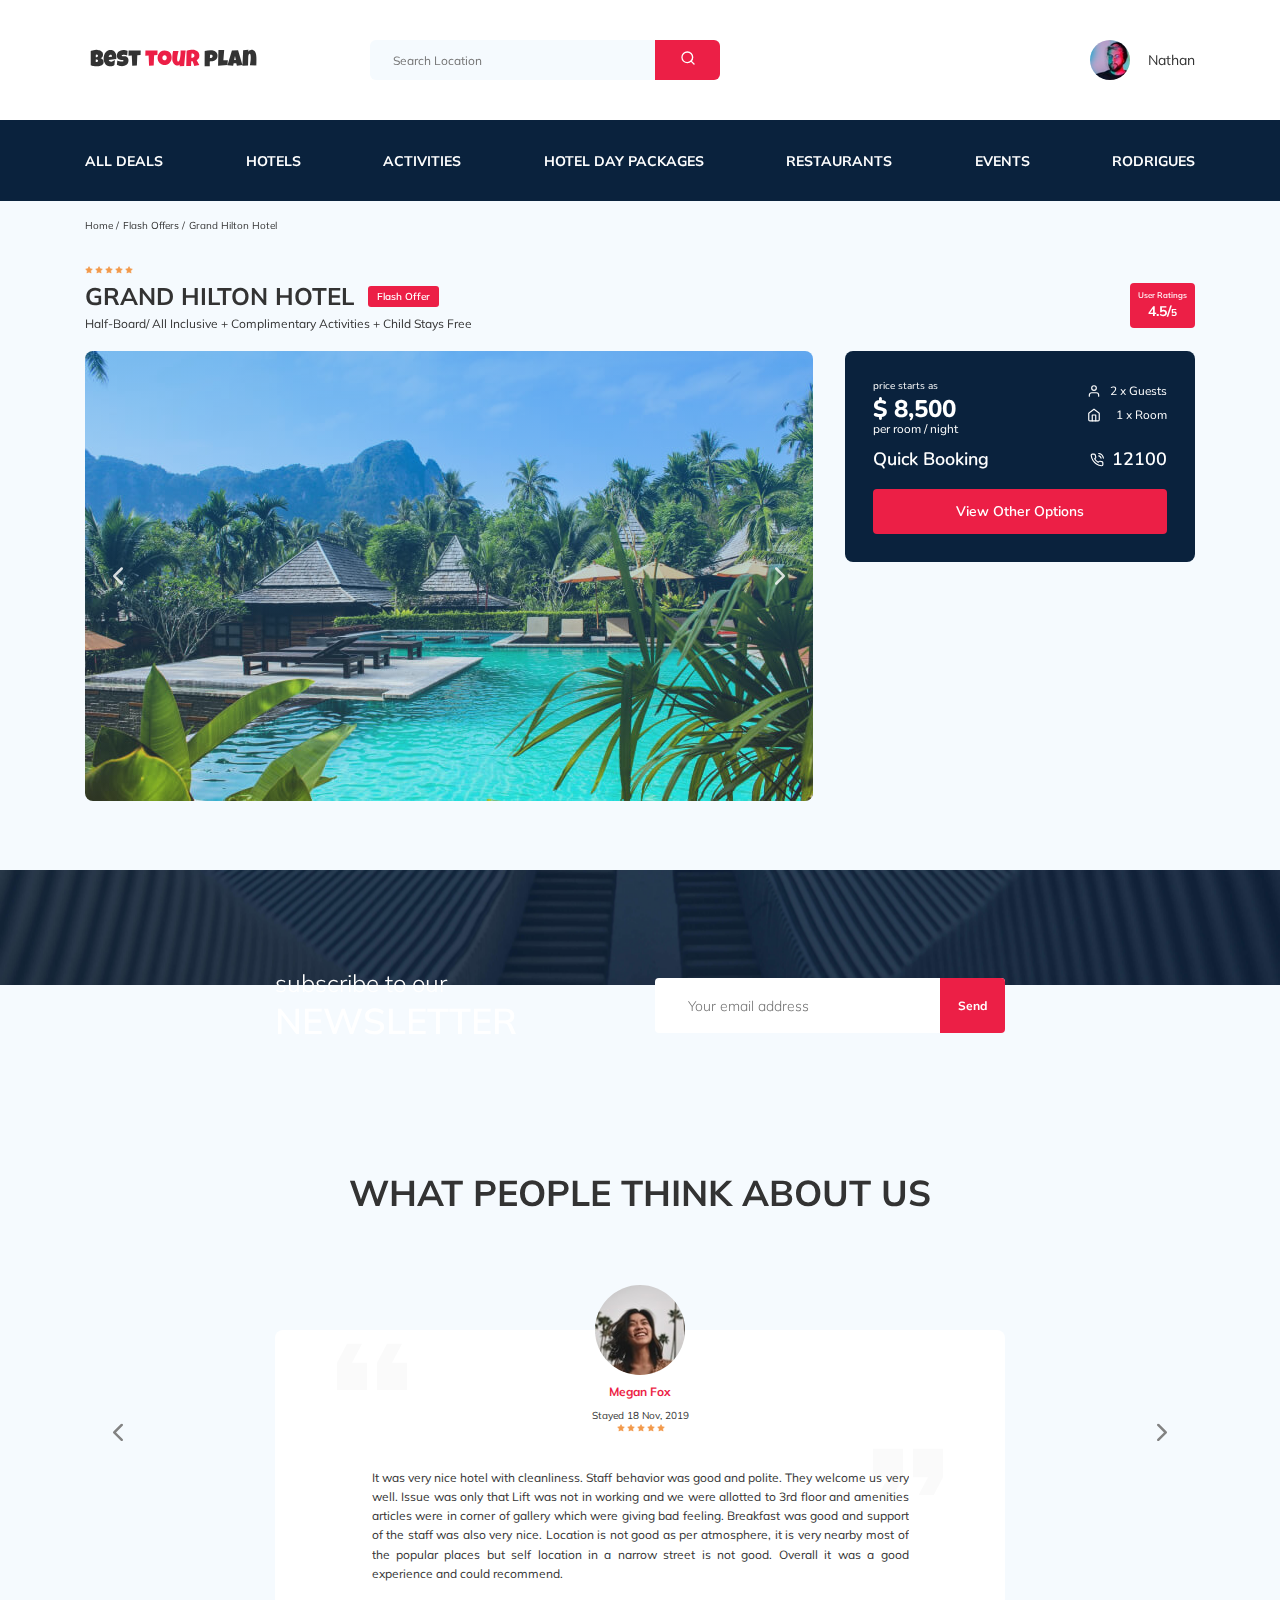
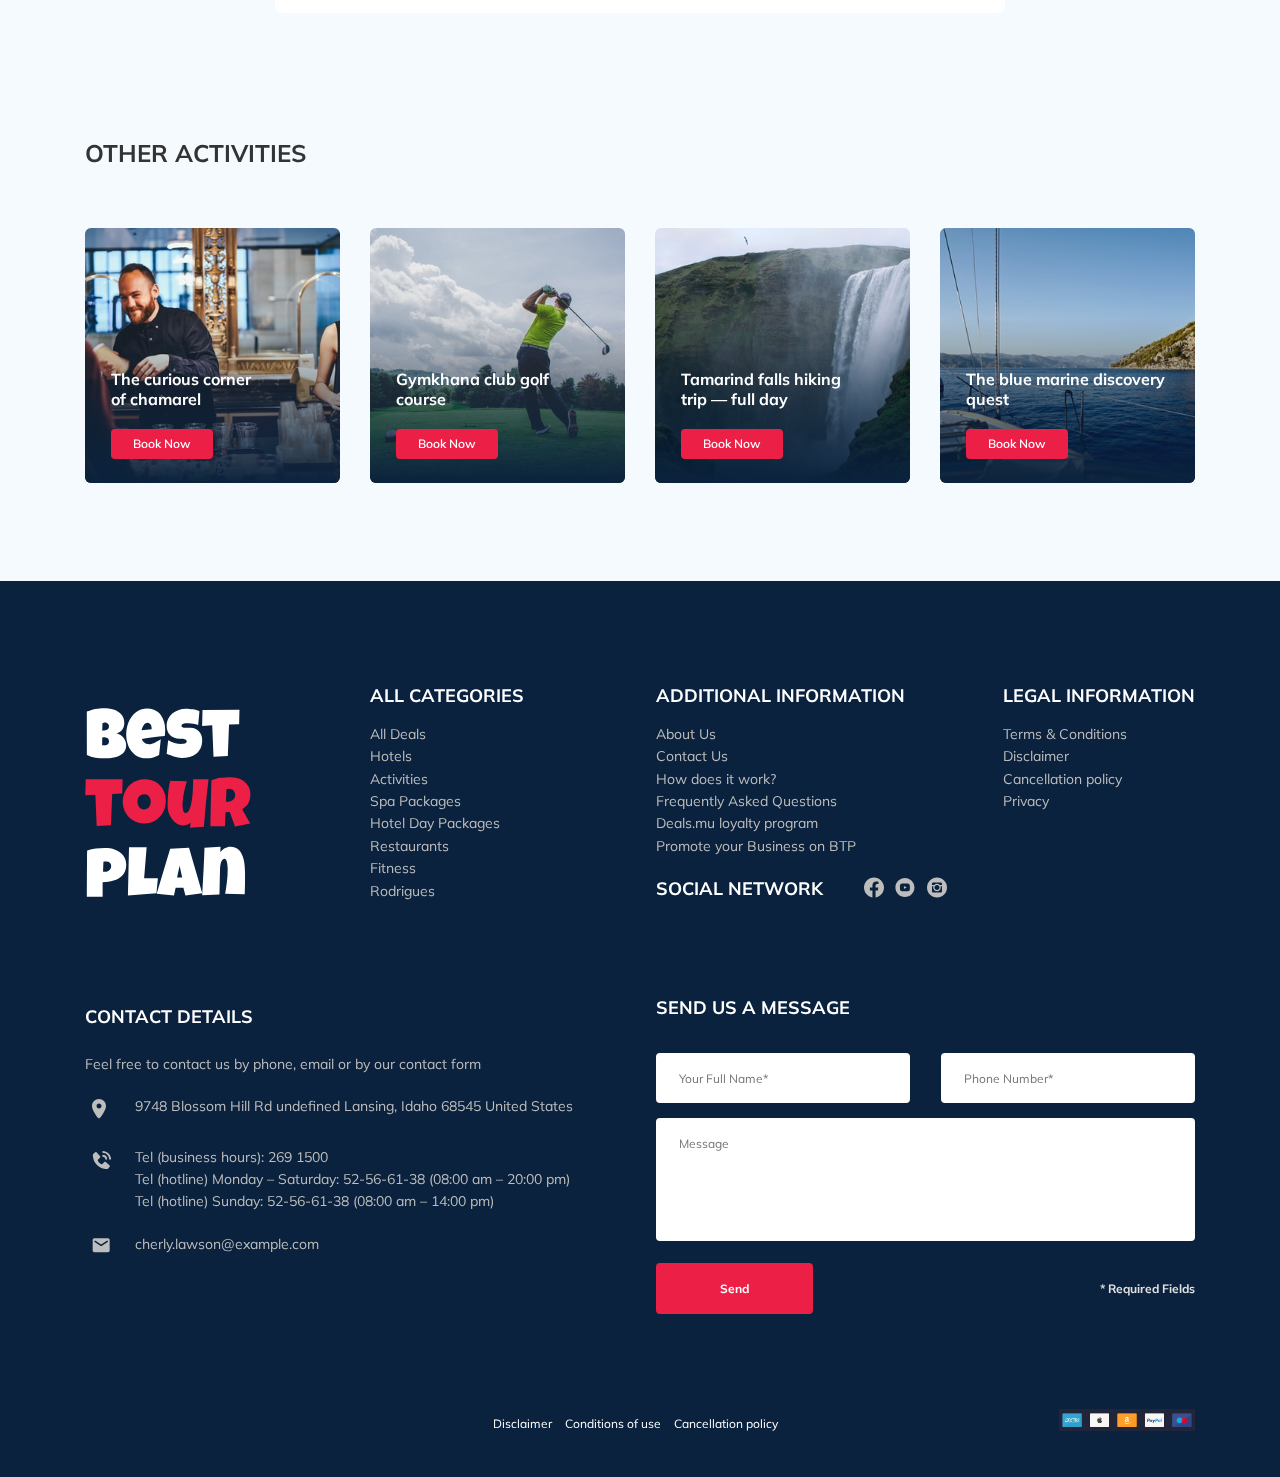
==== index.html @ 79c81428 "fix: fixed thankyou page & pop-up responsive" ====
<!DOCTYPE html>
<html lang="en">
  <head>
    <meta charset="UTF-8" />
    <meta http-equiv="X-UA-Compatible" content="IE=edge" />
    <meta name="viewport" content="width=device-width, initial-scale=1.0" />
    <title>Best Tour Plan - Hotel Booking</title>
    <link rel="preconnect" href="https://fonts.gstatic.com" />
    <link
      href="https://fonts.googleapis.com/css2?family=Mulish:wght@300;400;600;700&family=Nunito:wght@400;600;800&display=swap"
      rel="stylesheet"
    />
    <link rel="stylesheet" href="css/swiper-bundle.min.css" />
    <link rel="stylesheet" href="css/style.css" />
    <script
      src="https://api-maps.yandex.ru/2.1/?apikey=192e8a30-f552-4f1c-a9f3-b4cb4013a719&lang=ru_RU"
      type="text/javascript"
    ></script>
  </head>
  <body>
    <header class="navbar navbar--mobile-fixed">
      <div class="container">
        <div class="navbar-top">
          <a href="#" class="logo">
            <svg class="logo__horizontal">
              <use xlink:href="img/sprite.svg#horizontal-logo"></use>
            </svg>
          </a>

          <form
            action="#"
            class="search navbar__search navbar__search--mobile--hidden"
          >
            <input
              type="text"
              class="search__input"
              placeholder="Search Location"
            />
            <button class="search__button">
              <svg class="search__icon">
                <use xlink:href="img/sprite.svg#search"></use>
              </svg>
            </button>
          </form>

          <a href="#" class="user navbar__user navbar__user--mobile--hidden">
            <img
              src="img/user-avatar.jpeg"
              alt="Avatar: Nathan"
              class="user__avatar"
            />
            <span class="user__name">Nathan</span>
          </a>
          <!-- /.user -->
          <button class="menu-button navbar-top__menu-button">
            <span class="menu-button__line"></span>
            <span class="menu-button__line"></span>
            <span class="menu-button__line"></span>
          </button>
        </div>
        <!-- /.navbar-top -->
      </div>
      <!-- /.container -->
      <div class="navbar-bottom">
        <nav class="container">
          <ul class="navbar-menu">
            <li class="navbar-menu__item navbar-menu__item--mobile--visible">
              <a
                href="#"
                class="user navbar__user navbar__user--mobile--visible"
              >
                <img
                  src="img/user-avatar.jpeg"
                  alt="Avatar: Nathan"
                  class="user__avatar"
                />
                <span class="user__name user__name--light">Nathan</span>
              </a>
              <!-- /.user -->
            </li>
            <li class="navbar-menu__item navbar-menu__item--mobile--visible">
              <form
                action="#"
                class="search navbar__search navbar__search--mobile--visible"
              >
                <input
                  type="text"
                  class="search__input"
                  placeholder="Search Location"
                />
                <button class="search__button">
                  <svg class="search__icon">
                    <use xlink:href="img/sprite.svg#search"></use>
                  </svg>
                </button>
              </form>
            </li>
            <li class="navbar-menu__item">
              <a href="#" class="navbar-menu__link">All Deals</a>
            </li>
            <li class="navbar-menu__item">
              <a href="#" class="navbar-menu__link">Hotels</a>
            </li>
            <li class="navbar-menu__item">
              <a href="#" class="navbar-menu__link">Activities</a>
            </li>
            <li class="navbar-menu__item">
              <a href="#" class="navbar-menu__link">Hotel Day Packages</a>
            </li>
            <li class="navbar-menu__item">
              <a href="#" class="navbar-menu__link">Restaurants</a>
            </li>
            <li class="navbar-menu__item">
              <a href="#" class="navbar-menu__link">Events</a>
            </li>
            <li class="navbar-menu__item">
              <a href="#" class="navbar-menu__link">Rodrigues</a>
            </li>
          </ul>
          <!-- /.navbar-menu -->
        </nav>
        <!-- /.container -->
      </div>
      <!-- /.navbar-bottom -->
    </header>
    <nav class="breadcrumb">
      <div class="container">
        <ul class="breadcrumb-list">
          <li class="breadcrumb-list__item">
            <a href="#" class="breadcrumb-list__link">Home</a>
          </li>
          <li class="breadcrumb-list__item">
            <a href="#" class="breadcrumb-list__link">Flash Offers</a>
          </li>
          <li class="breadcrumb-list__item">Grand Hilton Hotel</li>
        </ul>
      </div>
      <!-- /.container -->
    </nav>
    <!-- /.breadcrumb -->
    <section class="hotel">
      <div class="container">
        <div class="hotel-info">
          <div class="hotel-info__text">
            <div class="hotel-wrapper">
              <div class="stars">
                <svg class="stars__icon">
                  <use xlink:href="img/sprite.svg#star"></use>
                </svg>
                <svg class="stars__icon">
                  <use xlink:href="img/sprite.svg#star"></use>
                </svg>
                <svg class="stars__icon">
                  <use xlink:href="img/sprite.svg#star"></use>
                </svg>
                <svg class="stars__icon">
                  <use xlink:href="img/sprite.svg#star"></use>
                </svg>
                <svg class="stars__icon">
                  <use xlink:href="img/sprite.svg#star"></use>
                </svg>
              </div>
              <!-- /.stars -->
              <h1 class="hotel-name hotel-info__name">GRAND HILTON HOTEL</h1>
              <span class="offer hotel-info__offer">Flash Offer</span>
            </div>
            <!-- /.hotel-wrapper -->
            <p class="hotel-description hotel-info__description">
              Half-Board/ All Inclusive + Complimentary Activities + Child Stays
              Free
            </p>
          </div>
          <!-- /.hotel-info__text -->
          <div class="rating hotel-info__rating">
            <span class="rating__text">User Ratings</span>
            <span class="rating__counter">4.5/</span>
          </div>
          <!-- /.hotel-info__right -->
        </div>
        <!-- /.hotel-info -->
        <div class="hotel-grid">
          <!-- Slider main container -->
          <div class="swiper-container hotel-slider hotel__slider">
            <!-- Additional required wrapper -->
            <div class="swiper-wrapper">
              <!-- Slides -->
              <div class="swiper-slide hotel-slider__item">
                <img
                  class="hotel-slider__image"
                  src="img/slide-1.jpg"
                  alt="slide-1"
                />
              </div>
              <div class="swiper-slide hotel-slider__item">
                <img
                  class="hotel-slider__image"
                  src="img/slide-2.jpg"
                  alt="slide-2"
                />
              </div>
              <div class="swiper-slide hotel-slider__item">
                <img
                  class="hotel-slider__image"
                  src="img/slide-3.jpg"
                  alt="slide-3"
                />
              </div>
              <div class="swiper-slide hotel-slider__item">
                <img
                  class="hotel-slider__image"
                  src="img/slide-4.jpg"
                  alt="slide-4"
                />
              </div>
              <div class="swiper-slide hotel-slider__item">
                <img
                  class="hotel-slider__image"
                  src="img/slide-5.jpg"
                  alt="slide-5"
                />
              </div>
            </div>
            <!-- If we need navigation buttons -->
            <button
              class="hotel-slider__button hotel-slider__button--prev"
            ></button>
            <button
              class="hotel-slider__button hotel-slider__button--next"
            ></button>
          </div>
          <!-- /.swiper-container -->

          <div class="hotel-bookandmap">
            <div class="booking">
              <div class="booking__info">
                <div class="booking__price">
                  <span class="booking__start">price starts as</span>
                  <strong class="booking__pricetag">$ 8,500</strong>
                  <span class="booking__per-room">per room / night</span>
                </div>
                <!-- /.booking__price -->
                <div class="booking__room">
                  <div class="booking__text">
                    <svg class="booking__icon">
                      <use xlink:href="img/sprite.svg#user"></use>
                    </svg>
                    <span class="booking__description">2 x Guests</span>
                  </div>
                  <div class="booking__text">
                    <svg class="booking__icon">
                      <use xlink:href="img/sprite.svg#home"></use>
                    </svg>
                    <span class="booking__description">1 x Room</span>
                  </div>
                  <!-- /.booking__text -->
                </div>
                <!-- /.booking__room -->
              </div>
              <!-- /.booking__info -->
              <div class="booking__call-center">
                <span class="booking__heading">Quick Booking</span>
                <a href="tel:12100" class="booking__number">
                  <svg class="booking__icon">
                    <use xlink:href="img/sprite.svg#phone-call"></use>
                  </svg>
                  <span class="booking__num">12100</span>
                </a>
              </div>
              <!-- /.booking__call-center -->
              <button data-toggle="modal" class="button booking__button">
                View Other Options
              </button>
            </div>
            <!-- /.booking -->
            <div class="map" id="map"></div>
            <!-- /.map -->
          </div>
          <!-- /.hotel-bookandmap -->
        </div>
        <!-- /.hotel-grid -->
      </div>
      <!-- /.container -->
    </section>
    <section
      class="newsletter"
      data-parallax="scroll"
      data-image-src="img/newsletter-bg-2.jpg"
    >
      <div class="newsletter-wrapper">
        <h2 class="newsletter-title newsletter__title">
          subscribe to our
          <span class="newsletter-title__strong">Newsletter</span>
        </h2>
        <form
          action="send.php"
          method="POST"
          class="subscribe newsletter__subscribe"
        >
          <input
            type="text"
            class="subscribe__input"
            placeholder="Your email address"
            name="email"
          />
          <button class="subscribe__button" name="send">Send</button>
        </form>
      </div>
      <!-- /.newsletter-wrapper -->
    </section>
    <section class="reviews">
      <div class="container">
        <h2 class="reviews__title">What people think about us</h2>
        <div class="swiper-container reviews-slider">
          <div class="swiper-wrapper">
            <div class="swiper-slide">
              <div class="reviews-slider__item">
                <div class="reviews-slider__profile">
                  <img
                    src="img/reviews-avatar.jpeg"
                    alt="Photo: Megan Fox"
                    class="reviews-slider__avatar"
                  />
                  <h3 class="reviews-slider__username">Megan Fox</h3>
                  <span class="reviews-slider__date">Stayed 18 Nov, 2019</span>
                  <div class="reviews-slider__rating">
                    <svg class="reviews-slider__icon">
                      <use xlink:href="img/sprite.svg#star"></use>
                    </svg>
                    <svg class="reviews-slider__icon">
                      <use xlink:href="img/sprite.svg#star"></use>
                    </svg>
                    <svg class="reviews-slider__icon">
                      <use xlink:href="img/sprite.svg#star"></use>
                    </svg>
                    <svg class="reviews-slider__icon">
                      <use xlink:href="img/sprite.svg#star"></use>
                    </svg>
                    <svg class="reviews-slider__icon">
                      <use xlink:href="img/sprite.svg#star"></use>
                    </svg>
                  </div>
                  <!-- /.reviews-slider__rating -->
                </div>
                <!-- /.reviews-slider__profile -->
                <p class="reviews-slider__text">
                  It was very nice hotel with cleanliness. Staff behavior was
                  good and polite. They welcome us very well. Issue was only
                  that Lift was not in working and we were allotted to 3rd floor
                  and amenities articles were in corner of gallery which were
                  giving bad feeling. Breakfast was good and support of the
                  staff was also very nice. Location is not good as per
                  atmosphere, it is very nearby most of the popular places but
                  self location in a narrow street is not good. Overall it was a
                  good experience and could recommend.
                </p>
              </div>
              <!-- /.reviews-slider__item -->
            </div>
            <!-- /.swiper-slide -->
            <div class="swiper-slide">
              <div class="reviews-slider__item">
                <div class="reviews-slider__profile">
                  <img
                    src="img/reviews-avatar-2.jpeg"
                    alt="Photo: John Lebowski"
                    class="reviews-slider__avatar"
                  />
                  <h3 class="reviews-slider__username">John Lebowski</h3>
                  <span class="reviews-slider__date">Stayed 23 Feb, 2020</span>
                  <div class="reviews-slider__rating">
                    <svg class="reviews-slider__icon">
                      <use xlink:href="img/sprite.svg#star"></use>
                    </svg>
                    <svg class="reviews-slider__icon">
                      <use xlink:href="img/sprite.svg#star"></use>
                    </svg>
                    <svg class="reviews-slider__icon">
                      <use xlink:href="img/sprite.svg#star"></use>
                    </svg>
                    <svg class="reviews-slider__icon">
                      <use xlink:href="img/sprite.svg#star"></use>
                    </svg>
                    <svg class="reviews-slider__icon">
                      <use xlink:href="img/sprite.svg#star"></use>
                    </svg>
                  </div>
                  <!-- /.reviews-slider__rating -->
                </div>
                <!-- /.reviews-slider__profile -->
                <p class="reviews-slider__text">
                  The location was excellent, the pool and the pool bar were
                  very nice. The decoration was outstanding, simple but also
                  elegant and very appropriate for a beach front hotel. Very
                  clean hotel with everything well put together.
                </p>
              </div>
              <!-- /.reviews-slider__item -->
            </div>
            <!-- /.swiper-slide -->
            <div class="swiper-slide">
              <div class="reviews-slider__item">
                <div class="reviews-slider__profile">
                  <img
                    src="img/reviews-avatar-3.jpeg"
                    alt="Photo: Mohit Khan"
                    class="reviews-slider__avatar"
                  />
                  <h3 class="reviews-slider__username">Mohit Khan</h3>
                  <span class="reviews-slider__date">Stayed 29 May, 2020</span>
                  <div class="reviews-slider__rating">
                    <svg class="reviews-slider__icon">
                      <use xlink:href="img/sprite.svg#star"></use>
                    </svg>
                    <svg class="reviews-slider__icon">
                      <use xlink:href="img/sprite.svg#star"></use>
                    </svg>
                    <svg class="reviews-slider__icon">
                      <use xlink:href="img/sprite.svg#star"></use>
                    </svg>
                    <svg class="reviews-slider__icon">
                      <use xlink:href="img/sprite.svg#star"></use>
                    </svg>
                    <svg class="reviews-slider__icon">
                      <use xlink:href="img/sprite.svg#star"></use>
                    </svg>
                  </div>
                  <!-- /.reviews-slider__rating -->
                </div>
                <!-- /.reviews-slider__profile -->
                <p class="reviews-slider__text">
                  The hotel is ideally located on Patong beach. On checking in
                  we were upgraded to a pool access room which was great. We
                  also asked to stay an additional night which the staff did for
                  us at the discounted rate that we had booked for the original
                  stay. The room was very spacious with a fantastic bathroom and
                  the best rain shower I have experienced in Thailand as it had
                  great water temperature and pressure. The staff throughout the
                  hotel could not have been more friendly and helpful and went
                  out of their way to ensure we enjoyed our stay
                </p>
              </div>
              <!-- /.reviews-slider__item -->
            </div>
            <!-- /.swiper-slide -->
            <div class="swiper-slide">
              <div class="reviews-slider__item">
                <div class="reviews-slider__profile">
                  <img
                    src="img/reviews-avatar-4.jpeg"
                    alt="Photo: Naomi Rolling"
                    class="reviews-slider__avatar"
                  />
                  <h3 class="reviews-slider__username">Naomi Rolling</h3>
                  <span class="reviews-slider__date">Stayed 31 Sep, 2020</span>
                  <div class="reviews-slider__rating">
                    <svg class="reviews-slider__icon">
                      <use xlink:href="img/sprite.svg#star"></use>
                    </svg>
                    <svg class="reviews-slider__icon">
                      <use xlink:href="img/sprite.svg#star"></use>
                    </svg>
                    <svg class="reviews-slider__icon">
                      <use xlink:href="img/sprite.svg#star"></use>
                    </svg>
                    <svg class="reviews-slider__icon">
                      <use xlink:href="img/sprite.svg#star"></use>
                    </svg>
                    <svg class="reviews-slider__icon">
                      <use xlink:href="img/sprite.svg#star"></use>
                    </svg>
                  </div>
                  <!-- /.reviews-slider__rating -->
                </div>
                <!-- /.reviews-slider__profile -->
                <p class="reviews-slider__text">
                  Location: Extremely well located been directly off the beach
                  (one alley 50m back), central in Patong making all the central
                  venues and restaurants etc well accessible by foot (my wife
                  walked and didn’t complain!). Room: I found the room very
                  quiet (Level 4/Floor 3, with balcony facing the pool),
                  couldn’t hear any noises from neighbouring rooms or pool side
                  at night. Breakfast: is decent, we went to outside breakfast
                  places all days except our last. Hotel breakfast was decent, I
                  wouldn’t complain about it, but have seen better.
                </p>
              </div>
              <!-- /.reviews-slider__item -->
            </div>
            <!-- /.swiper-slide -->
          </div>
          <!-- /.swiper-wrapper -->

          <button
            class="reviews-slider__button reviews-slider__button--prev"
          ></button>
          <button
            class="reviews-slider__button reviews-slider__button--next"
          ></button>
        </div>
        <!-- /.reviews-slider -->
      </div>
      <!-- /.container -->
    </section>
    <section class="activities">
      <div class="container">
        <h2 class="activities__title">Other Activities</h2>
        <div class="activities-wrapper">
          <div class="card activities__card card--first">
            <img
              class="card__image"
              src="img/activities-1.jpg"
              alt="The curious corner of chamarel"
            />
            <h3 class="card__title">The curious corner of&nbsp;chamarel</h3>
            <button data-toggle="modal" class="card__button">Book Now</button>
          </div>
          <!-- /.card -->
          <div class="card activities__card card--second">
            <img
              class="card__image"
              src="img/activities-2.jpg"
              alt="Gymkhana club golfcourse"
            />
            <h3 class="card__title">Gymkhana club golf course</h3>
            <button data-toggle="modal" class="card__button">Book Now</button>
          </div>
          <!-- /.card -->
          <div class="card activities__card card--third">
            <img
              class="card__image"
              src="img/activities-3.jpg"
              alt="Tamarind falls hiking trip - full day"
            />
            <h3 class="card__title">Tamarind falls hiking trip — full day</h3>
            <button data-toggle="modal" class="card__button">Book Now</button>
          </div>
          <!-- /.card -->
          <div class="card activities__card card--fourth">
            <img
              class="card__image"
              src="img/activities-4.jpg"
              alt="The blue marine discovery quest"
            />
            <h3 class="card__title">The blue marine discovery quest</h3>
            <button data-toggle="modal" class="card__button">Book Now</button>
          </div>
          <!-- /.card -->
        </div>
        <!-- /.activities-wrapper -->
      </div>
      <!-- /.container -->
    </section>
    <footer class="footer">
      <div class="container">
        <div class="footer-wrapper">
          <img
            src="img/vertical-logo.svg"
            alt="Logo: Best Tour Plan"
            class="logo footer__logo"
          />
          <div class="footer__list footer__categories">
            <h3 class="footer__title">ALL CATEGORIES</h3>
            <ul class="footer__ul">
              <li class="footer__item">
                <a href="#" class="footer__link">All Deals</a>
              </li>
              <li class="footer__item">
                <a href="#" class="footer__link">Hotels</a>
              </li>
              <li class="footer__item">
                <a href="#" class="footer__link">Activities</a>
              </li>
              <li class="footer__item">
                <a href="#" class="footer__link">Spa Packages</a>
              </li>
              <li class="footer__item">
                <a href="#" class="footer__link">Hotel Day Packages</a>
              </li>
              <li class="footer__item">
                <a href="#" class="footer__link">Restaurants</a>
              </li>
              <li class="footer__item">
                <a href="#" class="footer__link">Fitness</a>
              </li>
              <li class="footer__item">
                <a href="#" class="footer__link">Rodrigues</a>
              </li>
            </ul>
          </div>
          <!-- /.footer__list -->
          <div class="footer__list footer__additional">
            <h3 class="footer__title">ADDITIONAL INFORMATION</h3>
            <ul class="footer__ul">
              <li class="footer__item">
                <a href="#" class="footer__link">About Us</a>
              </li>
              <li class="footer__item">
                <a href="#" class="footer__link">Contact Us</a>
              </li>
              <li class="footer__item">
                <a href="#" class="footer__link">How does it work?</a>
              </li>
              <li class="footer__item">
                <a href="#" class="footer__link">Frequently Asked Questions</a>
              </li>
              <li class="footer__item">
                <a href="#" class="footer__link">Deals.mu loyalty program</a>
              </li>
              <li class="footer__item">
                <a href="#" class="footer__link">
                  Promote your Business on BTP
                </a>
              </li>
            </ul>
          </div>
          <!-- /.footer__list -->
          <div class="footer__social-network">
            <h3 class="footer__title footer__title--inline">Social Network</h3>
            <div class="footer__social-links">
              <a href="https://www.facebook.com/" class="footer__link">
                <svg class="footer__social-icon">
                  <use xlink:href="img/sprite.svg#facebook"></use>
                </svg>
              </a>
              <a href="https://www.youtube.com/" class="footer__link">
                <svg class="footer__social-icon">
                  <use xlink:href="img/sprite.svg#youtube"></use>
                </svg>
              </a>
              <a href="https://www.instagram.com/" class="footer__link">
                <svg class="footer__social-icon">
                  <use xlink:href="img/sprite.svg#instagram"></use>
                </svg>
              </a>
            </div>
            <!-- /.footer__social-links -->
          </div>
          <!-- /.footer__social-network -->
          <div class="footer__list footer__legal">
            <h3 class="footer__title">LEGAL INFORMATION</h3>
            <ul class="footer__ul">
              <li class="footer__item">
                <a href="#" class="footer__link">Terms & Conditions</a>
              </li>
              <li class="footer__item">
                <a href="#" class="footer__link">Disclaimer</a>
              </li>
              <li class="footer__item">
                <a href="#" class="footer__link">Cancellation policy</a>
              </li>
              <li class="footer__item">
                <a href="#" class="footer__link">Privacy</a>
              </li>
            </ul>
          </div>
          <!-- /.footer__list -->
          <div class="footer__contact-details">
            <h3 class="footer__title footer__title--contact">
              Contact Details
            </h3>
            <p class="footer__text">
              Feel free to contact us by phone, email or by our contact form
            </p>
            <ul class="footer__ul">
              <li class="footer__item footer__item--mb-2">
                <div class="footer__icon-wrapper">
                  <img
                    class="footer__icon"
                    src="img/location.svg"
                    alt="icon: location"
                  />
                </div>
                9748 Blossom Hill Rd undefined Lansing, Idaho 68545 United
                States
              </li>
              <li class="footer__item footer__item--mb-2">
                <div class="footer__icon-wrapper">
                  <img
                    class="footer__icon"
                    src="img/phone-footer.svg"
                    alt="icon: phone call"
                  />
                </div>
                <ul class="footer__contact-links">
                  <li>
                    Tel (business hours):
                    <a class="footer__link" href="tel:2691500">269&nbsp;1500</a>
                  </li>
                  <li>
                    Tel (hotline) Monday – Saturday:
                    <a class="footer__link" href="tel:52-56-61-38"
                      >52-56-61-38
                    </a>
                    (08:00 am – 20:00 pm)
                  </li>
                  <li>
                    Tel (hotline) Sunday:
                    <a class="footer__link" href="tel:52-56-61-38"
                      >52-56-61-38
                    </a>
                    (08:00 am – 14:00 pm)
                  </li>
                </ul>
              </li>
              <li class="footer__item footer__item--mb-3">
                <div class="footer__icon-wrapper">
                  <img
                    class="footer__icon"
                    src="img/email.svg"
                    alt="icon: email"
                  />
                </div>
                <a class="footer__link" href="mailto:cherly.lawson@example.com"
                  >cherly.lawson@example.com
                </a>
              </li>
            </ul>
          </div>
          <!-- /.footer__contact-details -->
          <div class="footer__contact-form">
            <h3 class="footer__title footer__title--mb-4">Send us a message</h3>
            <form action="send.php" method="POST" class="form footer__form">
              <input
                type="text"
                class="input footer__input"
                placeholder="Your Full Name*"
                name="name"
              />
              <input
                type="text"
                class="input footer__input"
                placeholder="Phone Number*"
                name="phone"
              />
              <textarea
                class="message footer__message"
                placeholder="Message"
                name="message"
              ></textarea>
              <div class="footer__fields">
                <button
                  class="button footer__button"
                  name="submit"
                  type="submit"
                >
                  Send
                </button>
                <span class="footer__unstarred">* Required Fields</span>
              </div>
              <!-- /.footer__fields -->
            </form>
          </div>
          <!-- /.footer__contact-form -->
        </div>
        <!-- /.footer-wrapper -->
        <div class="footer__bottom">
          <div class="footer__info">
            <a href="#" class="footer__policy">Disclaimer</a>
            <a href="#" class="footer__policy">Conditions of use</a>
            <a href="#" class="footer__policy">Cancellation policy</a>
          </div>
          <!-- /.footer__info -->
          <div class="footer__payment">
            <img src="img/payment.jpg" alt="Image: payment" />
          </div>
          <!-- /.footer__payment -->
        </div>
        <!-- /.footer__bottom -->
      </div>
      <!-- /.container -->
    </footer>
    <div class="modal">
      <div class="modal__overlay"></div>
      <!-- /.modal__overlay -->
      <div class="modal__dialog">
        <a href="#" class="modal__close">
          <img src="img/close.svg" alt="icon: close" />
        </a>
        <h3 class="modal__title modal__title--mb-4">Booking</h3>
        <form action="send.php" method="POST" class="form modal__form">
          <input
            type="text"
            class="input modal__input"
            placeholder="Your Full Name*"
            name="name"
          />
          <input
            type="text"
            class="input modal__input"
            placeholder="Phone Number*"
            name="phone"
          />
          <input
            type="text"
            class="input modal__input"
            placeholder="Email*"
            name="email"
          />
          <textarea
            class="message modal__message"
            placeholder="Message"
            name="message"
          ></textarea>
          <div class="modal__fields">
            <button class="button modal__button" name="send-btn" type="submit">
              Send
            </button>
            <span class="modal__unstarred">* Required Fields</span>
          </div>
          <!-- /.modal__fields -->
        </form>
      </div>
      <!-- /.modal__dialog -->
    </div>
    <!-- /.modal -->
    <script src="js/jquery-3.6.0.min.js"></script>
    <script src="js/swiper-bundle.min.js"></script>
    <script src="https://ajax.googleapis.com/ajax/libs/jquery/1.11.0/jquery.min.js"></script>
    <script src="js/parallax.min.js"></script>
    <script src="js/main.js"></script>
  </body>
</html>
---- css/style.css ----
* {
  -webkit-box-sizing: border-box;
          box-sizing: border-box;
}

body {
  font-family: 'Mulish', sans-serif;
  background-color: #F5FAFE;
  color: #333333;
}

.container {
  max-width: 1110px;
  margin: auto;
}

img {
  max-width: 100%;
}

button {
  outline: none;
  cursor: pointer;
}

.input {
  height: 50px;
  padding: 0 23px;
  font-size: 12px;
  line-height: 15px;
  color: #BDBDBD;
  background: #fff;
  border-radius: 4px;
  border: none;
  outline: none;
}

.form {
  display: -webkit-box;
  display: -ms-flexbox;
  display: flex;
  -webkit-box-align: center;
      -ms-flex-align: center;
          align-items: center;
  -webkit-box-pack: justify;
      -ms-flex-pack: justify;
          justify-content: space-between;
  -ms-flex-wrap: wrap;
      flex-wrap: wrap;
}

.message {
  padding: 18px 23px;
  font-size: 12px;
  line-height: 15px;
  color: #BDBDBD;
  border-radius: 4px;
  border: none;
  outline: none;
  resize: none;
}

/*! normalize.css v8.0.1 | MIT License | github.com/necolas/normalize.css */
/* Document
   ========================================================================== */
/**
 * 1. Correct the line height in all browsers.
 * 2. Prevent adjustments of font size after orientation changes in iOS.
 */
html {
  line-height: 1.15;
  /* 1 */
  -webkit-text-size-adjust: 100%;
  /* 2 */
}

/* Sections
   ========================================================================== */
/**
 * Remove the margin in all browsers.
 */
body {
  margin: 0;
}

/**
 * Render the `main` element consistently in IE.
 */
main {
  display: block;
}

/**
 * Correct the font size and margin on `h1` elements within `section` and
 * `article` contexts in Chrome, Firefox, and Safari.
 */
h1 {
  font-size: 2em;
  margin: 0.67em 0;
}

/* Grouping content
   ========================================================================== */
/**
 * 1. Add the correct box sizing in Firefox.
 * 2. Show the overflow in Edge and IE.
 */
hr {
  -webkit-box-sizing: content-box;
          box-sizing: content-box;
  /* 1 */
  height: 0;
  /* 1 */
  overflow: visible;
  /* 2 */
}

/**
 * 1. Correct the inheritance and scaling of font size in all browsers.
 * 2. Correct the odd `em` font sizing in all browsers.
 */
pre {
  font-family: monospace, monospace;
  /* 1 */
  font-size: 1em;
  /* 2 */
}

/* Text-level semantics
   ========================================================================== */
/**
 * Remove the gray background on active links in IE 10.
 */
a {
  background-color: transparent;
}

/**
 * 1. Remove the bottom border in Chrome 57-
 * 2. Add the correct text decoration in Chrome, Edge, IE, Opera, and Safari.
 */
abbr[title] {
  border-bottom: none;
  /* 1 */
  text-decoration: underline;
  /* 2 */
  -webkit-text-decoration: underline dotted;
          text-decoration: underline dotted;
  /* 2 */
}

/**
 * Add the correct font weight in Chrome, Edge, and Safari.
 */
b,
strong {
  font-weight: bolder;
}

/**
 * 1. Correct the inheritance and scaling of font size in all browsers.
 * 2. Correct the odd `em` font sizing in all browsers.
 */
code,
kbd,
samp {
  font-family: monospace, monospace;
  /* 1 */
  font-size: 1em;
  /* 2 */
}

/**
 * Add the correct font size in all browsers.
 */
small {
  font-size: 80%;
}

/**
 * Prevent `sub` and `sup` elements from affecting the line height in
 * all browsers.
 */
sub,
sup {
  font-size: 75%;
  line-height: 0;
  position: relative;
  vertical-align: baseline;
}

sub {
  bottom: -0.25em;
}

sup {
  top: -0.5em;
}

/* Embedded content
   ========================================================================== */
/**
 * Remove the border on images inside links in IE 10.
 */
img {
  border-style: none;
}

/* Forms
   ========================================================================== */
/**
 * 1. Change the font styles in all browsers.
 * 2. Remove the margin in Firefox and Safari.
 */
button,
input,
optgroup,
select,
textarea {
  font-family: inherit;
  /* 1 */
  font-size: 100%;
  /* 1 */
  line-height: 1.15;
  /* 1 */
  margin: 0;
  /* 2 */
}

/**
 * Show the overflow in IE.
 * 1. Show the overflow in Edge.
 */
button,
input {
  /* 1 */
  overflow: visible;
}

/**
 * Remove the inheritance of text transform in Edge, Firefox, and IE.
 * 1. Remove the inheritance of text transform in Firefox.
 */
button,
select {
  /* 1 */
  text-transform: none;
}

/**
 * Correct the inability to style clickable types in iOS and Safari.
 */
button,
[type="button"],
[type="reset"],
[type="submit"] {
  -webkit-appearance: button;
}

/**
 * Remove the inner border and padding in Firefox.
 */
button::-moz-focus-inner,
[type="button"]::-moz-focus-inner,
[type="reset"]::-moz-focus-inner,
[type="submit"]::-moz-focus-inner {
  border-style: none;
  padding: 0;
}

/**
 * Restore the focus styles unset by the previous rule.
 */
button:-moz-focusring,
[type="button"]:-moz-focusring,
[type="reset"]:-moz-focusring,
[type="submit"]:-moz-focusring {
  outline: 1px dotted ButtonText;
}

/**
 * Correct the padding in Firefox.
 */
fieldset {
  padding: 0.35em 0.75em 0.625em;
}

/**
 * 1. Correct the text wrapping in Edge and IE.
 * 2. Correct the color inheritance from `fieldset` elements in IE.
 * 3. Remove the padding so developers are not caught out when they zero out
 *    `fieldset` elements in all browsers.
 */
legend {
  -webkit-box-sizing: border-box;
          box-sizing: border-box;
  /* 1 */
  color: inherit;
  /* 2 */
  display: table;
  /* 1 */
  max-width: 100%;
  /* 1 */
  padding: 0;
  /* 3 */
  white-space: normal;
  /* 1 */
}

/**
 * Add the correct vertical alignment in Chrome, Firefox, and Opera.
 */
progress {
  vertical-align: baseline;
}

/**
 * Remove the default vertical scrollbar in IE 10+.
 */
textarea {
  overflow: auto;
}

/**
 * 1. Add the correct box sizing in IE 10.
 * 2. Remove the padding in IE 10.
 */
[type="checkbox"],
[type="radio"] {
  -webkit-box-sizing: border-box;
          box-sizing: border-box;
  /* 1 */
  padding: 0;
  /* 2 */
}

/**
 * Correct the cursor style of increment and decrement buttons in Chrome.
 */
[type="number"]::-webkit-inner-spin-button,
[type="number"]::-webkit-outer-spin-button {
  height: auto;
}

/**
 * 1. Correct the odd appearance in Chrome and Safari.
 * 2. Correct the outline style in Safari.
 */
[type="search"] {
  -webkit-appearance: textfield;
  /* 1 */
  outline-offset: -2px;
  /* 2 */
}

/**
 * Remove the inner padding in Chrome and Safari on macOS.
 */
[type="search"]::-webkit-search-decoration {
  -webkit-appearance: none;
}

/**
 * 1. Correct the inability to style clickable types in iOS and Safari.
 * 2. Change font properties to `inherit` in Safari.
 */
::-webkit-file-upload-button {
  -webkit-appearance: button;
  /* 1 */
  font: inherit;
  /* 2 */
}

/* Interactive
   ========================================================================== */
/*
 * Add the correct display in Edge, IE 10+, and Firefox.
 */
details {
  display: block;
}

/*
 * Add the correct display in all browsers.
 */
summary {
  display: list-item;
}

/* Misc
   ========================================================================== */
/**
 * Add the correct display in IE 10+.
 */
template {
  display: none;
}

/**
 * Add the correct display in IE 10.
 */
[hidden] {
  display: none;
}

.navbar {
  background-color: #fff;
}

.navbar-top {
  display: -webkit-box;
  display: -ms-flexbox;
  display: flex;
  -webkit-box-align: center;
      -ms-flex-align: center;
          align-items: center;
  -webkit-box-pack: justify;
      -ms-flex-pack: justify;
          justify-content: space-between;
  padding-top: 40px;
  padding-bottom: 40px;
}

.navbar-top__menu-button {
  display: none;
}

.navbar__search {
  margin-right: auto;
  margin-left: 108px;
}

.navbar-bottom {
  background-color: #0A223D;
}

.navbar-menu {
  display: -webkit-box;
  display: -ms-flexbox;
  display: flex;
  -webkit-box-align: center;
      -ms-flex-align: center;
          align-items: center;
  -webkit-box-pack: justify;
      -ms-flex-pack: justify;
          justify-content: space-between;
  margin: 0;
  padding: 31px 0;
  color: #fff;
  list-style-type: none;
}

.navbar-menu__item--mobile--visible {
  display: none;
}

.navbar-menu__link {
  font-weight: bold;
  font-size: 14px;
  line-height: 18px;
  text-decoration: none;
  text-transform: uppercase;
  color: inherit;
}

.logo__horizontal {
  width: 177px;
  height: 18px;
}

.search {
  position: relative;
  display: -webkit-box;
  display: -ms-flexbox;
  display: flex;
  height: 40px;
  overflow: hidden;
  border-radius: 6px;
}

.search__input {
  width: 350px;
  height: 100%;
  padding-left: 23px;
  padding-right: 75px;
  font-size: 12px;
  line-height: 15px;
  border: none;
  background-color: #F5FAFE;
  color: #333333;
}

.search__input:focus {
  outline: none;
}

.search__button {
  position: absolute;
  top: 0;
  right: 0;
  width: 65px;
  height: 100%;
  padding: 0;
  border: none;
  background-color: #EC1F46;
  cursor: pointer;
}

.search__icon {
  width: 16px;
  height: 16px;
}

.user {
  display: -webkit-box;
  display: -ms-flexbox;
  display: flex;
  -webkit-box-align: center;
      -ms-flex-align: center;
          align-items: center;
  text-decoration: none;
}

.user__avatar {
  width: 40px;
  height: 40px;
  border-radius: 50%;
  -o-object-fit: cover;
     object-fit: cover;
}

.user__name {
  margin-left: 18px;
  font-size: 14px;
  line-height: 18px;
  color: #333333;
}

.breadcrumb-list {
  display: -webkit-box;
  display: -ms-flexbox;
  display: flex;
  -webkit-box-align: center;
      -ms-flex-align: center;
          align-items: center;
  padding: 18px 0;
  margin: 0;
  list-style: none;
}

.breadcrumb-list__item {
  font-size: 10px;
  line-height: 13px;
}

.breadcrumb-list__item:not(:last-child):after {
  content: '/';
  margin-right: 4px;
}

.breadcrumb-list__link {
  text-decoration: none;
  color: inherit;
}

.hotel {
  padding-top: 9px;
  padding-bottom: 69px;
}

.hotel-info {
  display: -webkit-box;
  display: -ms-flexbox;
  display: flex;
  -webkit-box-align: center;
      -ms-flex-align: center;
          align-items: center;
  -webkit-box-pack: justify;
      -ms-flex-pack: justify;
          justify-content: space-between;
}

.hotel-info__offer {
  margin-left: 14px;
  margin-top: 4px;
}

.hotel-info__name {
  margin-top: 4px;
  margin-bottom: 0;
}

.hotel-info__description {
  margin-top: 5px;
  margin-bottom: 20px;
}

.hotel__button {
  padding: 12px 22px;
  font-weight: bold;
  font-size: 12px;
  line-height: 16px;
  color: #fff;
  background-color: #EC1F46;
  border: none;
  border-radius: 4px;
  min-width: 120px;
}

.hotel-name {
  font-size: 24px;
  line-height: 30px;
}

.hotel-wrapper {
  display: -webkit-box;
  display: -ms-flexbox;
  display: flex;
  -ms-flex-wrap: wrap;
      flex-wrap: wrap;
  -webkit-box-align: center;
      -ms-flex-align: center;
          align-items: center;
}

.hotel-description {
  font-size: 12px;
  line-height: 15px;
}

.hotel-grid {
  display: -webkit-box;
  display: -ms-flexbox;
  display: flex;
  -webkit-box-pack: justify;
      -ms-flex-pack: justify;
          justify-content: space-between;
}

.hotel-slider {
  width: 728px;
  height: 450px;
  margin-left: 0;
  border-radius: 8px;
}

.hotel-slider__item {
  position: relative;
  width: 100%;
  height: 100%;
  overflow: hidden;
}

.hotel-slider__item:after {
  content: '';
  position: absolute;
  z-index: 10;
  top: 0;
  bottom: 0;
  left: 0;
  right: 0;
  width: 100%;
  height: 100%;
  background: -webkit-gradient(linear, left top, left bottom, from(rgba(0, 122, 223, 0.48)), to(rgba(255, 255, 255, 0.128)));
  background: linear-gradient(180deg, rgba(0, 122, 223, 0.48) 0%, rgba(255, 255, 255, 0.128) 100%);
}

.hotel-slider__button {
  position: absolute;
  top: 50%;
  -webkit-transform: translateY(-50%);
          transform: translateY(-50%);
  z-index: 99;
  width: 30px;
  height: 30px;
  border: none;
  background-repeat: no-repeat;
  background-position: center;
  background-color: transparent;
  cursor: pointer;
  outline: none;
}

.hotel-slider__button--next {
  right: 18px;
  background-image: url(../img/arrow-next.svg);
}

.hotel-slider__button--prev {
  left: 18px;
  background-image: url(../img/arrow-prev.svg);
}

.hotel-bookandmap {
  display: -webkit-box;
  display: -ms-flexbox;
  display: flex;
  -webkit-box-orient: vertical;
  -webkit-box-direction: normal;
      -ms-flex-direction: column;
          flex-direction: column;
  -webkit-box-pack: justify;
      -ms-flex-pack: justify;
          justify-content: space-between;
}

.stars {
  -ms-flex-preferred-size: 100%;
      flex-basis: 100%;
}

.stars__icon {
  width: 8px;
  height: 8px;
  margin-right: -2px;
}

.offer {
  padding: 4px 9px;
  font-weight: 600;
  font-size: 10px;
  line-height: 13px;
  background-color: #EC1F46;
  border-radius: 3px;
  color: #fff;
}

.rating {
  max-width: 65px;
  min-height: 45px;
  text-align: center;
  color: #fff;
  background-color: #EC1F46;
  border-radius: 4px;
}

.rating__text {
  font-weight: 600;
  font-size: 8px;
}

.rating__counter {
  font-weight: bold;
  font-size: 14px;
}

.rating__counter:after {
  content: "5";
  font-weight: bold;
  font-size: 10px;
}

.booking {
  width: 350px;
  min-height: 210px;
  padding: 28px;
  font-family: 'Nunito', sans-serif;
  color: #fff;
  background-color: #0A223D;
  border-radius: 8px;
}

.booking__info {
  display: -webkit-box;
  display: -ms-flexbox;
  display: flex;
  -webkit-box-pack: justify;
      -ms-flex-pack: justify;
          justify-content: space-between;
  margin-bottom: 10px;
}

.booking__price {
  display: -webkit-box;
  display: -ms-flexbox;
  display: flex;
  -webkit-box-orient: vertical;
  -webkit-box-direction: normal;
      -ms-flex-direction: column;
          flex-direction: column;
}

.booking__start {
  font-size: 10px;
  line-height: 14px;
}

.booking__pricetag {
  font-weight: 800;
  font-size: 24px;
  line-height: 33px;
}

.booking__per-room {
  margin-top: -5px;
  font-size: 12px;
  line-height: 16px;
}

.booking__room {
  margin-top: 4px;
}

.booking__text {
  display: -webkit-box;
  display: -ms-flexbox;
  display: flex;
  -webkit-box-pack: justify;
      -ms-flex-pack: justify;
          justify-content: space-between;
  -webkit-box-align: center;
      -ms-flex-align: center;
          align-items: center;
  margin-bottom: 8px;
  font-size: 12px;
  line-height: 16px;
}

.booking__icon {
  width: 14px;
  height: 14px;
}

.booking__description {
  margin-left: 9px;
}

.booking__call-center {
  display: -webkit-box;
  display: -ms-flexbox;
  display: flex;
  -webkit-box-pack: justify;
      -ms-flex-pack: justify;
          justify-content: space-between;
  -webkit-box-align: center;
      -ms-flex-align: center;
          align-items: center;
  margin-bottom: 17px;
}

.booking__heading {
  font-weight: 600;
  font-size: 18px;
  line-height: 25px;
}

.booking__number {
  display: -webkit-box;
  display: -ms-flexbox;
  display: flex;
  -webkit-box-pack: justify;
      -ms-flex-pack: justify;
          justify-content: space-between;
  -webkit-box-align: center;
      -ms-flex-align: center;
          align-items: center;
  color: inherit;
  text-decoration: none;
}

.booking__num {
  margin-left: 8px;
  font-weight: 600;
  font-size: 18px;
  line-height: 25px;
}

.booking__button {
  width: 100%;
  min-height: 45px;
  font-weight: 600;
  font-size: 14px;
  line-height: 19px;
  background-color: #EC1F46;
  color: #fff;
  border-radius: 4px;
  border: none;
  cursor: pointer;
}

.map {
  width: 350px;
  height: 213px;
  border-radius: 10px;
  overflow: hidden;
}

.newsletter {
  padding: 98px 0 87px 0;
}

.newsletter-wrapper {
  display: -webkit-box;
  display: -ms-flexbox;
  display: flex;
  -webkit-box-align: center;
      -ms-flex-align: center;
          align-items: center;
  -webkit-box-pack: justify;
      -ms-flex-pack: justify;
          justify-content: space-between;
  max-width: 730px;
  margin: auto;
}

.newsletter-title {
  margin: 0;
  font-weight: 300;
  font-size: 24px;
  line-height: 30px;
  color: #fff;
}

.newsletter-title__strong {
  display: block;
  font-weight: 600;
  font-size: 36px;
  line-height: 45px;
  text-transform: uppercase;
}

.subscribe {
  position: relative;
  width: 350px;
  min-height: 55px;
}

.subscribe__input {
  position: absolute;
  width: 100%;
  height: 100%;
  padding-left: 33px;
  padding-right: 135px;
  font-weight: 300;
  font-size: 14px;
  line-height: 18px;
  border: none;
  border-radius: 4px;
  color: #BDBDBD;
  outline: none;
}

.subscribe__button {
  position: absolute;
  right: 0;
  top: 0;
  min-width: 65px;
  max-width: 125px;
  height: 100%;
  font-weight: bold;
  font-size: 12px;
  line-height: 15px;
  color: #fff;
  background-color: #EC1F46;
  border: none;
  border-radius: 0 4px 4px 0;
  white-space: nowrap;
  overflow: hidden;
  text-overflow: ellipsis;
}

.reviews {
  padding: 40px 0 70px 0;
}

.reviews__title {
  margin: 0 0 70px;
  font-weight: bold;
  font-size: 36px;
  line-height: 45px;
  text-align: center;
  text-transform: uppercase;
}

.reviews-slider__item {
  position: relative;
  display: -webkit-box;
  display: -ms-flexbox;
  display: flex;
  -webkit-box-orient: vertical;
  -webkit-box-direction: normal;
      -ms-flex-direction: column;
          flex-direction: column;
  -webkit-box-align: center;
      -ms-flex-align: center;
          align-items: center;
  max-width: 730px;
  margin: 45px auto 0;
  padding: 0 62px 30px;
  background-color: #fff;
  border-radius: 8px;
}

.reviews-slider__item:before {
  content: '';
  position: absolute;
  top: 13px;
  left: 62px;
  width: 70px;
  height: 47px;
  background-image: url(../img/quote-left.svg);
  background-repeat: no-repeat;
}

.reviews-slider__item:after {
  content: '';
  position: absolute;
  top: 118px;
  right: 62px;
  width: 70px;
  height: 47px;
  background-image: url(../img/quote-right.svg);
  background-repeat: no-repeat;
}

.reviews-slider__button {
  position: absolute;
  top: 45%;
  z-index: 99;
  -webkit-transform: translateY(-52%);
          transform: translateY(-52%);
  width: 30px;
  height: 30px;
  background-position: center;
  background-repeat: no-repeat;
  border: none;
  background-color: transparent;
  cursor: pointer;
}

.reviews-slider__button--prev {
  left: 0;
  margin-left: 18px;
  background-image: url(../img/arrow-prev-gray.svg);
}

.reviews-slider__button--next {
  margin-right: 18px;
  right: 0;
  background-image: url(../img/arrow-next-gray.svg);
}

.reviews-slider__profile {
  display: -webkit-box;
  display: -ms-flexbox;
  display: flex;
  -webkit-box-orient: vertical;
  -webkit-box-direction: normal;
      -ms-flex-direction: column;
          flex-direction: column;
  -webkit-box-align: center;
      -ms-flex-align: center;
          align-items: center;
  margin-top: -45px;
  margin-bottom: 32px;
}

.reviews-slider__avatar {
  width: 90px;
  height: 90px;
  margin-bottom: 9px;
  border-radius: 50%;
  -o-object-fit: cover;
     object-fit: cover;
}

.reviews-slider__username {
  margin: 0 0 10px;
  font-weight: bold;
  font-size: 12px;
  line-height: 15px;
  color: #EC1F46;
}

.reviews-slider__date {
  margin-bottom: -5px;
  font-weight: normal;
  font-size: 10px;
  line-height: 13px;
}

.reviews-slider__icon {
  width: 8px;
  height: 8px;
  margin-right: -2px;
}

.reviews-slider__text {
  z-index: 1;
  max-width: 537px;
  max-height: 115px;
  margin: 0 auto;
  font-size: 12px;
  line-height: 160%;
  text-align: justify;
  overflow: auto;
}

.activities {
  padding-top: 55px;
  padding-bottom: 98px;
}

.activities__title {
  margin-top: 0;
  margin-bottom: 60px;
  font-size: 24px;
  line-height: 30px;
  text-transform: uppercase;
}

.activities-wrapper {
  display: -webkit-box;
  display: -ms-flexbox;
  display: flex;
  -webkit-box-pack: justify;
      -ms-flex-pack: justify;
          justify-content: space-between;
}

.card {
  position: relative;
  display: -webkit-box;
  display: -ms-flexbox;
  display: flex;
  -webkit-box-orient: vertical;
  -webkit-box-direction: normal;
      -ms-flex-direction: column;
          flex-direction: column;
  -webkit-box-align: start;
      -ms-flex-align: start;
          align-items: flex-start;
  width: 255px;
  height: 255px;
  padding: 24px 26px;
  border-radius: 6px;
  overflow: hidden;
}

.card::before {
  content: '';
  position: absolute;
  left: 0;
  right: 0;
  top: 0;
  bottom: 0;
  z-index: -1;
  background: linear-gradient(179.83deg, rgba(196, 196, 196, 0) 35.34%, #0A223D 99.85%);
}

.card__image {
  position: absolute;
  left: 0;
  right: 0;
  top: 0;
  bottom: 0;
  z-index: -2;
  width: 100%;
  height: 100%;
  -o-object-fit: cover;
     object-fit: cover;
}

.card__title {
  margin-top: auto;
  margin-bottom: 20px;
  font-weight: bold;
  font-size: 16px;
  line-height: 20px;
  color: #fff;
}

.card__button {
  padding: 7px 22px;
  font-weight: 600;
  font-size: 12px;
  line-height: 16px;
  color: #fff;
  background-color: #EC1F46;
  border: none;
  border-radius: 4px;
}

.footer {
  background-color: #0A223D;
  color: #fff;
  padding-top: 103px;
  padding-bottom: 46px;
}

.footer-wrapper {
  display: -ms-grid;
  display: grid;
  -ms-grid-columns: (minmax(min-content, 1fr))[4];
      grid-template-columns: repeat(4, minmax(-webkit-min-content, 1fr));
      grid-template-columns: repeat(4, minmax(min-content, 1fr));
  grid-row-gap: 20px;
  grid-column-gap: 31px;
  grid-auto-rows: minmax(44px, -webkit-min-content);
  grid-auto-rows: minmax(44px, min-content);
  -webkit-box-align: start;
      -ms-flex-align: start;
          align-items: start;
}

.footer__logo {
  -ms-grid-row: 1;
  -ms-grid-row-span: 2;
  grid-row: 1 / 3;
  width: 166px;
  -ms-flex-item-align: stretch;
      -ms-grid-row-align: stretch;
      align-self: stretch;
}

.footer__categories {
  -ms-grid-row: 1;
  -ms-grid-row-span: 3;
  grid-row: 1 / 4;
}

.footer__legal {
  -ms-grid-column-align: end;
      justify-self: end;
}

.footer__social-links {
  display: -webkit-box;
  display: -ms-flexbox;
  display: flex;
  -webkit-box-pack: justify;
      -ms-flex-pack: justify;
          justify-content: space-between;
  min-width: 83px;
}

.footer__social-network {
  display: -webkit-box;
  display: -ms-flexbox;
  display: flex;
  -ms-grid-row: 2;
  -ms-grid-row-span: 2;
  grid-row: 2 / 4;
  grid-column: span 2;
}

.footer__contact-details {
  grid-column: span 2;
}

.footer__contact-links {
  margin: 0;
  padding: 0;
  font-size: 14px;
  line-height: 160%;
  list-style: none;
  text-decoration: none;
  color: #BDBDBD;
}

.footer__contact-form {
  grid-column: span 2;
}

.footer__form {
  max-width: 540px;
  margin-top: 37px;
}

.footer__ul {
  margin: 0;
  padding: 0;
  font-size: 14px;
  line-height: 18px;
  list-style: none;
}

.footer__title {
  margin: 0 0 16px 0;
  font-weight: bold;
  font-size: 18px;
  line-height: 23px;
  text-transform: uppercase;
}

.footer__title--inline {
  margin: 0 41px 0 0;
}

.footer__title--mb-4 {
  margin-bottom: -3px;
  margin-top: -9px;
}

.footer__item {
  display: -webkit-box;
  display: -ms-flexbox;
  display: flex;
  -webkit-box-align: start;
      -ms-flex-align: start;
          align-items: flex-start;
  font-size: 14px;
  line-height: 160%;
  color: #BDBDBD;
}

.footer__item--mb-2 {
  margin-bottom: 20px;
}

.footer__icon-wrapper {
  min-width: 43px;
  margin-left: 7px;
  margin-top: 4px;
}

.footer__text {
  margin: 27px 0 22px 0;
  font-size: 14px;
  line-height: 18px;
  color: #BDBDBD;
}

.footer__link {
  text-decoration: none;
  color: #BDBDBD;
  white-space: nowrap;
}

.footer__input {
  min-width: 254px;
  margin-bottom: 15px;
}

.footer__social-icon {
  width: 20px;
  height: 21px;
}

.footer__message {
  min-height: 123px;
  margin-bottom: 22px;
  -ms-flex-preferred-size: 100%;
      flex-basis: 100%;
}

.footer__fields {
  display: -webkit-box;
  display: -ms-flexbox;
  display: flex;
  -webkit-box-pack: justify;
      -ms-flex-pack: justify;
          justify-content: space-between;
  -webkit-box-align: center;
      -ms-flex-align: center;
          align-items: center;
  width: 100%;
}

.footer__button {
  max-width: 160px;
  min-height: 50px;
  padding: 18px 64px;
  font-weight: bold;
  font-size: 12px;
  line-height: 15px;
  color: #fff;
  background-color: #EC1F46;
  border: none;
  border-radius: 4px;
  overflow: hidden;
  text-overflow: ellipsis;
}

.footer__unstarred {
  font-weight: bold;
  font-size: 12px;
  line-height: 15px;
  color: #E0E0E0;
}

.footer__bottom {
  display: -ms-grid;
  display: grid;
  -ms-grid-columns: (1fr)[3];
      grid-template-columns: repeat(3, 1fr);
      grid-template-areas: ".info payment";
  max-width: 1110px;
  margin-top: 95px;
}

.footer__info {
  grid-area: info;
  -ms-grid-column-align: center;
      justify-self: center;
  -ms-flex-item-align: end;
      -ms-grid-row-align: end;
      align-self: end;
  font-size: 12px;
  line-height: 15px;
}

.footer__policy {
  margin-right: 10px;
  text-decoration: none;
  color: #fff;
}

.footer__payment {
  -ms-grid-column-align: end;
      justify-self: end;
  -ms-grid-row: 1;
  -ms-grid-column: 2;
  grid-area: payment;
  width: 136px;
  height: 22px;
}

.modal__overlay {
  position: fixed;
  top: 0;
  right: 0;
  bottom: 0;
  left: 0;
  z-index: 100;
  background-color: rgba(0, 143, 223, 0.39);
  visibility: hidden;
  opacity: 0;
  -webkit-transition: opacity 0.2s;
  transition: opacity 0.2s;
}

.modal__overlay--visible {
  visibility: visible;
  opacity: 1;
}

.modal__dialog {
  position: fixed;
  top: 50%;
  left: 50%;
  z-index: 101;
  max-width: 478px;
  max-height: 510px;
  padding: 33px 88px;
  background-color: #0A223D;
  -webkit-transform: translate(-50%, -50%);
          transform: translate(-50%, -50%);
  color: #fff;
  border-radius: 8px;
  visibility: hidden;
  opacity: 0;
}

.modal__dialog--visible {
  visibility: visible;
  opacity: 1;
}

.modal__close {
  position: absolute;
  top: 17px;
  right: 18px;
  text-decoration: none;
  cursor: pointer;
}

.modal__title {
  margin-top: 0;
  margin-bottom: 15px;
  text-align: center;
  font-weight: bold;
  font-size: 18px;
  line-height: 23px;
  text-transform: uppercase;
}

.modal__input {
  width: 100%;
  margin-bottom: 15px;
}

.modal__message {
  width: 100%;
  min-height: 123px;
  margin-bottom: 15px;
}

.modal__fields {
  display: -webkit-box;
  display: -ms-flexbox;
  display: flex;
  -webkit-box-pack: justify;
      -ms-flex-pack: justify;
          justify-content: space-between;
  -webkit-box-align: center;
      -ms-flex-align: center;
          align-items: center;
  width: 100%;
}

.modal__button {
  min-width: 110px;
  min-height: 50px;
  padding: 18px 64px;
  font-weight: bold;
  font-size: 12px;
  line-height: 15px;
  color: #fff;
  background-color: #EC1F46;
  border: none;
  border-radius: 4px;
  overflow: hidden;
  text-overflow: ellipsis;
}

.modal__unstarred {
  font-weight: bold;
  font-size: 12px;
  line-height: 15px;
  color: #E0E0E0;
}

@media (max-width: 1200px) {
  .container {
    max-width: 960px;
  }
  .hotel-slider {
    width: 590px;
  }
  .hotel-slider__image {
    width: 100%;
    height: 100%;
    -o-object-fit: cover;
       object-fit: cover;
  }
  .card {
    width: 230px;
    height: 230px;
  }
  .footer__input {
    -ms-flex-preferred-size: 100%;
        flex-basis: 100%;
  }
}

@media (max-width: 992px) {
  .container, .newsletter-wrapper {
    max-width: 700px;
  }
  .logo__horizontal {
    width: 133px;
    height: 14px;
    margin-right: -24px;
  }
  .navbar-top {
    padding-top: 30px;
    padding-bottom: 30px;
  }
  .navbar__search {
    margin-left: auto;
  }
  .navbar-menu {
    padding-top: 22px;
    padding-bottom: 22px;
  }
  .navbar-menu__link {
    font-size: 12px;
    line-height: 15px;
  }
  .search__input {
    width: 340px;
  }
  .hotel {
    padding-bottom: 55px;
  }
  .hotel-grid {
    -webkit-box-orient: vertical;
    -webkit-box-direction: normal;
        -ms-flex-direction: column;
            flex-direction: column;
  }
  .hotel__slider {
    margin-bottom: 30px;
  }
  .hotel-bookandmap {
    -webkit-box-orient: horizontal;
    -webkit-box-direction: normal;
        -ms-flex-direction: row;
            flex-direction: row;
  }
  .hotel-slider {
    width: 100%;
  }
  .booking {
    width: 340px;
  }
  .map {
    width: 340px;
  }
  .newsletter {
    padding-top: 94px;
  }
  .reviews {
    padding-top: 44px;
    padding-bottom: 60px;
  }
  .reviews__title {
    margin-bottom: 50px;
    font-size: 30px;
    line-height: 38px;
  }
  .reviews-slider__item {
    max-width: 580px;
  }
  .reviews-slider__item:after, .reviews-slider__item:before {
    display: none;
  }
  .reviews-slider__profile {
    margin-left: 5px;
  }
  .reviews-slider__avatar {
    margin-bottom: 11px;
  }
  .reviews-slider__button {
    top: 50%;
  }
  .reviews-slider__button--prev {
    margin-left: -1px;
  }
  .reviews-slider__button--next {
    margin-right: 1px;
  }
  .reviews-slider__text {
    max-height: 135px;
  }
  .activities {
    padding-top: 57px;
    padding-bottom: 48px;
  }
  .activities__title {
    margin-bottom: 57px;
  }
  .activities-wrapper {
    -ms-flex-wrap: wrap;
        flex-wrap: wrap;
  }
  .activities__card {
    margin-bottom: 20px;
  }
  .card {
    width: 340px;
    height: 255px;
  }
  .card__title {
    width: 200px;
  }
  .footer {
    padding-top: 73px;
  }
  .footer-wrapper {
    -ms-grid-columns: (max-content)[3];
        grid-template-columns: repeat(3, -webkit-max-content);
        grid-template-columns: repeat(3, max-content);
    grid-row-gap: 50px;
  }
  .footer__input {
    -ms-flex-preferred-size: 47%;
        flex-basis: 47%;
  }
  .footer__logo {
    -ms-grid-row: 1;
    -ms-grid-row-span: 1;
    grid-row: 1/2;
    grid-column: span 2;
    width: 100px;
    height: 110px;
  }
  .footer__social-network {
    -ms-grid-row: 1;
    -ms-grid-row-span: 1;
    grid-row: 1/2;
    grid-column: span 4;
    -ms-flex-item-align: center;
        -ms-grid-row-align: center;
        align-self: center;
    margin-top: 14px;
    margin-left: -14px;
  }
  .footer__categories {
    -ms-grid-row: 2;
    -ms-grid-row-span: 1;
    grid-row: 2/3;
    grid-column: span 2;
  }
  .footer__legal {
    grid-column: span 2;
    -ms-grid-column-align: start;
        justify-self: start;
  }
  .footer__additional {
    grid-column: span 2;
    margin-right: 5px;
  }
  .footer__contact-details {
    -ms-grid-row: 3;
    grid-row: 3;
    grid-column: span 5;
  }
  .footer__contact-form {
    -ms-grid-row: 4;
    grid-row: 4;
    grid-column: span 5;
  }
  .footer__title--contact {
    margin-top: 9px;
  }
  .footer__title--mb-4 {
    margin-top: 4px;
  }
  .footer__icon-wrapper {
    min-width: 37px;
  }
  .footer__bottom {
    margin-top: 55px;
  }
  .footer__info {
    grid-column: span 2;
    -ms-grid-column-align: start;
        justify-self: start;
  }
  .modal__dialog {
    width: 92%;
  }
  .modal__fields {
    display: -webkit-box;
    display: -ms-flexbox;
    display: flex;
    -webkit-box-orient: vertical;
    -webkit-box-direction: reverse;
        -ms-flex-direction: column-reverse;
            flex-direction: column-reverse;
    -webkit-box-align: start;
        -ms-flex-align: start;
            align-items: flex-start;
    -webkit-box-pack: justify;
        -ms-flex-pack: justify;
            justify-content: space-between;
    min-height: 80px;
  }
}

@media (max-width: 730px) {
  .container {
    max-width: 576px;
    width: 92%;
  }
  body {
    padding-top: 74px;
  }
  .navbar--mobile-fixed {
    position: fixed;
    top: 0;
    right: 0;
    left: 0;
    z-index: 99;
  }
  .navbar__user--mobile--hidden, .navbar__search--mobile--hidden {
    display: none;
  }
  .navbar__user--mobile--visible, .navbar__search--mobile--visible {
    display: -webkit-box;
    display: -ms-flexbox;
    display: flex;
  }
  .navbar__user {
    -webkit-box-orient: vertical;
    -webkit-box-direction: normal;
        -ms-flex-direction: column;
            flex-direction: column;
    -webkit-box-pack: center;
        -ms-flex-pack: center;
            justify-content: center;
  }
  .navbar__search {
    margin-bottom: 18px;
  }
  .navbar-bottom {
    position: fixed;
    top: 70px;
    right: 0;
    bottom: 0;
    left: 0;
    display: none;
    padding-top: 8px;
  }
  .navbar-bottom--visible {
    display: block;
    overflow: auto;
  }
  .navbar-menu {
    -webkit-box-orient: vertical;
    -webkit-box-direction: normal;
        -ms-flex-direction: column;
            flex-direction: column;
  }
  .navbar-menu__item {
    margin-bottom: 17px;
  }
  .navbar-menu__item--mobile--visible {
    display: block;
  }
  .navbar-top__menu-button {
    display: -webkit-box;
    display: -ms-flexbox;
    display: flex;
    -webkit-box-align: center;
        -ms-flex-align: center;
            align-items: center;
    -webkit-box-pack: justify;
        -ms-flex-pack: justify;
            justify-content: space-between;
    -webkit-box-orient: vertical;
    -webkit-box-direction: normal;
        -ms-flex-direction: column;
            flex-direction: column;
    width: 16px;
    height: 11px;
    padding: 0;
    border: none;
    background-color: #fff;
    cursor: pointer;
  }
  .menu-button__line {
    width: 16px;
    height: 1px;
    background-color: #333333;
  }
  .user__name--light {
    margin-left: 0;
    margin-top: 10px;
    margin-bottom: 10px;
    color: #fff;
  }
  .stars {
    -ms-flex-preferred-size: auto;
        flex-basis: auto;
  }
  .hotel {
    padding-top: 0;
    padding-bottom: 40px;
  }
  .hotel-name {
    -ms-flex-preferred-size: 100%;
        flex-basis: 100%;
  }
  .hotel-wrapper {
    -webkit-box-pack: justify;
        -ms-flex-pack: justify;
            justify-content: space-between;
  }
  .hotel-info__text {
    width: 100%;
  }
  .hotel-info__name {
    margin-top: 10px;
    margin-bottom: 0;
  }
  .hotel-info__rating {
    display: none;
  }
  .hotel-info__offer {
    -webkit-box-ordinal-group: 0;
        -ms-flex-order: -1;
            order: -1;
    margin-left: 0;
  }
  .hotel-bookandmap {
    -webkit-box-orient: vertical;
    -webkit-box-direction: normal;
        -ms-flex-direction: column;
            flex-direction: column;
    min-height: 450px;
  }
  .hotel-slider {
    height: 350px;
  }
  .booking {
    width: 100%;
  }
  .map {
    width: 100%;
  }
  .newsletter-wrapper {
    max-width: 576px;
    width: 92%;
    -webkit-box-orient: vertical;
    -webkit-box-direction: normal;
        -ms-flex-direction: column;
            flex-direction: column;
    -webkit-box-align: start;
        -ms-flex-align: start;
            align-items: flex-start;
  }
  .newsletter-title__strong {
    margin-top: 5px;
    margin-bottom: 37px;
  }
  .reviews {
    padding-bottom: 50px;
  }
  .reviews-slider__item {
    padding: 0 30px 36px;
  }
  .reviews-slider__button {
    top: 30px;
  }
  .reviews-slider__button--prev {
    left: 50%;
    -webkit-transform: translate(-50%, 0);
            transform: translate(-50%, 0);
    margin-left: -90px;
  }
  .reviews-slider__button--next {
    right: 50%;
    -webkit-transform: translate(50%, 0);
            transform: translate(50%, 0);
    margin-right: -90px;
  }
  .activities {
    padding-top: 33px;
    padding-bottom: 48px;
  }
  .activities__title {
    margin-bottom: 40px;
  }
  .card {
    width: 48.5%;
    height: 255px;
  }
  .footer-wrapper {
    -ms-grid-columns: 1fr;
        grid-template-columns: 1fr;
  }
  .footer__logo {
    -ms-grid-row: 1;
    grid-row: 1;
    -ms-grid-column: 1;
    grid-column: 1;
  }
  .footer__social-network {
    -ms-grid-row: 2;
    grid-row: 2;
    -ms-grid-column: 1;
    grid-column: 1;
    margin-left: 0;
  }
  .footer__additional {
    -ms-grid-row: 3;
    grid-row: 3;
    -ms-grid-column: 1;
    grid-column: 1;
  }
  .footer__categories {
    -ms-grid-row: 4;
    grid-row: 4;
    -ms-grid-column: 1;
    grid-column: 1;
  }
  .footer__legal {
    -ms-grid-row: 5;
    grid-row: 5;
    -ms-grid-column: 1;
    grid-column: 1;
  }
  .footer__contact-details {
    -ms-grid-row: 6;
    grid-row: 6;
    -ms-grid-column: 1;
    grid-column: 1;
  }
  .footer__contact-form {
    -ms-grid-row: 7;
    grid-row: 7;
    -ms-grid-column: 1;
    grid-column: 1;
  }
  .footer__form {
    max-width: 576px;
  }
  .footer__input {
    -ms-flex-preferred-size: 100%;
        flex-basis: 100%;
  }
}

@media (max-width: 576px) {
  .container {
    max-width: 480px;
    width: 92%;
  }
  .logo__horizontal {
    width: 99px;
    height: 14px;
  }
  .hotel-slider {
    height: 250px;
  }
  .hotel__slider {
    margin-bottom: 20px;
  }
  .hotel-bookandmap {
    -webkit-box-pack: start;
        -ms-flex-pack: start;
            justify-content: flex-start;
  }
  .booking {
    margin-bottom: 20px;
  }
  .newsletter {
    padding: 76px 0 83px 0;
  }
  .newsletter-wrapper {
    max-width: 480px;
  }
  .subscribe {
    width: 100%;
  }
  .reviews__title {
    max-width: 245px;
    margin: 0 auto 42px;
    font-size: 18px;
    line-height: 23px;
  }
  .reviews-slider__text {
    max-height: 270px;
  }
  .activities__title {
    margin-bottom: 40px;
    font-size: 18px;
    line-height: 23px;
  }
  .card {
    width: 100%;
  }
  .modal__button {
    width: 100%;
    padding: 18px 28px;
  }
}

@media (max-height: 500px) {
  .modal__dialog {
    height: 100%;
    overflow: auto;
  }
}

@media (min-width: 320px) and (max-width: 480px) {
  .container {
    width: 92%;
  }
  .navbar-top {
    height: 70px;
    padding-top: 28px;
    padding-bottom: 28px;
  }
  .navbar-menu {
    padding-top: 26px;
  }
  .navbar__search {
    max-width: 245px;
  }
  .hotel-info__description {
    width: 278px;
    margin-bottom: 38px;
  }
  .hotel-bookandmap {
    min-height: 403px;
  }
  .hotel-slider {
    height: 179px;
  }
  .map {
    height: 173px;
  }
  .newsletter {
    padding: 73px 0 78px 0;
  }
  .newsletter-title {
    font-size: 20px;
    line-height: 25px;
  }
  .newsletter-title__strong {
    font-size: 30px;
    line-height: 38px;
  }
  .reviews-slider__profile {
    margin-left: -1px;
    margin-bottom: 28px;
  }
  .reviews-slider__text {
    max-height: 270px;
    text-align: left;
  }
  .card--first {
    -webkit-box-ordinal-group: 0;
        -ms-flex-order: -1;
            order: -1;
  }
  .card--third {
    -webkit-box-ordinal-group: 0;
        -ms-flex-order: -1;
            order: -1;
  }
  .activities {
    padding-top: 37px;
    padding-bottom: 40px;
  }
  .activities__title {
    margin-bottom: 36px;
  }
  .footer {
    padding-top: 67px;
  }
  .footer-wrapper {
    grid-row-gap: 29px;
  }
  .footer__social-network {
    -webkit-box-orient: vertical;
    -webkit-box-direction: normal;
        -ms-flex-direction: column;
            flex-direction: column;
  }
  .footer__social-links {
    max-width: 83px;
  }
  .footer__title--inline {
    margin-bottom: 20px;
  }
  .footer__title--mb-4 {
    margin-top: 0;
  }
  .footer__categories {
    -ms-grid-row: 5;
    grid-row: 5;
    -webkit-box-ordinal-group: 5;
        -ms-flex-order: 4;
            order: 4;
  }
  .footer__additional {
    -ms-grid-row: 4;
    grid-row: 4;
    -webkit-box-ordinal-group: 3;
        -ms-flex-order: 2;
            order: 2;
  }
  .footer__legal {
    -ms-grid-row: 3;
    grid-row: 3;
    -webkit-box-ordinal-group: 4;
        -ms-flex-order: 3;
            order: 3;
  }
  .footer__icon-wrapper {
    min-width: 26px;
    margin-left: 3px;
    margin-top: 2px;
  }
  .footer__item--mb-2 {
    margin-bottom: 25px;
  }
  .footer__item--mb-3 {
    margin-top: -6px;
    margin-bottom: 30px;
  }
  .footer__form {
    margin-top: 18px;
  }
  .footer__fields {
    display: -webkit-box;
    display: -ms-flexbox;
    display: flex;
    -webkit-box-orient: vertical;
    -webkit-box-direction: reverse;
        -ms-flex-direction: column-reverse;
            flex-direction: column-reverse;
    -webkit-box-align: start;
        -ms-flex-align: start;
            align-items: flex-start;
    -webkit-box-pack: justify;
        -ms-flex-pack: justify;
            justify-content: space-between;
    min-height: 80px;
    margin-top: -8px;
  }
  .footer__bottom {
    display: -webkit-box;
    display: -ms-flexbox;
    display: flex;
    -webkit-box-orient: vertical;
    -webkit-box-direction: normal;
        -ms-flex-direction: column;
            flex-direction: column;
    -webkit-box-pack: justify;
        -ms-flex-pack: justify;
            justify-content: space-between;
    -webkit-box-align: start;
        -ms-flex-align: start;
            align-items: flex-start;
    min-height: 47px;
    margin-top: 31px;
  }
  .footer__policy {
    margin-right: 5px;
  }
  .modal__dialog {
    padding: 20px;
  }
}

@media (max-width: 320px) {
  .container {
    max-width: 280px;
  }
  .newsletter-wrapper {
    max-width: 280px;
  }
}
/*# sourceMappingURL=style.css.map */
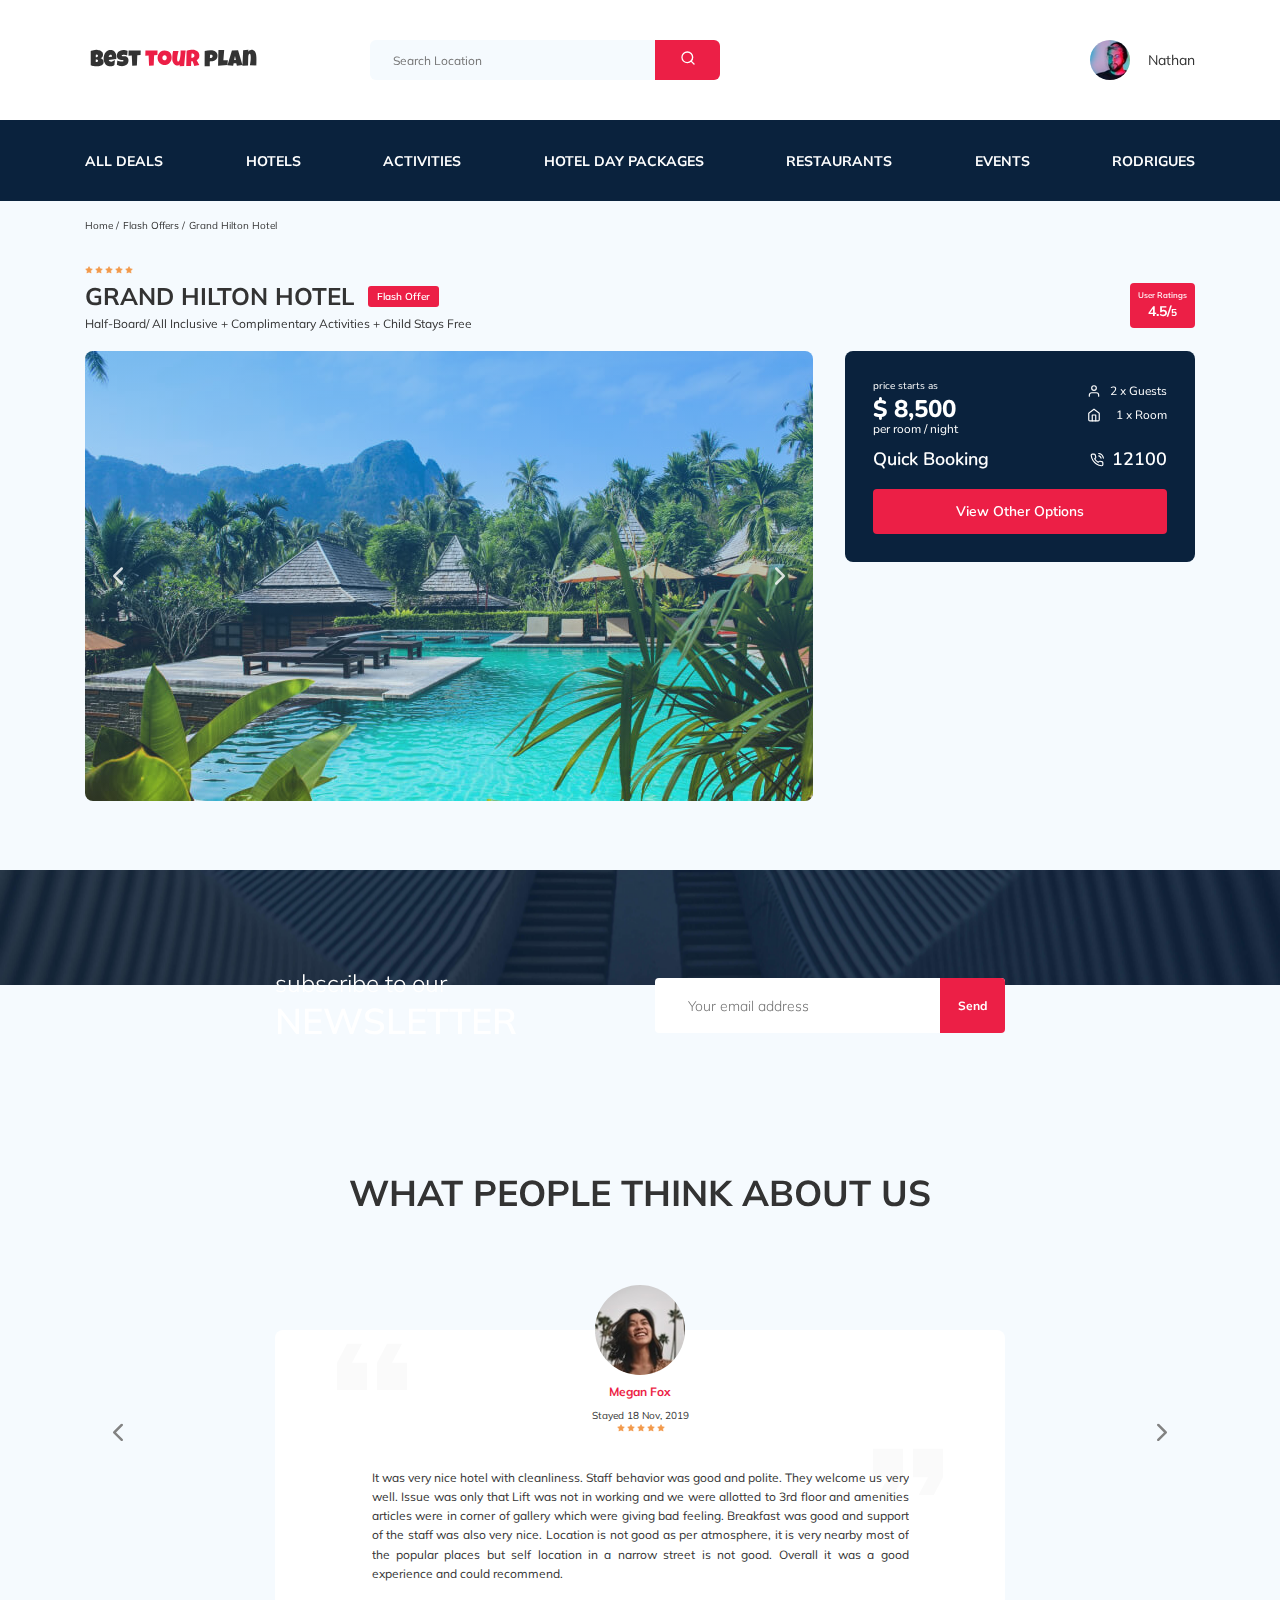
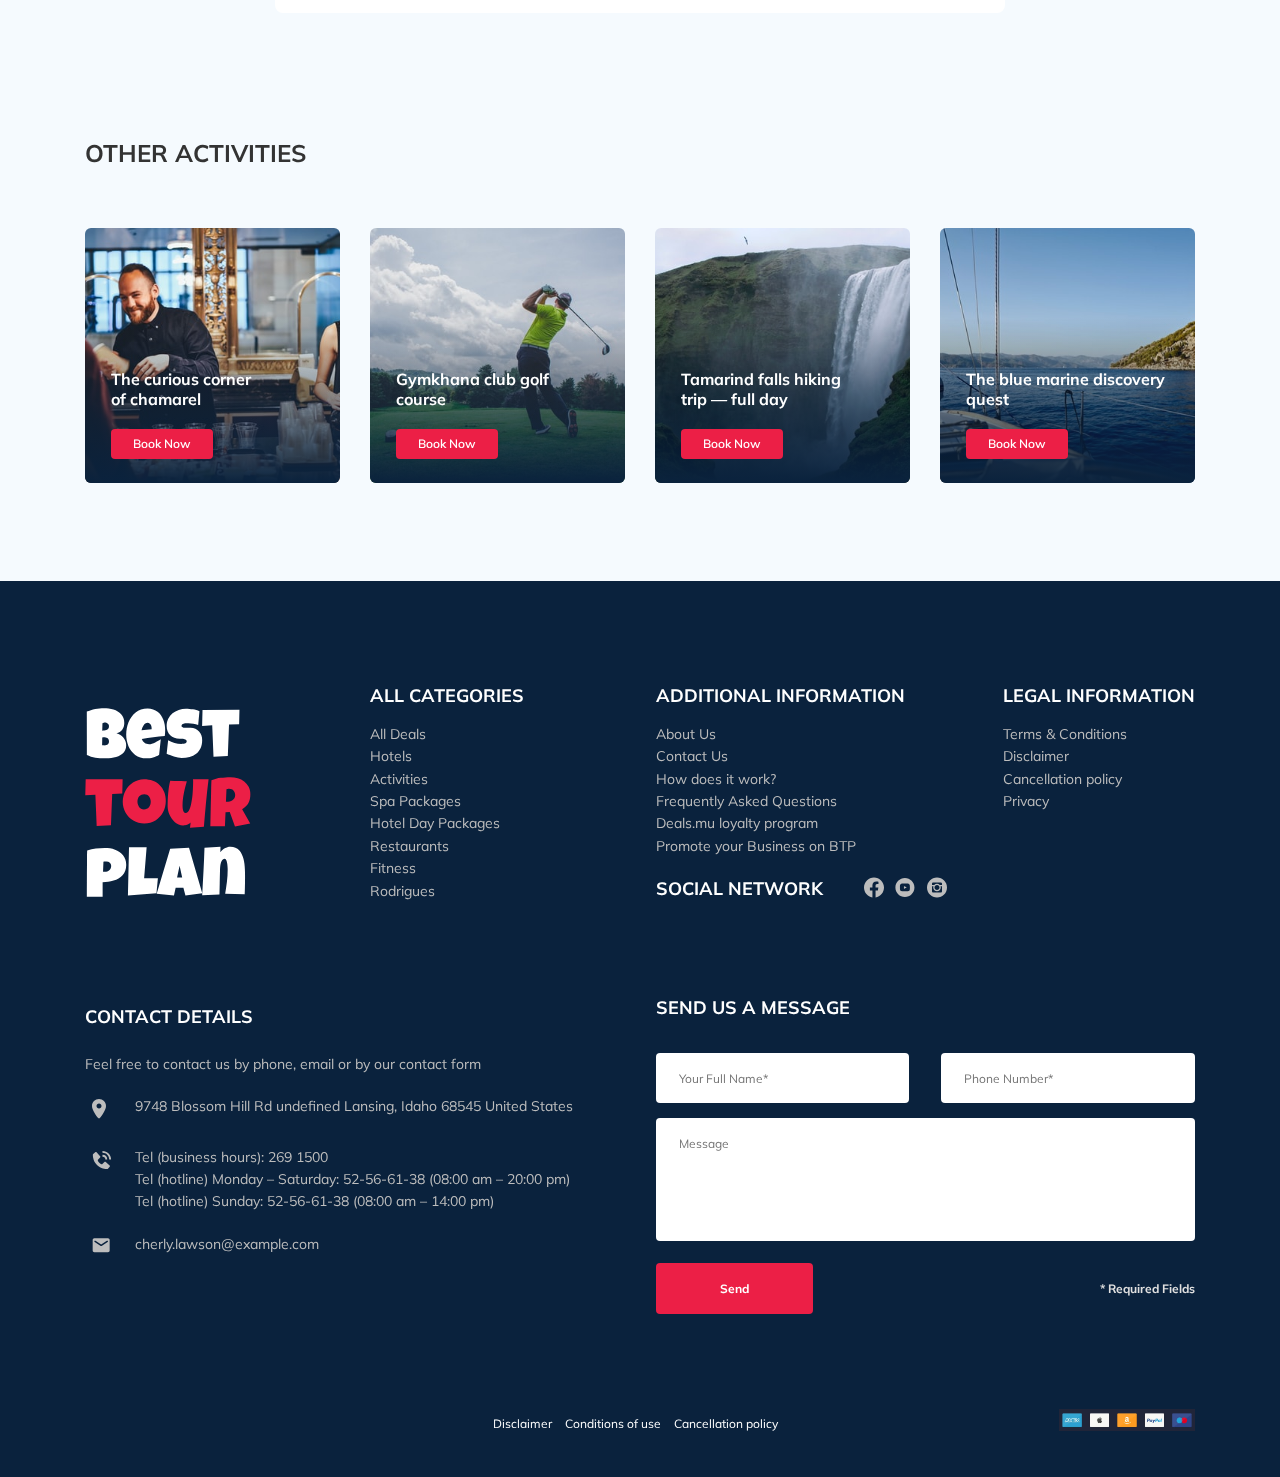
==== commit 51730f43: "create: forms validations" ====
--- a/index.html
+++ b/index.html
@@ -296,12 +296,15 @@
           method="POST"
           class="subscribe newsletter__subscribe"
         >
-          <input
-            type="text"
-            class="subscribe__input"
-            placeholder="Your email address"
-            name="email"
-          />
+          <div class="subscribe__input-group">
+            <input
+              type="email"
+              class="subscribe__input"
+              placeholder="Your email address"
+              name="email"
+              required
+            />
+          </div>
           <button class="subscribe__button" name="send">Send</button>
         </form>
       </div>
@@ -720,18 +723,30 @@
           <div class="footer__contact-form">
             <h3 class="footer__title footer__title--mb-4">Send us a message</h3>
             <form action="send.php" method="POST" class="form footer__form">
-              <input
-                type="text"
-                class="input footer__input"
-                placeholder="Your Full Name*"
-                name="name"
-              />
-              <input
-                type="text"
-                class="input footer__input"
-                placeholder="Phone Number*"
-                name="phone"
-              />
+              <div class="footer__input-group">
+                <input
+                  type="text"
+                  class="input footer__input"
+                  placeholder="Your Full Name*"
+                  name="name"
+                  required
+                  minlength="2"
+                />
+              </div>
+              <!-- /.footer__input-group -->
+              <div class="footer__input-group">
+                <input
+                  type="tel"
+                  data-phone="digit"
+                  class="input footer__input"
+                  placeholder="Phone Number*"
+                  name="phone"
+                  minlength="18"
+                  required
+                />
+              </div>
+              <!-- /.footer__input-group -->
+
               <textarea
                 class="message footer__message"
                 placeholder="Message"
@@ -783,18 +798,24 @@
             class="input modal__input"
             placeholder="Your Full Name*"
             name="name"
+            required
+            minlength="2"
           />
           <input
-            type="text"
+            type="tel"
+            data-phone="digit"
             class="input modal__input"
             placeholder="Phone Number*"
             name="phone"
+            minlength="18"
+            required
           />
           <input
-            type="text"
-            class="input modal__input"
+            type="email"
+            class="input modal__input input modal__input--numb"
             placeholder="Email*"
             name="email"
+            required
           />
           <textarea
             class="message modal__message"
@@ -817,6 +838,8 @@
     <script src="js/swiper-bundle.min.js"></script>
     <script src="https://ajax.googleapis.com/ajax/libs/jquery/1.11.0/jquery.min.js"></script>
     <script src="js/parallax.min.js"></script>
+    <script src="js/jquery.validate.min.js"></script>
+    <script src="js/jquery.mask.min.js"></script>
     <script src="js/main.js"></script>
   </body>
 </html>
--- a/css/style.css
+++ b/css/style.css
@@ -58,6 +58,10 @@
   border: none;
   outline: none;
   resize: none;
+}
+
+.invalid {
+  color: #EC1F46;
 }
 
 /*! normalize.css v8.0.1 | MIT License | github.com/necolas/normalize.css */
@@ -926,7 +930,6 @@
 }
 
 .subscribe__input {
-  position: absolute;
   width: 100%;
   height: 100%;
   padding-left: 33px;
@@ -938,6 +941,12 @@
   border-radius: 4px;
   color: #BDBDBD;
   outline: none;
+}
+
+.subscribe__input-group {
+  position: absolute;
+  width: 100%;
+  height: 100%;
 }
 
 .subscribe__button {
@@ -1328,7 +1337,12 @@
 }
 
 .footer__input {
-  min-width: 254px;
+  width: 100%;
+}
+
+.footer__input-group {
+  -ms-flex-preferred-size: 47%;
+      flex-basis: 47%;
   margin-bottom: 15px;
 }
 
@@ -1441,7 +1455,6 @@
   left: 50%;
   z-index: 101;
   max-width: 478px;
-  max-height: 510px;
   padding: 33px 88px;
   background-color: #0A223D;
   -webkit-transform: translate(-50%, -50%);
@@ -1467,7 +1480,7 @@
 
 .modal__title {
   margin-top: 0;
-  margin-bottom: 15px;
+  margin-bottom: 0;
   text-align: center;
   font-weight: bold;
   font-size: 18px;
@@ -1477,12 +1490,13 @@
 
 .modal__input {
   width: 100%;
-  margin-bottom: 15px;
+  margin-top: 15px;
 }
 
 .modal__message {
   width: 100%;
   min-height: 123px;
+  margin-top: 15px;
   margin-bottom: 15px;
 }
 
@@ -1538,7 +1552,7 @@
     width: 230px;
     height: 230px;
   }
-  .footer__input {
+  .footer__input-group {
     -ms-flex-preferred-size: 100%;
         flex-basis: 100%;
   }
@@ -1664,7 +1678,7 @@
         grid-template-columns: repeat(3, max-content);
     grid-row-gap: 50px;
   }
-  .footer__input {
+  .footer__input-group {
     -ms-flex-preferred-size: 47%;
         flex-basis: 47%;
   }
@@ -1988,7 +2002,7 @@
   .footer__form {
     max-width: 576px;
   }
-  .footer__input {
+  .footer__input-group {
     -ms-flex-preferred-size: 100%;
         flex-basis: 100%;
   }
@@ -2049,7 +2063,7 @@
   }
 }
 
-@media (max-height: 500px) {
+@media (max-height: 576px) {
   .modal__dialog {
     height: 100%;
     overflow: auto;
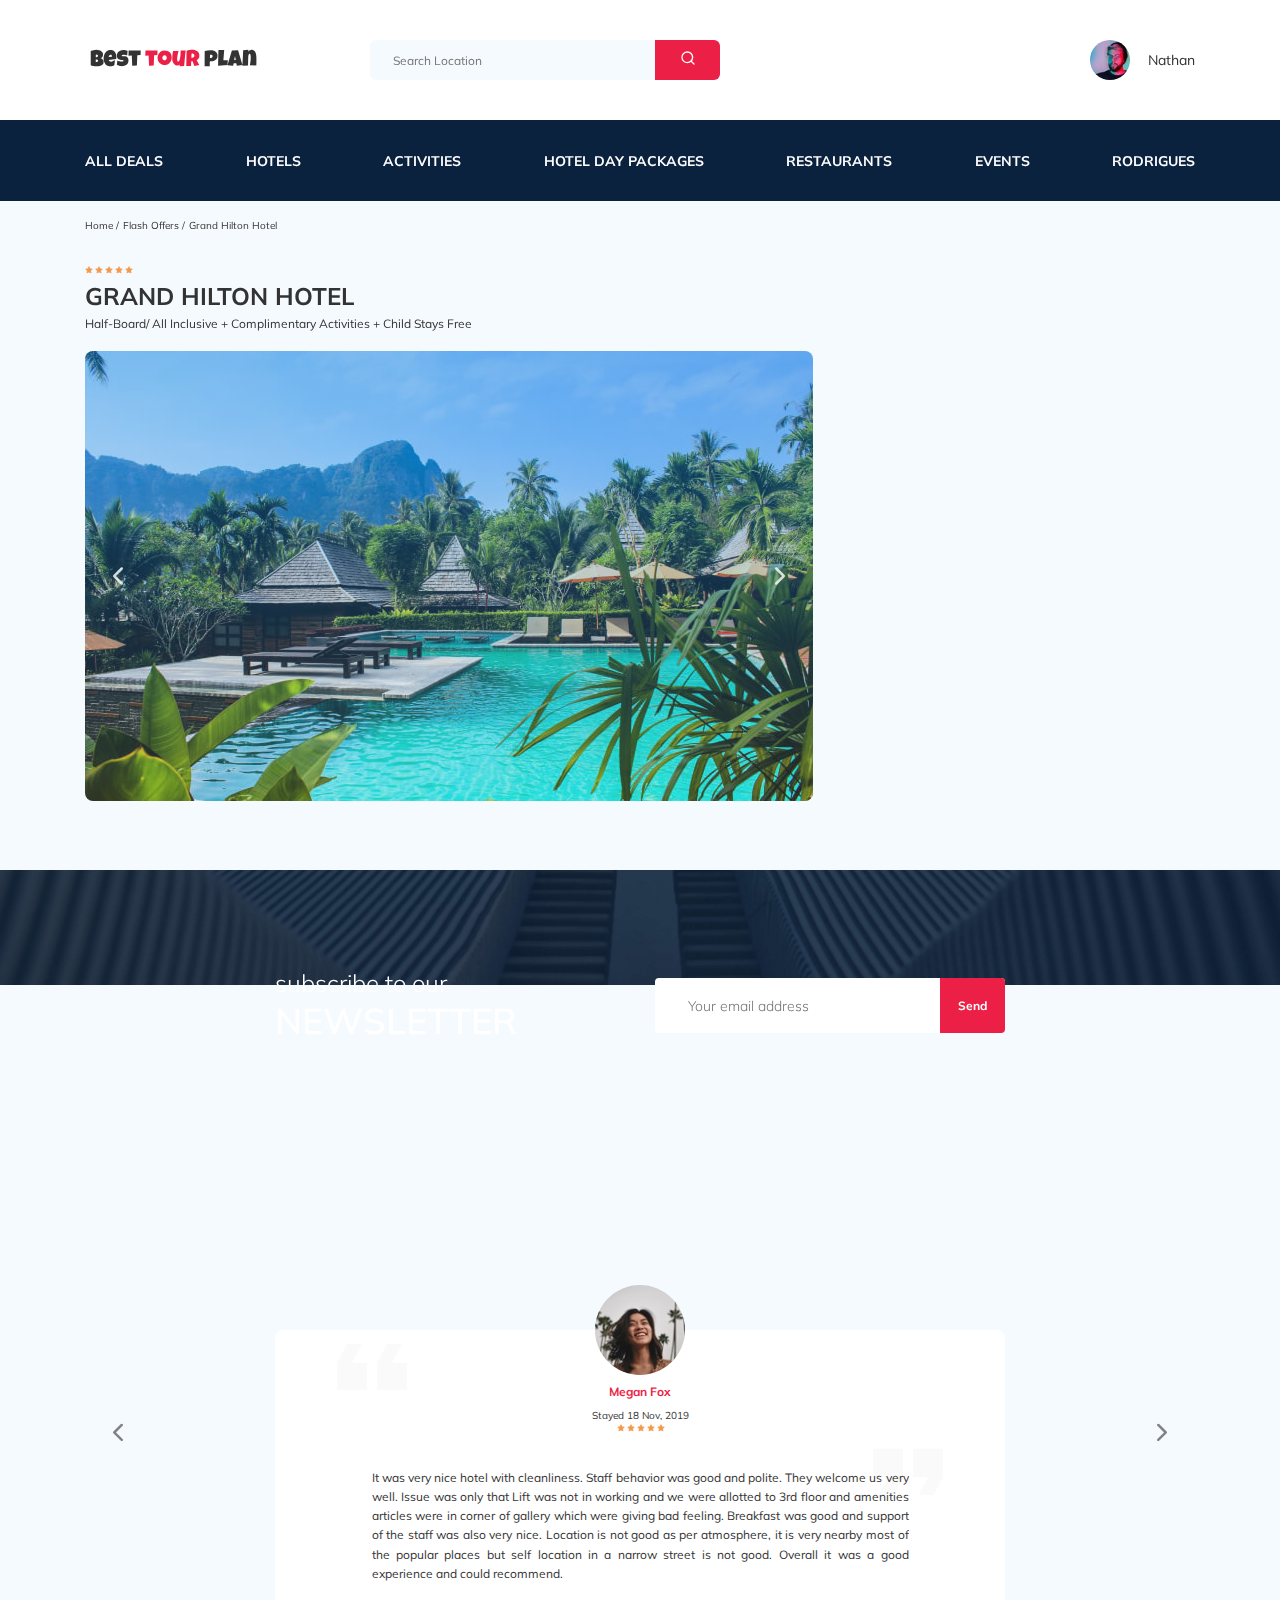
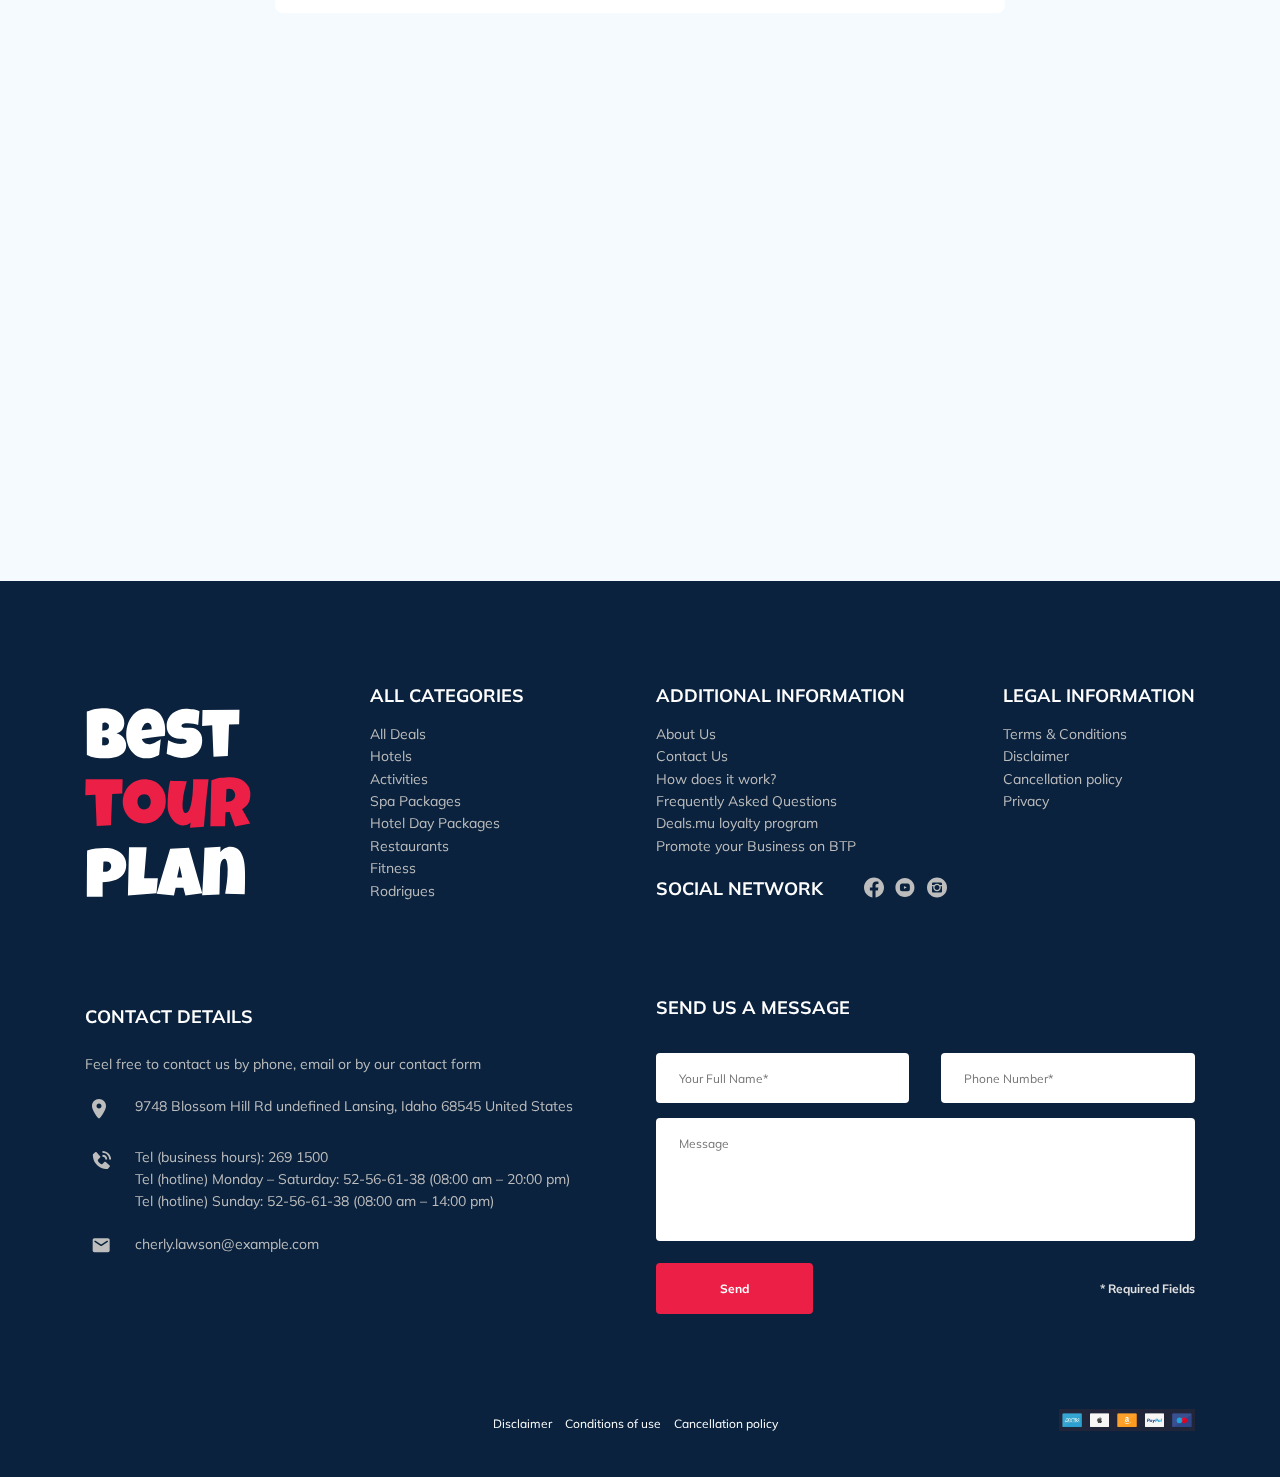
==== commit 12c11389: "create: added animation & favicon" ====
--- a/index.html
+++ b/index.html
@@ -5,17 +5,17 @@
     <meta http-equiv="X-UA-Compatible" content="IE=edge" />
     <meta name="viewport" content="width=device-width, initial-scale=1.0" />
     <title>Best Tour Plan - Hotel Booking</title>
+    <link rel="shortcut icon" href="favicon.ico" type="image/x-icon" />
+    <link rel="icon" href="favicon.ico" type="image/x-icon" />
     <link rel="preconnect" href="https://fonts.gstatic.com" />
     <link
       href="https://fonts.googleapis.com/css2?family=Mulish:wght@300;400;600;700&family=Nunito:wght@400;600;800&display=swap"
       rel="stylesheet"
     />
     <link rel="stylesheet" href="css/swiper-bundle.min.css" />
+    <link rel="stylesheet" href="css/aos.css" />
     <link rel="stylesheet" href="css/style.css" />
-    <script
-      src="https://api-maps.yandex.ru/2.1/?apikey=192e8a30-f552-4f1c-a9f3-b4cb4013a719&lang=ru_RU"
-      type="text/javascript"
-    ></script>
+    <script src="https://api-maps.yandex.ru/2.1/?apikey=192e8a30-f552-4f1c-a9f3-b4cb4013a719&lang=ru_RU"></script>
   </head>
   <body>
     <header class="navbar navbar--mobile-fixed">
@@ -162,7 +162,13 @@
               </div>
               <!-- /.stars -->
               <h1 class="hotel-name hotel-info__name">GRAND HILTON HOTEL</h1>
-              <span class="offer hotel-info__offer">Flash Offer</span>
+              <span
+                class="offer hotel-info__offer"
+                data-aos="zoom-in"
+                data-aos-delay="300"
+                data-aos-duration="500"
+                >Flash Offer</span
+              >
             </div>
             <!-- /.hotel-wrapper -->
             <p class="hotel-description hotel-info__description">
@@ -171,7 +177,12 @@
             </p>
           </div>
           <!-- /.hotel-info__text -->
-          <div class="rating hotel-info__rating">
+          <div
+            class="rating hotel-info__rating"
+            data-aos="zoom-in"
+            data-aos-delay="800"
+            data-aos-duration="700"
+          >
             <span class="rating__text">User Ratings</span>
             <span class="rating__counter">4.5/</span>
           </div>
@@ -231,7 +242,12 @@
           <!-- /.swiper-container -->
 
           <div class="hotel-bookandmap">
-            <div class="booking">
+            <div
+              class="booking"
+              data-aos="zoom-in"
+              data-aos-delay="800"
+              data-aos-duration="700"
+            >
               <div class="booking__info">
                 <div class="booking__price">
                   <span class="booking__start">price starts as</span>
@@ -312,7 +328,14 @@
     </section>
     <section class="reviews">
       <div class="container">
-        <h2 class="reviews__title">What people think about us</h2>
+        <h2
+          class="reviews__title"
+          data-aos="zoom-in-up"
+          data-aos-delay="300"
+          data-aos-duration="500"
+        >
+          What people think about us
+        </h2>
         <div class="swiper-container reviews-slider">
           <div class="swiper-wrapper">
             <div class="swiper-slide">
@@ -506,9 +529,21 @@
     </section>
     <section class="activities">
       <div class="container">
-        <h2 class="activities__title">Other Activities</h2>
+        <h2
+          class="activities__title"
+          data-aos="fade-right"
+          data-aos-delay="300"
+          data-aos-duration="500"
+        >
+          Other Activities
+        </h2>
         <div class="activities-wrapper">
-          <div class="card activities__card card--first">
+          <div
+            class="card activities__card card--first"
+            data-aos="zoom-in-right"
+            data-aos-delay="500"
+            data-aos-duration="800"
+          >
             <img
               class="card__image"
               src="img/activities-1.jpg"
@@ -518,7 +553,12 @@
             <button data-toggle="modal" class="card__button">Book Now</button>
           </div>
           <!-- /.card -->
-          <div class="card activities__card card--second">
+          <div
+            class="card activities__card card--second"
+            data-aos="zoom-in-right"
+            data-aos-delay="500"
+            data-aos-duration="800"
+          >
             <img
               class="card__image"
               src="img/activities-2.jpg"
@@ -528,7 +568,12 @@
             <button data-toggle="modal" class="card__button">Book Now</button>
           </div>
           <!-- /.card -->
-          <div class="card activities__card card--third">
+          <div
+            class="card activities__card card--third"
+            data-aos="zoom-in-left"
+            data-aos-delay="500"
+            data-aos-duration="800"
+          >
             <img
               class="card__image"
               src="img/activities-3.jpg"
@@ -538,7 +583,12 @@
             <button data-toggle="modal" class="card__button">Book Now</button>
           </div>
           <!-- /.card -->
-          <div class="card activities__card card--fourth">
+          <div
+            class="card activities__card card--fourth"
+            data-aos="zoom-in-left"
+            data-aos-delay="500"
+            data-aos-duration="800"
+          >
             <img
               class="card__image"
               src="img/activities-4.jpg"
@@ -723,30 +773,32 @@
           <div class="footer__contact-form">
             <h3 class="footer__title footer__title--mb-4">Send us a message</h3>
             <form action="send.php" method="POST" class="form footer__form">
-              <div class="footer__input-group">
-                <input
-                  type="text"
-                  class="input footer__input"
-                  placeholder="Your Full Name*"
-                  name="name"
-                  required
-                  minlength="2"
-                />
-              </div>
-              <!-- /.footer__input-group -->
-              <div class="footer__input-group">
-                <input
-                  type="tel"
-                  data-phone="digit"
-                  class="input footer__input"
-                  placeholder="Phone Number*"
-                  name="phone"
-                  minlength="18"
-                  required
-                />
-              </div>
-              <!-- /.footer__input-group -->
-
+              <div class="footer__inputs">
+                <div class="footer__input-group">
+                  <input
+                    type="text"
+                    class="input footer__input"
+                    placeholder="Your Full Name*"
+                    name="name"
+                    required
+                    minlength="2"
+                  />
+                </div>
+                <!-- /.footer__input-group -->
+                <div class="footer__input-group">
+                  <input
+                    type="tel"
+                    data-phone="digit"
+                    class="input footer__input"
+                    placeholder="Phone Number*"
+                    name="phone"
+                    minlength="18"
+                    required
+                  />
+                </div>
+                <!-- /.footer__input-group -->
+              </div>
+              <!-- /.footer__inputs -->
               <textarea
                 class="message footer__message"
                 placeholder="Message"
@@ -840,6 +892,7 @@
     <script src="js/parallax.min.js"></script>
     <script src="js/jquery.validate.min.js"></script>
     <script src="js/jquery.mask.min.js"></script>
+    <script src="js/aos.js"></script>
     <script src="js/main.js"></script>
   </body>
 </html>
--- a/css/style.css
+++ b/css/style.css
@@ -1336,6 +1336,17 @@
   white-space: nowrap;
 }
 
+.footer__inputs {
+  display: -webkit-box;
+  display: -ms-flexbox;
+  display: flex;
+  -webkit-box-pack: justify;
+      -ms-flex-pack: justify;
+          justify-content: space-between;
+  -ms-flex-preferred-size: 100%;
+      flex-basis: 100%;
+}
+
 .footer__input {
   width: 100%;
 }
@@ -1440,8 +1451,8 @@
   background-color: rgba(0, 143, 223, 0.39);
   visibility: hidden;
   opacity: 0;
-  -webkit-transition: opacity 0.2s;
-  transition: opacity 0.2s;
+  -webkit-transition: opacity 0.3s;
+  transition: opacity 0.3s;
 }
 
 .modal__overlay--visible {
@@ -1552,6 +1563,12 @@
     width: 230px;
     height: 230px;
   }
+  .footer__inputs {
+    -webkit-box-orient: vertical;
+    -webkit-box-direction: normal;
+        -ms-flex-direction: column;
+            flex-direction: column;
+  }
   .footer__input-group {
     -ms-flex-preferred-size: 100%;
         flex-basis: 100%;
@@ -1677,6 +1694,12 @@
         grid-template-columns: repeat(3, -webkit-max-content);
         grid-template-columns: repeat(3, max-content);
     grid-row-gap: 50px;
+  }
+  .footer__inputs {
+    -webkit-box-orient: horizontal;
+    -webkit-box-direction: normal;
+        -ms-flex-direction: row;
+            flex-direction: row;
   }
   .footer__input-group {
     -ms-flex-preferred-size: 47%;
@@ -2002,6 +2025,12 @@
   .footer__form {
     max-width: 576px;
   }
+  .footer__inputs {
+    -webkit-box-orient: vertical;
+    -webkit-box-direction: normal;
+        -ms-flex-direction: column;
+            flex-direction: column;
+  }
   .footer__input-group {
     -ms-flex-preferred-size: 100%;
         flex-basis: 100%;
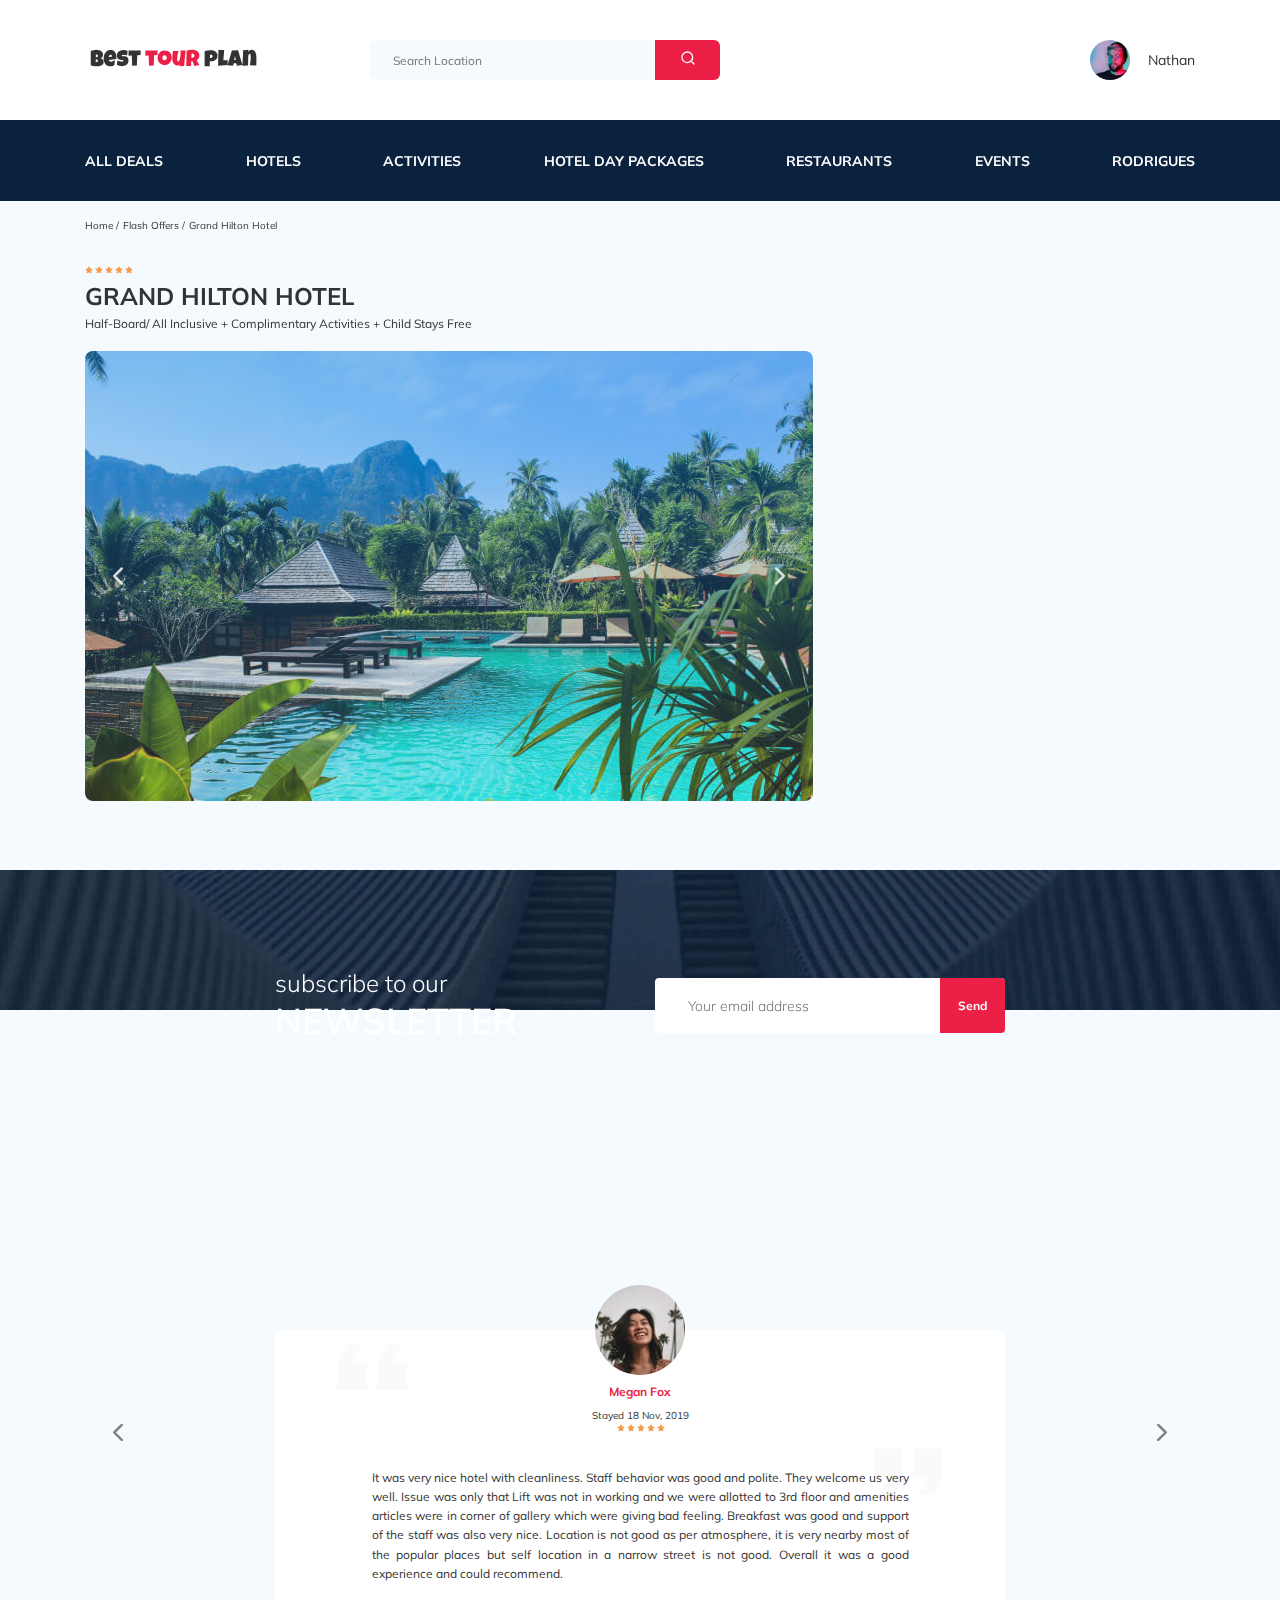
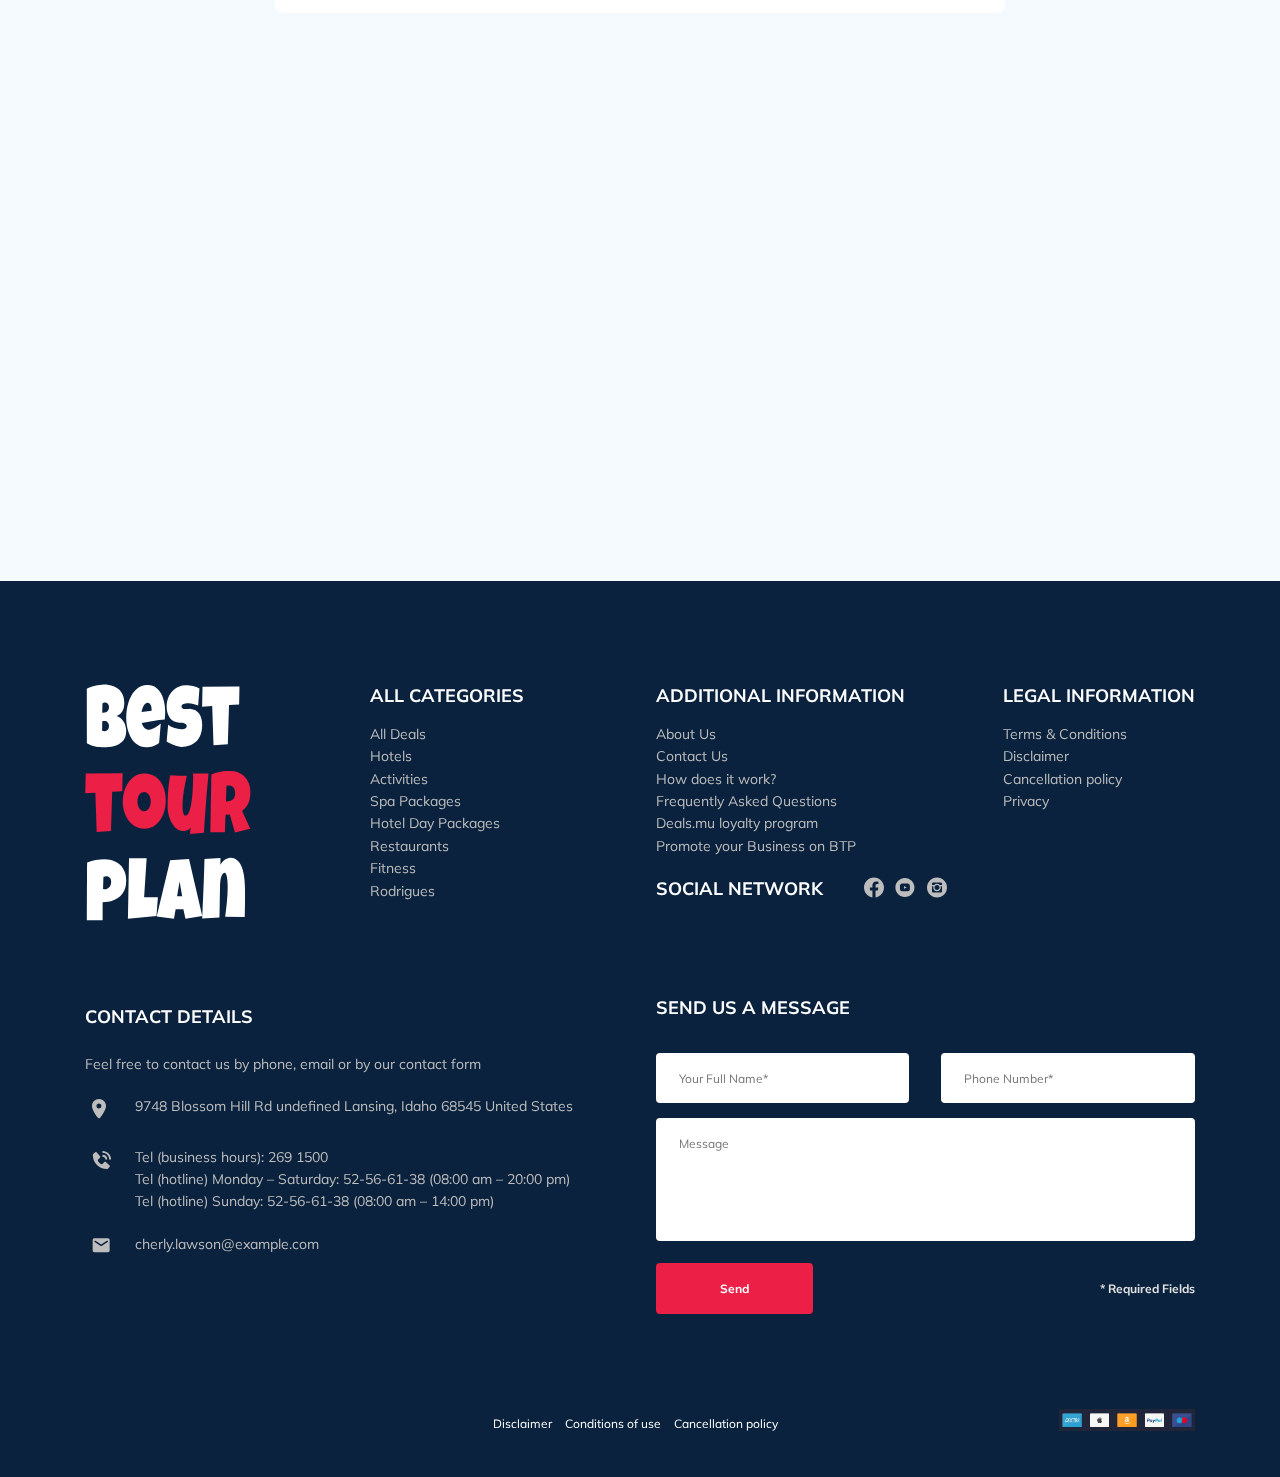
==== commit d987e0d0: "fix: page speed optimisation" ====
--- a/index.html
+++ b/index.html
@@ -15,7 +15,10 @@
     <link rel="stylesheet" href="css/swiper-bundle.min.css" />
     <link rel="stylesheet" href="css/aos.css" />
     <link rel="stylesheet" href="css/style.css" />
-    <script src="https://api-maps.yandex.ru/2.1/?apikey=192e8a30-f552-4f1c-a9f3-b4cb4013a719&lang=ru_RU"></script>
+    <script
+      src="https://api-maps.yandex.ru/2.1/?apikey=192e8a30-f552-4f1c-a9f3-b4cb4013a719&lang=ru_RU"
+      type="text/javascript"
+    ></script>
   </head>
   <body>
     <header class="navbar navbar--mobile-fixed">
@@ -26,7 +29,6 @@
               <use xlink:href="img/sprite.svg#horizontal-logo"></use>
             </svg>
           </a>
-
           <form
             action="#"
             class="search navbar__search navbar__search--mobile--hidden"
@@ -42,7 +44,6 @@
               </svg>
             </button>
           </form>
-
           <a href="#" class="user navbar__user navbar__user--mobile--hidden">
             <img
               src="img/user-avatar.jpeg"
@@ -240,7 +241,6 @@
             ></button>
           </div>
           <!-- /.swiper-container -->
-
           <div class="hotel-bookandmap">
             <div
               class="booking"
@@ -300,7 +300,7 @@
     <section
       class="newsletter"
       data-parallax="scroll"
-      data-image-src="img/newsletter-bg-2.jpg"
+      data-image-src="img/newsletter-bg.jpg"
     >
       <div class="newsletter-wrapper">
         <h2 class="newsletter-title newsletter__title">
@@ -342,7 +342,7 @@
               <div class="reviews-slider__item">
                 <div class="reviews-slider__profile">
                   <img
-                    src="img/reviews-avatar.jpeg"
+                    src="img/reviews-avatar-0.jpg"
                     alt="Photo: Megan Fox"
                     class="reviews-slider__avatar"
                   />
@@ -387,7 +387,7 @@
               <div class="reviews-slider__item">
                 <div class="reviews-slider__profile">
                   <img
-                    src="img/reviews-avatar-2.jpeg"
+                    src="img/reviews-avatar-1.jpg"
                     alt="Photo: John Lebowski"
                     class="reviews-slider__avatar"
                   />
@@ -427,7 +427,7 @@
               <div class="reviews-slider__item">
                 <div class="reviews-slider__profile">
                   <img
-                    src="img/reviews-avatar-3.jpeg"
+                    src="img/reviews-avatar-2.jpg"
                     alt="Photo: Mohit Khan"
                     class="reviews-slider__avatar"
                   />
@@ -472,7 +472,7 @@
               <div class="reviews-slider__item">
                 <div class="reviews-slider__profile">
                   <img
-                    src="img/reviews-avatar-4.jpeg"
+                    src="img/reviews-avatar-3.jpg"
                     alt="Photo: Naomi Rolling"
                     class="reviews-slider__avatar"
                   />
@@ -515,7 +515,6 @@
             <!-- /.swiper-slide -->
           </div>
           <!-- /.swiper-wrapper -->
-
           <button
             class="reviews-slider__button reviews-slider__button--prev"
           ></button>
@@ -546,7 +545,7 @@
           >
             <img
               class="card__image"
-              src="img/activities-1.jpg"
+              src="img/activities-0.jpg"
               alt="The curious corner of chamarel"
             />
             <h3 class="card__title">The curious corner of&nbsp;chamarel</h3>
@@ -561,7 +560,7 @@
           >
             <img
               class="card__image"
-              src="img/activities-2.jpg"
+              src="img/activities-1.jpg"
               alt="Gymkhana club golfcourse"
             />
             <h3 class="card__title">Gymkhana club golf course</h3>
@@ -576,7 +575,7 @@
           >
             <img
               class="card__image"
-              src="img/activities-3.jpg"
+              src="img/activities-2.jpg"
               alt="Tamarind falls hiking trip - full day"
             />
             <h3 class="card__title">Tamarind falls hiking trip — full day</h3>
@@ -591,7 +590,7 @@
           >
             <img
               class="card__image"
-              src="img/activities-4.jpg"
+              src="img/activities-3.jpg"
               alt="The blue marine discovery quest"
             />
             <h3 class="card__title">The blue marine discovery quest</h3>
@@ -828,7 +827,7 @@
           </div>
           <!-- /.footer__info -->
           <div class="footer__payment">
-            <img src="img/payment.jpg" alt="Image: payment" />
+            <img src="img/payment.png" alt="Image: payment" />
           </div>
           <!-- /.footer__payment -->
         </div>
--- a/css/style.css
+++ b/css/style.css
@@ -1,2273 +1,2 @@
-* {
-  -webkit-box-sizing: border-box;
-          box-sizing: border-box;
-}
-
-body {
-  font-family: 'Mulish', sans-serif;
-  background-color: #F5FAFE;
-  color: #333333;
-}
-
-.container {
-  max-width: 1110px;
-  margin: auto;
-}
-
-img {
-  max-width: 100%;
-}
-
-button {
-  outline: none;
-  cursor: pointer;
-}
-
-.input {
-  height: 50px;
-  padding: 0 23px;
-  font-size: 12px;
-  line-height: 15px;
-  color: #BDBDBD;
-  background: #fff;
-  border-radius: 4px;
-  border: none;
-  outline: none;
-}
-
-.form {
-  display: -webkit-box;
-  display: -ms-flexbox;
-  display: flex;
-  -webkit-box-align: center;
-      -ms-flex-align: center;
-          align-items: center;
-  -webkit-box-pack: justify;
-      -ms-flex-pack: justify;
-          justify-content: space-between;
-  -ms-flex-wrap: wrap;
-      flex-wrap: wrap;
-}
-
-.message {
-  padding: 18px 23px;
-  font-size: 12px;
-  line-height: 15px;
-  color: #BDBDBD;
-  border-radius: 4px;
-  border: none;
-  outline: none;
-  resize: none;
-}
-
-.invalid {
-  color: #EC1F46;
-}
-
-/*! normalize.css v8.0.1 | MIT License | github.com/necolas/normalize.css */
-/* Document
-   ========================================================================== */
-/**
- * 1. Correct the line height in all browsers.
- * 2. Prevent adjustments of font size after orientation changes in iOS.
- */
-html {
-  line-height: 1.15;
-  /* 1 */
-  -webkit-text-size-adjust: 100%;
-  /* 2 */
-}
-
-/* Sections
-   ========================================================================== */
-/**
- * Remove the margin in all browsers.
- */
-body {
-  margin: 0;
-}
-
-/**
- * Render the `main` element consistently in IE.
- */
-main {
-  display: block;
-}
-
-/**
- * Correct the font size and margin on `h1` elements within `section` and
- * `article` contexts in Chrome, Firefox, and Safari.
- */
-h1 {
-  font-size: 2em;
-  margin: 0.67em 0;
-}
-
-/* Grouping content
-   ========================================================================== */
-/**
- * 1. Add the correct box sizing in Firefox.
- * 2. Show the overflow in Edge and IE.
- */
-hr {
-  -webkit-box-sizing: content-box;
-          box-sizing: content-box;
-  /* 1 */
-  height: 0;
-  /* 1 */
-  overflow: visible;
-  /* 2 */
-}
-
-/**
- * 1. Correct the inheritance and scaling of font size in all browsers.
- * 2. Correct the odd `em` font sizing in all browsers.
- */
-pre {
-  font-family: monospace, monospace;
-  /* 1 */
-  font-size: 1em;
-  /* 2 */
-}
-
-/* Text-level semantics
-   ========================================================================== */
-/**
- * Remove the gray background on active links in IE 10.
- */
-a {
-  background-color: transparent;
-}
-
-/**
- * 1. Remove the bottom border in Chrome 57-
- * 2. Add the correct text decoration in Chrome, Edge, IE, Opera, and Safari.
- */
-abbr[title] {
-  border-bottom: none;
-  /* 1 */
-  text-decoration: underline;
-  /* 2 */
-  -webkit-text-decoration: underline dotted;
-          text-decoration: underline dotted;
-  /* 2 */
-}
-
-/**
- * Add the correct font weight in Chrome, Edge, and Safari.
- */
-b,
-strong {
-  font-weight: bolder;
-}
-
-/**
- * 1. Correct the inheritance and scaling of font size in all browsers.
- * 2. Correct the odd `em` font sizing in all browsers.
- */
-code,
-kbd,
-samp {
-  font-family: monospace, monospace;
-  /* 1 */
-  font-size: 1em;
-  /* 2 */
-}
-
-/**
- * Add the correct font size in all browsers.
- */
-small {
-  font-size: 80%;
-}
-
-/**
- * Prevent `sub` and `sup` elements from affecting the line height in
- * all browsers.
- */
-sub,
-sup {
-  font-size: 75%;
-  line-height: 0;
-  position: relative;
-  vertical-align: baseline;
-}
-
-sub {
-  bottom: -0.25em;
-}
-
-sup {
-  top: -0.5em;
-}
-
-/* Embedded content
-   ========================================================================== */
-/**
- * Remove the border on images inside links in IE 10.
- */
-img {
-  border-style: none;
-}
-
-/* Forms
-   ========================================================================== */
-/**
- * 1. Change the font styles in all browsers.
- * 2. Remove the margin in Firefox and Safari.
- */
-button,
-input,
-optgroup,
-select,
-textarea {
-  font-family: inherit;
-  /* 1 */
-  font-size: 100%;
-  /* 1 */
-  line-height: 1.15;
-  /* 1 */
-  margin: 0;
-  /* 2 */
-}
-
-/**
- * Show the overflow in IE.
- * 1. Show the overflow in Edge.
- */
-button,
-input {
-  /* 1 */
-  overflow: visible;
-}
-
-/**
- * Remove the inheritance of text transform in Edge, Firefox, and IE.
- * 1. Remove the inheritance of text transform in Firefox.
- */
-button,
-select {
-  /* 1 */
-  text-transform: none;
-}
-
-/**
- * Correct the inability to style clickable types in iOS and Safari.
- */
-button,
-[type="button"],
-[type="reset"],
-[type="submit"] {
-  -webkit-appearance: button;
-}
-
-/**
- * Remove the inner border and padding in Firefox.
- */
-button::-moz-focus-inner,
-[type="button"]::-moz-focus-inner,
-[type="reset"]::-moz-focus-inner,
-[type="submit"]::-moz-focus-inner {
-  border-style: none;
-  padding: 0;
-}
-
-/**
- * Restore the focus styles unset by the previous rule.
- */
-button:-moz-focusring,
-[type="button"]:-moz-focusring,
-[type="reset"]:-moz-focusring,
-[type="submit"]:-moz-focusring {
-  outline: 1px dotted ButtonText;
-}
-
-/**
- * Correct the padding in Firefox.
- */
-fieldset {
-  padding: 0.35em 0.75em 0.625em;
-}
-
-/**
- * 1. Correct the text wrapping in Edge and IE.
- * 2. Correct the color inheritance from `fieldset` elements in IE.
- * 3. Remove the padding so developers are not caught out when they zero out
- *    `fieldset` elements in all browsers.
- */
-legend {
-  -webkit-box-sizing: border-box;
-          box-sizing: border-box;
-  /* 1 */
-  color: inherit;
-  /* 2 */
-  display: table;
-  /* 1 */
-  max-width: 100%;
-  /* 1 */
-  padding: 0;
-  /* 3 */
-  white-space: normal;
-  /* 1 */
-}
-
-/**
- * Add the correct vertical alignment in Chrome, Firefox, and Opera.
- */
-progress {
-  vertical-align: baseline;
-}
-
-/**
- * Remove the default vertical scrollbar in IE 10+.
- */
-textarea {
-  overflow: auto;
-}
-
-/**
- * 1. Add the correct box sizing in IE 10.
- * 2. Remove the padding in IE 10.
- */
-[type="checkbox"],
-[type="radio"] {
-  -webkit-box-sizing: border-box;
-          box-sizing: border-box;
-  /* 1 */
-  padding: 0;
-  /* 2 */
-}
-
-/**
- * Correct the cursor style of increment and decrement buttons in Chrome.
- */
-[type="number"]::-webkit-inner-spin-button,
-[type="number"]::-webkit-outer-spin-button {
-  height: auto;
-}
-
-/**
- * 1. Correct the odd appearance in Chrome and Safari.
- * 2. Correct the outline style in Safari.
- */
-[type="search"] {
-  -webkit-appearance: textfield;
-  /* 1 */
-  outline-offset: -2px;
-  /* 2 */
-}
-
-/**
- * Remove the inner padding in Chrome and Safari on macOS.
- */
-[type="search"]::-webkit-search-decoration {
-  -webkit-appearance: none;
-}
-
-/**
- * 1. Correct the inability to style clickable types in iOS and Safari.
- * 2. Change font properties to `inherit` in Safari.
- */
-::-webkit-file-upload-button {
-  -webkit-appearance: button;
-  /* 1 */
-  font: inherit;
-  /* 2 */
-}
-
-/* Interactive
-   ========================================================================== */
-/*
- * Add the correct display in Edge, IE 10+, and Firefox.
- */
-details {
-  display: block;
-}
-
-/*
- * Add the correct display in all browsers.
- */
-summary {
-  display: list-item;
-}
-
-/* Misc
-   ========================================================================== */
-/**
- * Add the correct display in IE 10+.
- */
-template {
-  display: none;
-}
-
-/**
- * Add the correct display in IE 10.
- */
-[hidden] {
-  display: none;
-}
-
-.navbar {
-  background-color: #fff;
-}
-
-.navbar-top {
-  display: -webkit-box;
-  display: -ms-flexbox;
-  display: flex;
-  -webkit-box-align: center;
-      -ms-flex-align: center;
-          align-items: center;
-  -webkit-box-pack: justify;
-      -ms-flex-pack: justify;
-          justify-content: space-between;
-  padding-top: 40px;
-  padding-bottom: 40px;
-}
-
-.navbar-top__menu-button {
-  display: none;
-}
-
-.navbar__search {
-  margin-right: auto;
-  margin-left: 108px;
-}
-
-.navbar-bottom {
-  background-color: #0A223D;
-}
-
-.navbar-menu {
-  display: -webkit-box;
-  display: -ms-flexbox;
-  display: flex;
-  -webkit-box-align: center;
-      -ms-flex-align: center;
-          align-items: center;
-  -webkit-box-pack: justify;
-      -ms-flex-pack: justify;
-          justify-content: space-between;
-  margin: 0;
-  padding: 31px 0;
-  color: #fff;
-  list-style-type: none;
-}
-
-.navbar-menu__item--mobile--visible {
-  display: none;
-}
-
-.navbar-menu__link {
-  font-weight: bold;
-  font-size: 14px;
-  line-height: 18px;
-  text-decoration: none;
-  text-transform: uppercase;
-  color: inherit;
-}
-
-.logo__horizontal {
-  width: 177px;
-  height: 18px;
-}
-
-.search {
-  position: relative;
-  display: -webkit-box;
-  display: -ms-flexbox;
-  display: flex;
-  height: 40px;
-  overflow: hidden;
-  border-radius: 6px;
-}
-
-.search__input {
-  width: 350px;
-  height: 100%;
-  padding-left: 23px;
-  padding-right: 75px;
-  font-size: 12px;
-  line-height: 15px;
-  border: none;
-  background-color: #F5FAFE;
-  color: #333333;
-}
-
-.search__input:focus {
-  outline: none;
-}
-
-.search__button {
-  position: absolute;
-  top: 0;
-  right: 0;
-  width: 65px;
-  height: 100%;
-  padding: 0;
-  border: none;
-  background-color: #EC1F46;
-  cursor: pointer;
-}
-
-.search__icon {
-  width: 16px;
-  height: 16px;
-}
-
-.user {
-  display: -webkit-box;
-  display: -ms-flexbox;
-  display: flex;
-  -webkit-box-align: center;
-      -ms-flex-align: center;
-          align-items: center;
-  text-decoration: none;
-}
-
-.user__avatar {
-  width: 40px;
-  height: 40px;
-  border-radius: 50%;
-  -o-object-fit: cover;
-     object-fit: cover;
-}
-
-.user__name {
-  margin-left: 18px;
-  font-size: 14px;
-  line-height: 18px;
-  color: #333333;
-}
-
-.breadcrumb-list {
-  display: -webkit-box;
-  display: -ms-flexbox;
-  display: flex;
-  -webkit-box-align: center;
-      -ms-flex-align: center;
-          align-items: center;
-  padding: 18px 0;
-  margin: 0;
-  list-style: none;
-}
-
-.breadcrumb-list__item {
-  font-size: 10px;
-  line-height: 13px;
-}
-
-.breadcrumb-list__item:not(:last-child):after {
-  content: '/';
-  margin-right: 4px;
-}
-
-.breadcrumb-list__link {
-  text-decoration: none;
-  color: inherit;
-}
-
-.hotel {
-  padding-top: 9px;
-  padding-bottom: 69px;
-}
-
-.hotel-info {
-  display: -webkit-box;
-  display: -ms-flexbox;
-  display: flex;
-  -webkit-box-align: center;
-      -ms-flex-align: center;
-          align-items: center;
-  -webkit-box-pack: justify;
-      -ms-flex-pack: justify;
-          justify-content: space-between;
-}
-
-.hotel-info__offer {
-  margin-left: 14px;
-  margin-top: 4px;
-}
-
-.hotel-info__name {
-  margin-top: 4px;
-  margin-bottom: 0;
-}
-
-.hotel-info__description {
-  margin-top: 5px;
-  margin-bottom: 20px;
-}
-
-.hotel__button {
-  padding: 12px 22px;
-  font-weight: bold;
-  font-size: 12px;
-  line-height: 16px;
-  color: #fff;
-  background-color: #EC1F46;
-  border: none;
-  border-radius: 4px;
-  min-width: 120px;
-}
-
-.hotel-name {
-  font-size: 24px;
-  line-height: 30px;
-}
-
-.hotel-wrapper {
-  display: -webkit-box;
-  display: -ms-flexbox;
-  display: flex;
-  -ms-flex-wrap: wrap;
-      flex-wrap: wrap;
-  -webkit-box-align: center;
-      -ms-flex-align: center;
-          align-items: center;
-}
-
-.hotel-description {
-  font-size: 12px;
-  line-height: 15px;
-}
-
-.hotel-grid {
-  display: -webkit-box;
-  display: -ms-flexbox;
-  display: flex;
-  -webkit-box-pack: justify;
-      -ms-flex-pack: justify;
-          justify-content: space-between;
-}
-
-.hotel-slider {
-  width: 728px;
-  height: 450px;
-  margin-left: 0;
-  border-radius: 8px;
-}
-
-.hotel-slider__item {
-  position: relative;
-  width: 100%;
-  height: 100%;
-  overflow: hidden;
-}
-
-.hotel-slider__item:after {
-  content: '';
-  position: absolute;
-  z-index: 10;
-  top: 0;
-  bottom: 0;
-  left: 0;
-  right: 0;
-  width: 100%;
-  height: 100%;
-  background: -webkit-gradient(linear, left top, left bottom, from(rgba(0, 122, 223, 0.48)), to(rgba(255, 255, 255, 0.128)));
-  background: linear-gradient(180deg, rgba(0, 122, 223, 0.48) 0%, rgba(255, 255, 255, 0.128) 100%);
-}
-
-.hotel-slider__button {
-  position: absolute;
-  top: 50%;
-  -webkit-transform: translateY(-50%);
-          transform: translateY(-50%);
-  z-index: 99;
-  width: 30px;
-  height: 30px;
-  border: none;
-  background-repeat: no-repeat;
-  background-position: center;
-  background-color: transparent;
-  cursor: pointer;
-  outline: none;
-}
-
-.hotel-slider__button--next {
-  right: 18px;
-  background-image: url(../img/arrow-next.svg);
-}
-
-.hotel-slider__button--prev {
-  left: 18px;
-  background-image: url(../img/arrow-prev.svg);
-}
-
-.hotel-bookandmap {
-  display: -webkit-box;
-  display: -ms-flexbox;
-  display: flex;
-  -webkit-box-orient: vertical;
-  -webkit-box-direction: normal;
-      -ms-flex-direction: column;
-          flex-direction: column;
-  -webkit-box-pack: justify;
-      -ms-flex-pack: justify;
-          justify-content: space-between;
-}
-
-.stars {
-  -ms-flex-preferred-size: 100%;
-      flex-basis: 100%;
-}
-
-.stars__icon {
-  width: 8px;
-  height: 8px;
-  margin-right: -2px;
-}
-
-.offer {
-  padding: 4px 9px;
-  font-weight: 600;
-  font-size: 10px;
-  line-height: 13px;
-  background-color: #EC1F46;
-  border-radius: 3px;
-  color: #fff;
-}
-
-.rating {
-  max-width: 65px;
-  min-height: 45px;
-  text-align: center;
-  color: #fff;
-  background-color: #EC1F46;
-  border-radius: 4px;
-}
-
-.rating__text {
-  font-weight: 600;
-  font-size: 8px;
-}
-
-.rating__counter {
-  font-weight: bold;
-  font-size: 14px;
-}
-
-.rating__counter:after {
-  content: "5";
-  font-weight: bold;
-  font-size: 10px;
-}
-
-.booking {
-  width: 350px;
-  min-height: 210px;
-  padding: 28px;
-  font-family: 'Nunito', sans-serif;
-  color: #fff;
-  background-color: #0A223D;
-  border-radius: 8px;
-}
-
-.booking__info {
-  display: -webkit-box;
-  display: -ms-flexbox;
-  display: flex;
-  -webkit-box-pack: justify;
-      -ms-flex-pack: justify;
-          justify-content: space-between;
-  margin-bottom: 10px;
-}
-
-.booking__price {
-  display: -webkit-box;
-  display: -ms-flexbox;
-  display: flex;
-  -webkit-box-orient: vertical;
-  -webkit-box-direction: normal;
-      -ms-flex-direction: column;
-          flex-direction: column;
-}
-
-.booking__start {
-  font-size: 10px;
-  line-height: 14px;
-}
-
-.booking__pricetag {
-  font-weight: 800;
-  font-size: 24px;
-  line-height: 33px;
-}
-
-.booking__per-room {
-  margin-top: -5px;
-  font-size: 12px;
-  line-height: 16px;
-}
-
-.booking__room {
-  margin-top: 4px;
-}
-
-.booking__text {
-  display: -webkit-box;
-  display: -ms-flexbox;
-  display: flex;
-  -webkit-box-pack: justify;
-      -ms-flex-pack: justify;
-          justify-content: space-between;
-  -webkit-box-align: center;
-      -ms-flex-align: center;
-          align-items: center;
-  margin-bottom: 8px;
-  font-size: 12px;
-  line-height: 16px;
-}
-
-.booking__icon {
-  width: 14px;
-  height: 14px;
-}
-
-.booking__description {
-  margin-left: 9px;
-}
-
-.booking__call-center {
-  display: -webkit-box;
-  display: -ms-flexbox;
-  display: flex;
-  -webkit-box-pack: justify;
-      -ms-flex-pack: justify;
-          justify-content: space-between;
-  -webkit-box-align: center;
-      -ms-flex-align: center;
-          align-items: center;
-  margin-bottom: 17px;
-}
-
-.booking__heading {
-  font-weight: 600;
-  font-size: 18px;
-  line-height: 25px;
-}
-
-.booking__number {
-  display: -webkit-box;
-  display: -ms-flexbox;
-  display: flex;
-  -webkit-box-pack: justify;
-      -ms-flex-pack: justify;
-          justify-content: space-between;
-  -webkit-box-align: center;
-      -ms-flex-align: center;
-          align-items: center;
-  color: inherit;
-  text-decoration: none;
-}
-
-.booking__num {
-  margin-left: 8px;
-  font-weight: 600;
-  font-size: 18px;
-  line-height: 25px;
-}
-
-.booking__button {
-  width: 100%;
-  min-height: 45px;
-  font-weight: 600;
-  font-size: 14px;
-  line-height: 19px;
-  background-color: #EC1F46;
-  color: #fff;
-  border-radius: 4px;
-  border: none;
-  cursor: pointer;
-}
-
-.map {
-  width: 350px;
-  height: 213px;
-  border-radius: 10px;
-  overflow: hidden;
-}
-
-.newsletter {
-  padding: 98px 0 87px 0;
-}
-
-.newsletter-wrapper {
-  display: -webkit-box;
-  display: -ms-flexbox;
-  display: flex;
-  -webkit-box-align: center;
-      -ms-flex-align: center;
-          align-items: center;
-  -webkit-box-pack: justify;
-      -ms-flex-pack: justify;
-          justify-content: space-between;
-  max-width: 730px;
-  margin: auto;
-}
-
-.newsletter-title {
-  margin: 0;
-  font-weight: 300;
-  font-size: 24px;
-  line-height: 30px;
-  color: #fff;
-}
-
-.newsletter-title__strong {
-  display: block;
-  font-weight: 600;
-  font-size: 36px;
-  line-height: 45px;
-  text-transform: uppercase;
-}
-
-.subscribe {
-  position: relative;
-  width: 350px;
-  min-height: 55px;
-}
-
-.subscribe__input {
-  width: 100%;
-  height: 100%;
-  padding-left: 33px;
-  padding-right: 135px;
-  font-weight: 300;
-  font-size: 14px;
-  line-height: 18px;
-  border: none;
-  border-radius: 4px;
-  color: #BDBDBD;
-  outline: none;
-}
-
-.subscribe__input-group {
-  position: absolute;
-  width: 100%;
-  height: 100%;
-}
-
-.subscribe__button {
-  position: absolute;
-  right: 0;
-  top: 0;
-  min-width: 65px;
-  max-width: 125px;
-  height: 100%;
-  font-weight: bold;
-  font-size: 12px;
-  line-height: 15px;
-  color: #fff;
-  background-color: #EC1F46;
-  border: none;
-  border-radius: 0 4px 4px 0;
-  white-space: nowrap;
-  overflow: hidden;
-  text-overflow: ellipsis;
-}
-
-.reviews {
-  padding: 40px 0 70px 0;
-}
-
-.reviews__title {
-  margin: 0 0 70px;
-  font-weight: bold;
-  font-size: 36px;
-  line-height: 45px;
-  text-align: center;
-  text-transform: uppercase;
-}
-
-.reviews-slider__item {
-  position: relative;
-  display: -webkit-box;
-  display: -ms-flexbox;
-  display: flex;
-  -webkit-box-orient: vertical;
-  -webkit-box-direction: normal;
-      -ms-flex-direction: column;
-          flex-direction: column;
-  -webkit-box-align: center;
-      -ms-flex-align: center;
-          align-items: center;
-  max-width: 730px;
-  margin: 45px auto 0;
-  padding: 0 62px 30px;
-  background-color: #fff;
-  border-radius: 8px;
-}
-
-.reviews-slider__item:before {
-  content: '';
-  position: absolute;
-  top: 13px;
-  left: 62px;
-  width: 70px;
-  height: 47px;
-  background-image: url(../img/quote-left.svg);
-  background-repeat: no-repeat;
-}
-
-.reviews-slider__item:after {
-  content: '';
-  position: absolute;
-  top: 118px;
-  right: 62px;
-  width: 70px;
-  height: 47px;
-  background-image: url(../img/quote-right.svg);
-  background-repeat: no-repeat;
-}
-
-.reviews-slider__button {
-  position: absolute;
-  top: 45%;
-  z-index: 99;
-  -webkit-transform: translateY(-52%);
-          transform: translateY(-52%);
-  width: 30px;
-  height: 30px;
-  background-position: center;
-  background-repeat: no-repeat;
-  border: none;
-  background-color: transparent;
-  cursor: pointer;
-}
-
-.reviews-slider__button--prev {
-  left: 0;
-  margin-left: 18px;
-  background-image: url(../img/arrow-prev-gray.svg);
-}
-
-.reviews-slider__button--next {
-  margin-right: 18px;
-  right: 0;
-  background-image: url(../img/arrow-next-gray.svg);
-}
-
-.reviews-slider__profile {
-  display: -webkit-box;
-  display: -ms-flexbox;
-  display: flex;
-  -webkit-box-orient: vertical;
-  -webkit-box-direction: normal;
-      -ms-flex-direction: column;
-          flex-direction: column;
-  -webkit-box-align: center;
-      -ms-flex-align: center;
-          align-items: center;
-  margin-top: -45px;
-  margin-bottom: 32px;
-}
-
-.reviews-slider__avatar {
-  width: 90px;
-  height: 90px;
-  margin-bottom: 9px;
-  border-radius: 50%;
-  -o-object-fit: cover;
-     object-fit: cover;
-}
-
-.reviews-slider__username {
-  margin: 0 0 10px;
-  font-weight: bold;
-  font-size: 12px;
-  line-height: 15px;
-  color: #EC1F46;
-}
-
-.reviews-slider__date {
-  margin-bottom: -5px;
-  font-weight: normal;
-  font-size: 10px;
-  line-height: 13px;
-}
-
-.reviews-slider__icon {
-  width: 8px;
-  height: 8px;
-  margin-right: -2px;
-}
-
-.reviews-slider__text {
-  z-index: 1;
-  max-width: 537px;
-  max-height: 115px;
-  margin: 0 auto;
-  font-size: 12px;
-  line-height: 160%;
-  text-align: justify;
-  overflow: auto;
-}
-
-.activities {
-  padding-top: 55px;
-  padding-bottom: 98px;
-}
-
-.activities__title {
-  margin-top: 0;
-  margin-bottom: 60px;
-  font-size: 24px;
-  line-height: 30px;
-  text-transform: uppercase;
-}
-
-.activities-wrapper {
-  display: -webkit-box;
-  display: -ms-flexbox;
-  display: flex;
-  -webkit-box-pack: justify;
-      -ms-flex-pack: justify;
-          justify-content: space-between;
-}
-
-.card {
-  position: relative;
-  display: -webkit-box;
-  display: -ms-flexbox;
-  display: flex;
-  -webkit-box-orient: vertical;
-  -webkit-box-direction: normal;
-      -ms-flex-direction: column;
-          flex-direction: column;
-  -webkit-box-align: start;
-      -ms-flex-align: start;
-          align-items: flex-start;
-  width: 255px;
-  height: 255px;
-  padding: 24px 26px;
-  border-radius: 6px;
-  overflow: hidden;
-}
-
-.card::before {
-  content: '';
-  position: absolute;
-  left: 0;
-  right: 0;
-  top: 0;
-  bottom: 0;
-  z-index: -1;
-  background: linear-gradient(179.83deg, rgba(196, 196, 196, 0) 35.34%, #0A223D 99.85%);
-}
-
-.card__image {
-  position: absolute;
-  left: 0;
-  right: 0;
-  top: 0;
-  bottom: 0;
-  z-index: -2;
-  width: 100%;
-  height: 100%;
-  -o-object-fit: cover;
-     object-fit: cover;
-}
-
-.card__title {
-  margin-top: auto;
-  margin-bottom: 20px;
-  font-weight: bold;
-  font-size: 16px;
-  line-height: 20px;
-  color: #fff;
-}
-
-.card__button {
-  padding: 7px 22px;
-  font-weight: 600;
-  font-size: 12px;
-  line-height: 16px;
-  color: #fff;
-  background-color: #EC1F46;
-  border: none;
-  border-radius: 4px;
-}
-
-.footer {
-  background-color: #0A223D;
-  color: #fff;
-  padding-top: 103px;
-  padding-bottom: 46px;
-}
-
-.footer-wrapper {
-  display: -ms-grid;
-  display: grid;
-  -ms-grid-columns: (minmax(min-content, 1fr))[4];
-      grid-template-columns: repeat(4, minmax(-webkit-min-content, 1fr));
-      grid-template-columns: repeat(4, minmax(min-content, 1fr));
-  grid-row-gap: 20px;
-  grid-column-gap: 31px;
-  grid-auto-rows: minmax(44px, -webkit-min-content);
-  grid-auto-rows: minmax(44px, min-content);
-  -webkit-box-align: start;
-      -ms-flex-align: start;
-          align-items: start;
-}
-
-.footer__logo {
-  -ms-grid-row: 1;
-  -ms-grid-row-span: 2;
-  grid-row: 1 / 3;
-  width: 166px;
-  -ms-flex-item-align: stretch;
-      -ms-grid-row-align: stretch;
-      align-self: stretch;
-}
-
-.footer__categories {
-  -ms-grid-row: 1;
-  -ms-grid-row-span: 3;
-  grid-row: 1 / 4;
-}
-
-.footer__legal {
-  -ms-grid-column-align: end;
-      justify-self: end;
-}
-
-.footer__social-links {
-  display: -webkit-box;
-  display: -ms-flexbox;
-  display: flex;
-  -webkit-box-pack: justify;
-      -ms-flex-pack: justify;
-          justify-content: space-between;
-  min-width: 83px;
-}
-
-.footer__social-network {
-  display: -webkit-box;
-  display: -ms-flexbox;
-  display: flex;
-  -ms-grid-row: 2;
-  -ms-grid-row-span: 2;
-  grid-row: 2 / 4;
-  grid-column: span 2;
-}
-
-.footer__contact-details {
-  grid-column: span 2;
-}
-
-.footer__contact-links {
-  margin: 0;
-  padding: 0;
-  font-size: 14px;
-  line-height: 160%;
-  list-style: none;
-  text-decoration: none;
-  color: #BDBDBD;
-}
-
-.footer__contact-form {
-  grid-column: span 2;
-}
-
-.footer__form {
-  max-width: 540px;
-  margin-top: 37px;
-}
-
-.footer__ul {
-  margin: 0;
-  padding: 0;
-  font-size: 14px;
-  line-height: 18px;
-  list-style: none;
-}
-
-.footer__title {
-  margin: 0 0 16px 0;
-  font-weight: bold;
-  font-size: 18px;
-  line-height: 23px;
-  text-transform: uppercase;
-}
-
-.footer__title--inline {
-  margin: 0 41px 0 0;
-}
-
-.footer__title--mb-4 {
-  margin-bottom: -3px;
-  margin-top: -9px;
-}
-
-.footer__item {
-  display: -webkit-box;
-  display: -ms-flexbox;
-  display: flex;
-  -webkit-box-align: start;
-      -ms-flex-align: start;
-          align-items: flex-start;
-  font-size: 14px;
-  line-height: 160%;
-  color: #BDBDBD;
-}
-
-.footer__item--mb-2 {
-  margin-bottom: 20px;
-}
-
-.footer__icon-wrapper {
-  min-width: 43px;
-  margin-left: 7px;
-  margin-top: 4px;
-}
-
-.footer__text {
-  margin: 27px 0 22px 0;
-  font-size: 14px;
-  line-height: 18px;
-  color: #BDBDBD;
-}
-
-.footer__link {
-  text-decoration: none;
-  color: #BDBDBD;
-  white-space: nowrap;
-}
-
-.footer__inputs {
-  display: -webkit-box;
-  display: -ms-flexbox;
-  display: flex;
-  -webkit-box-pack: justify;
-      -ms-flex-pack: justify;
-          justify-content: space-between;
-  -ms-flex-preferred-size: 100%;
-      flex-basis: 100%;
-}
-
-.footer__input {
-  width: 100%;
-}
-
-.footer__input-group {
-  -ms-flex-preferred-size: 47%;
-      flex-basis: 47%;
-  margin-bottom: 15px;
-}
-
-.footer__social-icon {
-  width: 20px;
-  height: 21px;
-}
-
-.footer__message {
-  min-height: 123px;
-  margin-bottom: 22px;
-  -ms-flex-preferred-size: 100%;
-      flex-basis: 100%;
-}
-
-.footer__fields {
-  display: -webkit-box;
-  display: -ms-flexbox;
-  display: flex;
-  -webkit-box-pack: justify;
-      -ms-flex-pack: justify;
-          justify-content: space-between;
-  -webkit-box-align: center;
-      -ms-flex-align: center;
-          align-items: center;
-  width: 100%;
-}
-
-.footer__button {
-  max-width: 160px;
-  min-height: 50px;
-  padding: 18px 64px;
-  font-weight: bold;
-  font-size: 12px;
-  line-height: 15px;
-  color: #fff;
-  background-color: #EC1F46;
-  border: none;
-  border-radius: 4px;
-  overflow: hidden;
-  text-overflow: ellipsis;
-}
-
-.footer__unstarred {
-  font-weight: bold;
-  font-size: 12px;
-  line-height: 15px;
-  color: #E0E0E0;
-}
-
-.footer__bottom {
-  display: -ms-grid;
-  display: grid;
-  -ms-grid-columns: (1fr)[3];
-      grid-template-columns: repeat(3, 1fr);
-      grid-template-areas: ".info payment";
-  max-width: 1110px;
-  margin-top: 95px;
-}
-
-.footer__info {
-  grid-area: info;
-  -ms-grid-column-align: center;
-      justify-self: center;
-  -ms-flex-item-align: end;
-      -ms-grid-row-align: end;
-      align-self: end;
-  font-size: 12px;
-  line-height: 15px;
-}
-
-.footer__policy {
-  margin-right: 10px;
-  text-decoration: none;
-  color: #fff;
-}
-
-.footer__payment {
-  -ms-grid-column-align: end;
-      justify-self: end;
-  -ms-grid-row: 1;
-  -ms-grid-column: 2;
-  grid-area: payment;
-  width: 136px;
-  height: 22px;
-}
-
-.modal__overlay {
-  position: fixed;
-  top: 0;
-  right: 0;
-  bottom: 0;
-  left: 0;
-  z-index: 100;
-  background-color: rgba(0, 143, 223, 0.39);
-  visibility: hidden;
-  opacity: 0;
-  -webkit-transition: opacity 0.3s;
-  transition: opacity 0.3s;
-}
-
-.modal__overlay--visible {
-  visibility: visible;
-  opacity: 1;
-}
-
-.modal__dialog {
-  position: fixed;
-  top: 50%;
-  left: 50%;
-  z-index: 101;
-  max-width: 478px;
-  padding: 33px 88px;
-  background-color: #0A223D;
-  -webkit-transform: translate(-50%, -50%);
-          transform: translate(-50%, -50%);
-  color: #fff;
-  border-radius: 8px;
-  visibility: hidden;
-  opacity: 0;
-}
-
-.modal__dialog--visible {
-  visibility: visible;
-  opacity: 1;
-}
-
-.modal__close {
-  position: absolute;
-  top: 17px;
-  right: 18px;
-  text-decoration: none;
-  cursor: pointer;
-}
-
-.modal__title {
-  margin-top: 0;
-  margin-bottom: 0;
-  text-align: center;
-  font-weight: bold;
-  font-size: 18px;
-  line-height: 23px;
-  text-transform: uppercase;
-}
-
-.modal__input {
-  width: 100%;
-  margin-top: 15px;
-}
-
-.modal__message {
-  width: 100%;
-  min-height: 123px;
-  margin-top: 15px;
-  margin-bottom: 15px;
-}
-
-.modal__fields {
-  display: -webkit-box;
-  display: -ms-flexbox;
-  display: flex;
-  -webkit-box-pack: justify;
-      -ms-flex-pack: justify;
-          justify-content: space-between;
-  -webkit-box-align: center;
-      -ms-flex-align: center;
-          align-items: center;
-  width: 100%;
-}
-
-.modal__button {
-  min-width: 110px;
-  min-height: 50px;
-  padding: 18px 64px;
-  font-weight: bold;
-  font-size: 12px;
-  line-height: 15px;
-  color: #fff;
-  background-color: #EC1F46;
-  border: none;
-  border-radius: 4px;
-  overflow: hidden;
-  text-overflow: ellipsis;
-}
-
-.modal__unstarred {
-  font-weight: bold;
-  font-size: 12px;
-  line-height: 15px;
-  color: #E0E0E0;
-}
-
-@media (max-width: 1200px) {
-  .container {
-    max-width: 960px;
-  }
-  .hotel-slider {
-    width: 590px;
-  }
-  .hotel-slider__image {
-    width: 100%;
-    height: 100%;
-    -o-object-fit: cover;
-       object-fit: cover;
-  }
-  .card {
-    width: 230px;
-    height: 230px;
-  }
-  .footer__inputs {
-    -webkit-box-orient: vertical;
-    -webkit-box-direction: normal;
-        -ms-flex-direction: column;
-            flex-direction: column;
-  }
-  .footer__input-group {
-    -ms-flex-preferred-size: 100%;
-        flex-basis: 100%;
-  }
-}
-
-@media (max-width: 992px) {
-  .container, .newsletter-wrapper {
-    max-width: 700px;
-  }
-  .logo__horizontal {
-    width: 133px;
-    height: 14px;
-    margin-right: -24px;
-  }
-  .navbar-top {
-    padding-top: 30px;
-    padding-bottom: 30px;
-  }
-  .navbar__search {
-    margin-left: auto;
-  }
-  .navbar-menu {
-    padding-top: 22px;
-    padding-bottom: 22px;
-  }
-  .navbar-menu__link {
-    font-size: 12px;
-    line-height: 15px;
-  }
-  .search__input {
-    width: 340px;
-  }
-  .hotel {
-    padding-bottom: 55px;
-  }
-  .hotel-grid {
-    -webkit-box-orient: vertical;
-    -webkit-box-direction: normal;
-        -ms-flex-direction: column;
-            flex-direction: column;
-  }
-  .hotel__slider {
-    margin-bottom: 30px;
-  }
-  .hotel-bookandmap {
-    -webkit-box-orient: horizontal;
-    -webkit-box-direction: normal;
-        -ms-flex-direction: row;
-            flex-direction: row;
-  }
-  .hotel-slider {
-    width: 100%;
-  }
-  .booking {
-    width: 340px;
-  }
-  .map {
-    width: 340px;
-  }
-  .newsletter {
-    padding-top: 94px;
-  }
-  .reviews {
-    padding-top: 44px;
-    padding-bottom: 60px;
-  }
-  .reviews__title {
-    margin-bottom: 50px;
-    font-size: 30px;
-    line-height: 38px;
-  }
-  .reviews-slider__item {
-    max-width: 580px;
-  }
-  .reviews-slider__item:after, .reviews-slider__item:before {
-    display: none;
-  }
-  .reviews-slider__profile {
-    margin-left: 5px;
-  }
-  .reviews-slider__avatar {
-    margin-bottom: 11px;
-  }
-  .reviews-slider__button {
-    top: 50%;
-  }
-  .reviews-slider__button--prev {
-    margin-left: -1px;
-  }
-  .reviews-slider__button--next {
-    margin-right: 1px;
-  }
-  .reviews-slider__text {
-    max-height: 135px;
-  }
-  .activities {
-    padding-top: 57px;
-    padding-bottom: 48px;
-  }
-  .activities__title {
-    margin-bottom: 57px;
-  }
-  .activities-wrapper {
-    -ms-flex-wrap: wrap;
-        flex-wrap: wrap;
-  }
-  .activities__card {
-    margin-bottom: 20px;
-  }
-  .card {
-    width: 340px;
-    height: 255px;
-  }
-  .card__title {
-    width: 200px;
-  }
-  .footer {
-    padding-top: 73px;
-  }
-  .footer-wrapper {
-    -ms-grid-columns: (max-content)[3];
-        grid-template-columns: repeat(3, -webkit-max-content);
-        grid-template-columns: repeat(3, max-content);
-    grid-row-gap: 50px;
-  }
-  .footer__inputs {
-    -webkit-box-orient: horizontal;
-    -webkit-box-direction: normal;
-        -ms-flex-direction: row;
-            flex-direction: row;
-  }
-  .footer__input-group {
-    -ms-flex-preferred-size: 47%;
-        flex-basis: 47%;
-  }
-  .footer__logo {
-    -ms-grid-row: 1;
-    -ms-grid-row-span: 1;
-    grid-row: 1/2;
-    grid-column: span 2;
-    width: 100px;
-    height: 110px;
-  }
-  .footer__social-network {
-    -ms-grid-row: 1;
-    -ms-grid-row-span: 1;
-    grid-row: 1/2;
-    grid-column: span 4;
-    -ms-flex-item-align: center;
-        -ms-grid-row-align: center;
-        align-self: center;
-    margin-top: 14px;
-    margin-left: -14px;
-  }
-  .footer__categories {
-    -ms-grid-row: 2;
-    -ms-grid-row-span: 1;
-    grid-row: 2/3;
-    grid-column: span 2;
-  }
-  .footer__legal {
-    grid-column: span 2;
-    -ms-grid-column-align: start;
-        justify-self: start;
-  }
-  .footer__additional {
-    grid-column: span 2;
-    margin-right: 5px;
-  }
-  .footer__contact-details {
-    -ms-grid-row: 3;
-    grid-row: 3;
-    grid-column: span 5;
-  }
-  .footer__contact-form {
-    -ms-grid-row: 4;
-    grid-row: 4;
-    grid-column: span 5;
-  }
-  .footer__title--contact {
-    margin-top: 9px;
-  }
-  .footer__title--mb-4 {
-    margin-top: 4px;
-  }
-  .footer__icon-wrapper {
-    min-width: 37px;
-  }
-  .footer__bottom {
-    margin-top: 55px;
-  }
-  .footer__info {
-    grid-column: span 2;
-    -ms-grid-column-align: start;
-        justify-self: start;
-  }
-  .modal__dialog {
-    width: 92%;
-  }
-  .modal__fields {
-    display: -webkit-box;
-    display: -ms-flexbox;
-    display: flex;
-    -webkit-box-orient: vertical;
-    -webkit-box-direction: reverse;
-        -ms-flex-direction: column-reverse;
-            flex-direction: column-reverse;
-    -webkit-box-align: start;
-        -ms-flex-align: start;
-            align-items: flex-start;
-    -webkit-box-pack: justify;
-        -ms-flex-pack: justify;
-            justify-content: space-between;
-    min-height: 80px;
-  }
-}
-
-@media (max-width: 730px) {
-  .container {
-    max-width: 576px;
-    width: 92%;
-  }
-  body {
-    padding-top: 74px;
-  }
-  .navbar--mobile-fixed {
-    position: fixed;
-    top: 0;
-    right: 0;
-    left: 0;
-    z-index: 99;
-  }
-  .navbar__user--mobile--hidden, .navbar__search--mobile--hidden {
-    display: none;
-  }
-  .navbar__user--mobile--visible, .navbar__search--mobile--visible {
-    display: -webkit-box;
-    display: -ms-flexbox;
-    display: flex;
-  }
-  .navbar__user {
-    -webkit-box-orient: vertical;
-    -webkit-box-direction: normal;
-        -ms-flex-direction: column;
-            flex-direction: column;
-    -webkit-box-pack: center;
-        -ms-flex-pack: center;
-            justify-content: center;
-  }
-  .navbar__search {
-    margin-bottom: 18px;
-  }
-  .navbar-bottom {
-    position: fixed;
-    top: 70px;
-    right: 0;
-    bottom: 0;
-    left: 0;
-    display: none;
-    padding-top: 8px;
-  }
-  .navbar-bottom--visible {
-    display: block;
-    overflow: auto;
-  }
-  .navbar-menu {
-    -webkit-box-orient: vertical;
-    -webkit-box-direction: normal;
-        -ms-flex-direction: column;
-            flex-direction: column;
-  }
-  .navbar-menu__item {
-    margin-bottom: 17px;
-  }
-  .navbar-menu__item--mobile--visible {
-    display: block;
-  }
-  .navbar-top__menu-button {
-    display: -webkit-box;
-    display: -ms-flexbox;
-    display: flex;
-    -webkit-box-align: center;
-        -ms-flex-align: center;
-            align-items: center;
-    -webkit-box-pack: justify;
-        -ms-flex-pack: justify;
-            justify-content: space-between;
-    -webkit-box-orient: vertical;
-    -webkit-box-direction: normal;
-        -ms-flex-direction: column;
-            flex-direction: column;
-    width: 16px;
-    height: 11px;
-    padding: 0;
-    border: none;
-    background-color: #fff;
-    cursor: pointer;
-  }
-  .menu-button__line {
-    width: 16px;
-    height: 1px;
-    background-color: #333333;
-  }
-  .user__name--light {
-    margin-left: 0;
-    margin-top: 10px;
-    margin-bottom: 10px;
-    color: #fff;
-  }
-  .stars {
-    -ms-flex-preferred-size: auto;
-        flex-basis: auto;
-  }
-  .hotel {
-    padding-top: 0;
-    padding-bottom: 40px;
-  }
-  .hotel-name {
-    -ms-flex-preferred-size: 100%;
-        flex-basis: 100%;
-  }
-  .hotel-wrapper {
-    -webkit-box-pack: justify;
-        -ms-flex-pack: justify;
-            justify-content: space-between;
-  }
-  .hotel-info__text {
-    width: 100%;
-  }
-  .hotel-info__name {
-    margin-top: 10px;
-    margin-bottom: 0;
-  }
-  .hotel-info__rating {
-    display: none;
-  }
-  .hotel-info__offer {
-    -webkit-box-ordinal-group: 0;
-        -ms-flex-order: -1;
-            order: -1;
-    margin-left: 0;
-  }
-  .hotel-bookandmap {
-    -webkit-box-orient: vertical;
-    -webkit-box-direction: normal;
-        -ms-flex-direction: column;
-            flex-direction: column;
-    min-height: 450px;
-  }
-  .hotel-slider {
-    height: 350px;
-  }
-  .booking {
-    width: 100%;
-  }
-  .map {
-    width: 100%;
-  }
-  .newsletter-wrapper {
-    max-width: 576px;
-    width: 92%;
-    -webkit-box-orient: vertical;
-    -webkit-box-direction: normal;
-        -ms-flex-direction: column;
-            flex-direction: column;
-    -webkit-box-align: start;
-        -ms-flex-align: start;
-            align-items: flex-start;
-  }
-  .newsletter-title__strong {
-    margin-top: 5px;
-    margin-bottom: 37px;
-  }
-  .reviews {
-    padding-bottom: 50px;
-  }
-  .reviews-slider__item {
-    padding: 0 30px 36px;
-  }
-  .reviews-slider__button {
-    top: 30px;
-  }
-  .reviews-slider__button--prev {
-    left: 50%;
-    -webkit-transform: translate(-50%, 0);
-            transform: translate(-50%, 0);
-    margin-left: -90px;
-  }
-  .reviews-slider__button--next {
-    right: 50%;
-    -webkit-transform: translate(50%, 0);
-            transform: translate(50%, 0);
-    margin-right: -90px;
-  }
-  .activities {
-    padding-top: 33px;
-    padding-bottom: 48px;
-  }
-  .activities__title {
-    margin-bottom: 40px;
-  }
-  .card {
-    width: 48.5%;
-    height: 255px;
-  }
-  .footer-wrapper {
-    -ms-grid-columns: 1fr;
-        grid-template-columns: 1fr;
-  }
-  .footer__logo {
-    -ms-grid-row: 1;
-    grid-row: 1;
-    -ms-grid-column: 1;
-    grid-column: 1;
-  }
-  .footer__social-network {
-    -ms-grid-row: 2;
-    grid-row: 2;
-    -ms-grid-column: 1;
-    grid-column: 1;
-    margin-left: 0;
-  }
-  .footer__additional {
-    -ms-grid-row: 3;
-    grid-row: 3;
-    -ms-grid-column: 1;
-    grid-column: 1;
-  }
-  .footer__categories {
-    -ms-grid-row: 4;
-    grid-row: 4;
-    -ms-grid-column: 1;
-    grid-column: 1;
-  }
-  .footer__legal {
-    -ms-grid-row: 5;
-    grid-row: 5;
-    -ms-grid-column: 1;
-    grid-column: 1;
-  }
-  .footer__contact-details {
-    -ms-grid-row: 6;
-    grid-row: 6;
-    -ms-grid-column: 1;
-    grid-column: 1;
-  }
-  .footer__contact-form {
-    -ms-grid-row: 7;
-    grid-row: 7;
-    -ms-grid-column: 1;
-    grid-column: 1;
-  }
-  .footer__form {
-    max-width: 576px;
-  }
-  .footer__inputs {
-    -webkit-box-orient: vertical;
-    -webkit-box-direction: normal;
-        -ms-flex-direction: column;
-            flex-direction: column;
-  }
-  .footer__input-group {
-    -ms-flex-preferred-size: 100%;
-        flex-basis: 100%;
-  }
-}
-
-@media (max-width: 576px) {
-  .container {
-    max-width: 480px;
-    width: 92%;
-  }
-  .logo__horizontal {
-    width: 99px;
-    height: 14px;
-  }
-  .hotel-slider {
-    height: 250px;
-  }
-  .hotel__slider {
-    margin-bottom: 20px;
-  }
-  .hotel-bookandmap {
-    -webkit-box-pack: start;
-        -ms-flex-pack: start;
-            justify-content: flex-start;
-  }
-  .booking {
-    margin-bottom: 20px;
-  }
-  .newsletter {
-    padding: 76px 0 83px 0;
-  }
-  .newsletter-wrapper {
-    max-width: 480px;
-  }
-  .subscribe {
-    width: 100%;
-  }
-  .reviews__title {
-    max-width: 245px;
-    margin: 0 auto 42px;
-    font-size: 18px;
-    line-height: 23px;
-  }
-  .reviews-slider__text {
-    max-height: 270px;
-  }
-  .activities__title {
-    margin-bottom: 40px;
-    font-size: 18px;
-    line-height: 23px;
-  }
-  .card {
-    width: 100%;
-  }
-  .modal__button {
-    width: 100%;
-    padding: 18px 28px;
-  }
-}
-
-@media (max-height: 576px) {
-  .modal__dialog {
-    height: 100%;
-    overflow: auto;
-  }
-}
-
-@media (min-width: 320px) and (max-width: 480px) {
-  .container {
-    width: 92%;
-  }
-  .navbar-top {
-    height: 70px;
-    padding-top: 28px;
-    padding-bottom: 28px;
-  }
-  .navbar-menu {
-    padding-top: 26px;
-  }
-  .navbar__search {
-    max-width: 245px;
-  }
-  .hotel-info__description {
-    width: 278px;
-    margin-bottom: 38px;
-  }
-  .hotel-bookandmap {
-    min-height: 403px;
-  }
-  .hotel-slider {
-    height: 179px;
-  }
-  .map {
-    height: 173px;
-  }
-  .newsletter {
-    padding: 73px 0 78px 0;
-  }
-  .newsletter-title {
-    font-size: 20px;
-    line-height: 25px;
-  }
-  .newsletter-title__strong {
-    font-size: 30px;
-    line-height: 38px;
-  }
-  .reviews-slider__profile {
-    margin-left: -1px;
-    margin-bottom: 28px;
-  }
-  .reviews-slider__text {
-    max-height: 270px;
-    text-align: left;
-  }
-  .card--first {
-    -webkit-box-ordinal-group: 0;
-        -ms-flex-order: -1;
-            order: -1;
-  }
-  .card--third {
-    -webkit-box-ordinal-group: 0;
-        -ms-flex-order: -1;
-            order: -1;
-  }
-  .activities {
-    padding-top: 37px;
-    padding-bottom: 40px;
-  }
-  .activities__title {
-    margin-bottom: 36px;
-  }
-  .footer {
-    padding-top: 67px;
-  }
-  .footer-wrapper {
-    grid-row-gap: 29px;
-  }
-  .footer__social-network {
-    -webkit-box-orient: vertical;
-    -webkit-box-direction: normal;
-        -ms-flex-direction: column;
-            flex-direction: column;
-  }
-  .footer__social-links {
-    max-width: 83px;
-  }
-  .footer__title--inline {
-    margin-bottom: 20px;
-  }
-  .footer__title--mb-4 {
-    margin-top: 0;
-  }
-  .footer__categories {
-    -ms-grid-row: 5;
-    grid-row: 5;
-    -webkit-box-ordinal-group: 5;
-        -ms-flex-order: 4;
-            order: 4;
-  }
-  .footer__additional {
-    -ms-grid-row: 4;
-    grid-row: 4;
-    -webkit-box-ordinal-group: 3;
-        -ms-flex-order: 2;
-            order: 2;
-  }
-  .footer__legal {
-    -ms-grid-row: 3;
-    grid-row: 3;
-    -webkit-box-ordinal-group: 4;
-        -ms-flex-order: 3;
-            order: 3;
-  }
-  .footer__icon-wrapper {
-    min-width: 26px;
-    margin-left: 3px;
-    margin-top: 2px;
-  }
-  .footer__item--mb-2 {
-    margin-bottom: 25px;
-  }
-  .footer__item--mb-3 {
-    margin-top: -6px;
-    margin-bottom: 30px;
-  }
-  .footer__form {
-    margin-top: 18px;
-  }
-  .footer__fields {
-    display: -webkit-box;
-    display: -ms-flexbox;
-    display: flex;
-    -webkit-box-orient: vertical;
-    -webkit-box-direction: reverse;
-        -ms-flex-direction: column-reverse;
-            flex-direction: column-reverse;
-    -webkit-box-align: start;
-        -ms-flex-align: start;
-            align-items: flex-start;
-    -webkit-box-pack: justify;
-        -ms-flex-pack: justify;
-            justify-content: space-between;
-    min-height: 80px;
-    margin-top: -8px;
-  }
-  .footer__bottom {
-    display: -webkit-box;
-    display: -ms-flexbox;
-    display: flex;
-    -webkit-box-orient: vertical;
-    -webkit-box-direction: normal;
-        -ms-flex-direction: column;
-            flex-direction: column;
-    -webkit-box-pack: justify;
-        -ms-flex-pack: justify;
-            justify-content: space-between;
-    -webkit-box-align: start;
-        -ms-flex-align: start;
-            align-items: flex-start;
-    min-height: 47px;
-    margin-top: 31px;
-  }
-  .footer__policy {
-    margin-right: 5px;
-  }
-  .modal__dialog {
-    padding: 20px;
-  }
-}
-
-@media (max-width: 320px) {
-  .container {
-    max-width: 280px;
-  }
-  .newsletter-wrapper {
-    max-width: 280px;
-  }
-}
+*{-webkit-box-sizing:border-box;box-sizing:border-box}body{font-family:'Mulish', sans-serif;background-color:#F5FAFE;color:#333}.container{max-width:1110px;margin:auto}img{max-width:100%}button{outline:none;cursor:pointer}.input{height:50px;padding:0 23px;font-size:12px;line-height:15px;color:#BDBDBD;background:#fff;border-radius:4px;border:none;outline:none}.form{display:-webkit-box;display:-ms-flexbox;display:flex;-webkit-box-align:center;-ms-flex-align:center;align-items:center;-webkit-box-pack:justify;-ms-flex-pack:justify;justify-content:space-between;-ms-flex-wrap:wrap;flex-wrap:wrap}.message{padding:18px 23px;font-size:12px;line-height:15px;color:#BDBDBD;border-radius:4px;border:none;outline:none;resize:none}.invalid{color:#EC1F46}/*! normalize.css v8.0.1 | MIT License | github.com/necolas/normalize.css */html{line-height:1.15;-webkit-text-size-adjust:100%}body{margin:0}main{display:block}h1{font-size:2em;margin:0.67em 0}hr{-webkit-box-sizing:content-box;box-sizing:content-box;height:0;overflow:visible}pre{font-family:monospace, monospace;font-size:1em}a{background-color:transparent}abbr[title]{border-bottom:none;text-decoration:underline;-webkit-text-decoration:underline dotted;text-decoration:underline dotted}b,strong{font-weight:bolder}code,kbd,samp{font-family:monospace, monospace;font-size:1em}small{font-size:80%}sub,sup{font-size:75%;line-height:0;position:relative;vertical-align:baseline}sub{bottom:-0.25em}sup{top:-0.5em}img{border-style:none}button,input,optgroup,select,textarea{font-family:inherit;font-size:100%;line-height:1.15;margin:0}button,input{overflow:visible}button,select{text-transform:none}button,[type="button"],[type="reset"],[type="submit"]{-webkit-appearance:button}button::-moz-focus-inner,[type="button"]::-moz-focus-inner,[type="reset"]::-moz-focus-inner,[type="submit"]::-moz-focus-inner{border-style:none;padding:0}button:-moz-focusring,[type="button"]:-moz-focusring,[type="reset"]:-moz-focusring,[type="submit"]:-moz-focusring{outline:1px dotted ButtonText}fieldset{padding:0.35em 0.75em 0.625em}legend{-webkit-box-sizing:border-box;box-sizing:border-box;color:inherit;display:table;max-width:100%;padding:0;white-space:normal}progress{vertical-align:baseline}textarea{overflow:auto}[type="checkbox"],[type="radio"]{-webkit-box-sizing:border-box;box-sizing:border-box;padding:0}[type="number"]::-webkit-inner-spin-button,[type="number"]::-webkit-outer-spin-button{height:auto}[type="search"]{-webkit-appearance:textfield;outline-offset:-2px}[type="search"]::-webkit-search-decoration{-webkit-appearance:none}::-webkit-file-upload-button{-webkit-appearance:button;font:inherit}details{display:block}summary{display:list-item}template{display:none}[hidden]{display:none}.navbar{background-color:#fff}.navbar-top{display:-webkit-box;display:-ms-flexbox;display:flex;-webkit-box-align:center;-ms-flex-align:center;align-items:center;-webkit-box-pack:justify;-ms-flex-pack:justify;justify-content:space-between;padding-top:40px;padding-bottom:40px}.navbar-top__menu-button{display:none}.navbar__search{margin-right:auto;margin-left:108px}.navbar-bottom{background-color:#0A223D}.navbar-menu{display:-webkit-box;display:-ms-flexbox;display:flex;-webkit-box-align:center;-ms-flex-align:center;align-items:center;-webkit-box-pack:justify;-ms-flex-pack:justify;justify-content:space-between;margin:0;padding:31px 0;color:#fff;list-style-type:none}.navbar-menu__item--mobile--visible{display:none}.navbar-menu__link{font-weight:bold;font-size:14px;line-height:18px;text-decoration:none;text-transform:uppercase;color:inherit}.logo__horizontal{width:177px;height:18px}.search{position:relative;display:-webkit-box;display:-ms-flexbox;display:flex;height:40px;overflow:hidden;border-radius:6px}.search__input{width:350px;height:100%;padding-left:23px;padding-right:75px;font-size:12px;line-height:15px;border:none;background-color:#F5FAFE;color:#333}.search__input:focus{outline:none}.search__button{position:absolute;top:0;right:0;width:65px;height:100%;padding:0;border:none;background-color:#EC1F46;cursor:pointer}.search__icon{width:16px;height:16px}.user{display:-webkit-box;display:-ms-flexbox;display:flex;-webkit-box-align:center;-ms-flex-align:center;align-items:center;text-decoration:none}.user__avatar{width:40px;height:40px;border-radius:50%;-o-object-fit:cover;object-fit:cover}.user__name{margin-left:18px;font-size:14px;line-height:18px;color:#333}.breadcrumb-list{display:-webkit-box;display:-ms-flexbox;display:flex;-webkit-box-align:center;-ms-flex-align:center;align-items:center;padding:18px 0;margin:0;list-style:none}.breadcrumb-list__item{font-size:10px;line-height:13px}.breadcrumb-list__item:not(:last-child):after{content:'/';margin-right:4px}.breadcrumb-list__link{text-decoration:none;color:inherit}.hotel{padding-top:9px;padding-bottom:69px}.hotel-info{display:-webkit-box;display:-ms-flexbox;display:flex;-webkit-box-align:center;-ms-flex-align:center;align-items:center;-webkit-box-pack:justify;-ms-flex-pack:justify;justify-content:space-between}.hotel-info__offer{margin-left:14px;margin-top:4px}.hotel-info__name{margin-top:4px;margin-bottom:0}.hotel-info__description{margin-top:5px;margin-bottom:20px}.hotel__button{padding:12px 22px;font-weight:bold;font-size:12px;line-height:16px;color:#fff;background-color:#EC1F46;border:none;border-radius:4px;min-width:120px}.hotel-name{font-size:24px;line-height:30px}.hotel-wrapper{display:-webkit-box;display:-ms-flexbox;display:flex;-ms-flex-wrap:wrap;flex-wrap:wrap;-webkit-box-align:center;-ms-flex-align:center;align-items:center}.hotel-description{font-size:12px;line-height:15px}.hotel-grid{display:-webkit-box;display:-ms-flexbox;display:flex;-webkit-box-pack:justify;-ms-flex-pack:justify;justify-content:space-between}.hotel-slider{width:728px;height:450px;margin-left:0;border-radius:8px}.hotel-slider__item{position:relative;width:100%;height:100%;overflow:hidden}.hotel-slider__item:after{content:'';position:absolute;z-index:10;top:0;bottom:0;left:0;right:0;width:100%;height:100%;background:-webkit-gradient(linear, left top, left bottom, from(rgba(0,122,223,0.48)), to(rgba(255,255,255,0.128)));background:linear-gradient(180deg, rgba(0,122,223,0.48) 0%, rgba(255,255,255,0.128) 100%)}.hotel-slider__button{position:absolute;top:50%;-webkit-transform:translateY(-50%);transform:translateY(-50%);z-index:99;width:30px;height:30px;border:none;background-repeat:no-repeat;background-position:center;background-color:transparent;cursor:pointer;outline:none}.hotel-slider__button--next{right:18px;background-image:url(../img/arrow-next.svg)}.hotel-slider__button--prev{left:18px;background-image:url(../img/arrow-prev.svg)}.hotel-bookandmap{display:-webkit-box;display:-ms-flexbox;display:flex;-webkit-box-orient:vertical;-webkit-box-direction:normal;-ms-flex-direction:column;flex-direction:column;-webkit-box-pack:justify;-ms-flex-pack:justify;justify-content:space-between}.stars{-ms-flex-preferred-size:100%;flex-basis:100%}.stars__icon{width:8px;height:8px;margin-right:-2px}.offer{padding:4px 9px;font-weight:600;font-size:10px;line-height:13px;background-color:#EC1F46;border-radius:3px;color:#fff}.rating{max-width:65px;min-height:45px;text-align:center;color:#fff;background-color:#EC1F46;border-radius:4px}.rating__text{font-weight:600;font-size:8px}.rating__counter{font-weight:bold;font-size:14px}.rating__counter:after{content:"5";font-weight:bold;font-size:10px}.booking{width:350px;min-height:210px;padding:28px;font-family:'Nunito', sans-serif;color:#fff;background-color:#0A223D;border-radius:8px}.booking__info{display:-webkit-box;display:-ms-flexbox;display:flex;-webkit-box-pack:justify;-ms-flex-pack:justify;justify-content:space-between;margin-bottom:10px}.booking__price{display:-webkit-box;display:-ms-flexbox;display:flex;-webkit-box-orient:vertical;-webkit-box-direction:normal;-ms-flex-direction:column;flex-direction:column}.booking__start{font-size:10px;line-height:14px}.booking__pricetag{font-weight:800;font-size:24px;line-height:33px}.booking__per-room{margin-top:-5px;font-size:12px;line-height:16px}.booking__room{margin-top:4px}.booking__text{display:-webkit-box;display:-ms-flexbox;display:flex;-webkit-box-pack:justify;-ms-flex-pack:justify;justify-content:space-between;-webkit-box-align:center;-ms-flex-align:center;align-items:center;margin-bottom:8px;font-size:12px;line-height:16px}.booking__icon{width:14px;height:14px}.booking__description{margin-left:9px}.booking__call-center{display:-webkit-box;display:-ms-flexbox;display:flex;-webkit-box-pack:justify;-ms-flex-pack:justify;justify-content:space-between;-webkit-box-align:center;-ms-flex-align:center;align-items:center;margin-bottom:17px}.booking__heading{font-weight:600;font-size:18px;line-height:25px}.booking__number{display:-webkit-box;display:-ms-flexbox;display:flex;-webkit-box-pack:justify;-ms-flex-pack:justify;justify-content:space-between;-webkit-box-align:center;-ms-flex-align:center;align-items:center;color:inherit;text-decoration:none}.booking__num{margin-left:8px;font-weight:600;font-size:18px;line-height:25px}.booking__button{width:100%;min-height:45px;font-weight:600;font-size:14px;line-height:19px;background-color:#EC1F46;color:#fff;border-radius:4px;border:none;cursor:pointer}.map{width:350px;height:213px;border-radius:10px;overflow:hidden}.newsletter{padding:98px 0 87px 0}.newsletter-wrapper{display:-webkit-box;display:-ms-flexbox;display:flex;-webkit-box-align:center;-ms-flex-align:center;align-items:center;-webkit-box-pack:justify;-ms-flex-pack:justify;justify-content:space-between;max-width:730px;margin:auto}.newsletter-title{margin:0;font-weight:300;font-size:24px;line-height:30px;color:#fff}.newsletter-title__strong{display:block;font-weight:600;font-size:36px;line-height:45px;text-transform:uppercase}.subscribe{position:relative;width:350px;min-height:55px}.subscribe__input{width:100%;height:100%;padding-left:33px;padding-right:135px;font-weight:300;font-size:14px;line-height:18px;border:none;border-radius:4px;color:#BDBDBD;outline:none}.subscribe__input-group{position:absolute;width:100%;height:100%}.subscribe__button{position:absolute;right:0;top:0;min-width:65px;max-width:125px;height:100%;font-weight:bold;font-size:12px;line-height:15px;color:#fff;background-color:#EC1F46;border:none;border-radius:0 4px 4px 0;white-space:nowrap;overflow:hidden;text-overflow:ellipsis}.reviews{padding:40px 0 70px 0}.reviews__title{margin:0 0 70px;font-weight:bold;font-size:36px;line-height:45px;text-align:center;text-transform:uppercase}.reviews-slider__item{position:relative;display:-webkit-box;display:-ms-flexbox;display:flex;-webkit-box-orient:vertical;-webkit-box-direction:normal;-ms-flex-direction:column;flex-direction:column;-webkit-box-align:center;-ms-flex-align:center;align-items:center;max-width:730px;margin:45px auto 0;padding:0 62px 30px;background-color:#fff;border-radius:8px}.reviews-slider__item:before{content:'';position:absolute;top:13px;left:62px;width:70px;height:47px;background-image:url(../img/quote-left.svg);background-repeat:no-repeat}.reviews-slider__item:after{content:'';position:absolute;top:118px;right:62px;width:70px;height:47px;background-image:url(../img/quote-right.svg);background-repeat:no-repeat}.reviews-slider__button{position:absolute;top:45%;z-index:99;-webkit-transform:translateY(-52%);transform:translateY(-52%);width:30px;height:30px;background-position:center;background-repeat:no-repeat;border:none;background-color:transparent;cursor:pointer}.reviews-slider__button--prev{left:0;margin-left:18px;background-image:url(../img/arrow-prev-gray.svg)}.reviews-slider__button--next{margin-right:18px;right:0;background-image:url(../img/arrow-next-gray.svg)}.reviews-slider__profile{display:-webkit-box;display:-ms-flexbox;display:flex;-webkit-box-orient:vertical;-webkit-box-direction:normal;-ms-flex-direction:column;flex-direction:column;-webkit-box-align:center;-ms-flex-align:center;align-items:center;margin-top:-45px;margin-bottom:32px}.reviews-slider__avatar{width:90px;height:90px;margin-bottom:9px;border-radius:50%;-o-object-fit:cover;object-fit:cover}.reviews-slider__username{margin:0 0 10px;font-weight:bold;font-size:12px;line-height:15px;color:#EC1F46}.reviews-slider__date{margin-bottom:-5px;font-weight:normal;font-size:10px;line-height:13px}.reviews-slider__icon{width:8px;height:8px;margin-right:-2px}.reviews-slider__text{z-index:1;max-width:537px;max-height:115px;margin:0 auto;font-size:12px;line-height:160%;text-align:justify;overflow:auto}.activities{padding-top:55px;padding-bottom:98px}.activities__title{margin-top:0;margin-bottom:60px;font-size:24px;line-height:30px;text-transform:uppercase}.activities-wrapper{display:-webkit-box;display:-ms-flexbox;display:flex;-webkit-box-pack:justify;-ms-flex-pack:justify;justify-content:space-between}.card{position:relative;display:-webkit-box;display:-ms-flexbox;display:flex;-webkit-box-orient:vertical;-webkit-box-direction:normal;-ms-flex-direction:column;flex-direction:column;-webkit-box-align:start;-ms-flex-align:start;align-items:flex-start;width:255px;height:255px;padding:24px 26px;border-radius:6px;overflow:hidden}.card::before{content:'';position:absolute;left:0;right:0;top:0;bottom:0;z-index:-1;background:linear-gradient(179.83deg, rgba(196,196,196,0) 35.34%, #0A223D 99.85%)}.card__image{position:absolute;left:0;right:0;top:0;bottom:0;z-index:-2;width:100%;height:100%;-o-object-fit:cover;object-fit:cover}.card__title{margin-top:auto;margin-bottom:20px;font-weight:bold;font-size:16px;line-height:20px;color:#fff}.card__button{padding:7px 22px;font-weight:600;font-size:12px;line-height:16px;color:#fff;background-color:#EC1F46;border:none;border-radius:4px}.footer{background-color:#0A223D;color:#fff;padding-top:103px;padding-bottom:46px}.footer-wrapper{display:-ms-grid;display:grid;-ms-grid-columns:(minmax(min-content, 1fr))[4];grid-template-columns:repeat(4, minmax(-webkit-min-content, 1fr));grid-template-columns:repeat(4, minmax(min-content, 1fr));grid-row-gap:20px;grid-column-gap:31px;grid-auto-rows:minmax(44px, -webkit-min-content);grid-auto-rows:minmax(44px, min-content);-webkit-box-align:start;-ms-flex-align:start;align-items:start}.footer__logo{-ms-grid-row:1;-ms-grid-row-span:2;grid-row:1 / 3;width:166px;-ms-flex-item-align:stretch;-ms-grid-row-align:stretch;align-self:stretch}.footer__categories{-ms-grid-row:1;-ms-grid-row-span:3;grid-row:1 / 4}.footer__legal{-ms-grid-column-align:end;justify-self:end}.footer__social-links{display:-webkit-box;display:-ms-flexbox;display:flex;-webkit-box-pack:justify;-ms-flex-pack:justify;justify-content:space-between;min-width:83px}.footer__social-network{display:-webkit-box;display:-ms-flexbox;display:flex;-ms-grid-row:2;-ms-grid-row-span:2;grid-row:2 / 4;grid-column:span 2}.footer__contact-details{grid-column:span 2}.footer__contact-links{margin:0;padding:0;font-size:14px;line-height:160%;list-style:none;text-decoration:none;color:#BDBDBD}.footer__contact-form{grid-column:span 2}.footer__form{max-width:540px;margin-top:37px}.footer__ul{margin:0;padding:0;font-size:14px;line-height:18px;list-style:none}.footer__title{margin:0 0 16px 0;font-weight:bold;font-size:18px;line-height:23px;text-transform:uppercase}.footer__title--inline{margin:0 41px 0 0}.footer__title--mb-4{margin-bottom:-3px;margin-top:-9px}.footer__item{display:-webkit-box;display:-ms-flexbox;display:flex;-webkit-box-align:start;-ms-flex-align:start;align-items:flex-start;font-size:14px;line-height:160%;color:#BDBDBD}.footer__item--mb-2{margin-bottom:20px}.footer__icon-wrapper{min-width:43px;margin-left:7px;margin-top:4px}.footer__text{margin:27px 0 22px 0;font-size:14px;line-height:18px;color:#BDBDBD}.footer__link{text-decoration:none;color:#BDBDBD;white-space:nowrap}.footer__inputs{display:-webkit-box;display:-ms-flexbox;display:flex;-webkit-box-pack:justify;-ms-flex-pack:justify;justify-content:space-between;-ms-flex-preferred-size:100%;flex-basis:100%}.footer__input{width:100%}.footer__input-group{-ms-flex-preferred-size:47%;flex-basis:47%;margin-bottom:15px}.footer__social-icon{width:20px;height:21px}.footer__message{min-height:123px;margin-bottom:22px;-ms-flex-preferred-size:100%;flex-basis:100%}.footer__fields{display:-webkit-box;display:-ms-flexbox;display:flex;-webkit-box-pack:justify;-ms-flex-pack:justify;justify-content:space-between;-webkit-box-align:center;-ms-flex-align:center;align-items:center;width:100%}.footer__button{max-width:160px;min-height:50px;padding:18px 64px;font-weight:bold;font-size:12px;line-height:15px;color:#fff;background-color:#EC1F46;border:none;border-radius:4px;overflow:hidden;text-overflow:ellipsis}.footer__unstarred{font-weight:bold;font-size:12px;line-height:15px;color:#E0E0E0}.footer__bottom{display:-ms-grid;display:grid;-ms-grid-columns:(1fr)[3];grid-template-columns:repeat(3, 1fr);grid-template-areas:".info payment";max-width:1110px;margin-top:95px}.footer__info{grid-area:info;-ms-grid-column-align:center;justify-self:center;-ms-flex-item-align:end;-ms-grid-row-align:end;align-self:end;font-size:12px;line-height:15px}.footer__policy{margin-right:10px;text-decoration:none;color:#fff}.footer__payment{-ms-grid-column-align:end;justify-self:end;-ms-grid-row:1;-ms-grid-column:2;grid-area:payment;width:136px;height:22px}.modal__overlay{position:fixed;top:0;right:0;bottom:0;left:0;z-index:100;background-color:rgba(0,143,223,0.39);visibility:hidden;opacity:0;-webkit-transition:opacity 0.3s;transition:opacity 0.3s}.modal__overlay--visible{visibility:visible;opacity:1}.modal__dialog{position:fixed;top:50%;left:50%;z-index:101;max-width:478px;padding:33px 88px;background-color:#0A223D;-webkit-transform:translate(-50%, -50%);transform:translate(-50%, -50%);color:#fff;border-radius:8px;visibility:hidden;opacity:0}.modal__dialog--visible{visibility:visible;opacity:1}.modal__close{position:absolute;top:17px;right:18px;text-decoration:none;cursor:pointer}.modal__title{margin-top:0;margin-bottom:0;text-align:center;font-weight:bold;font-size:18px;line-height:23px;text-transform:uppercase}.modal__input{width:100%;margin-top:15px}.modal__message{width:100%;min-height:123px;margin-top:15px;margin-bottom:15px}.modal__fields{display:-webkit-box;display:-ms-flexbox;display:flex;-webkit-box-pack:justify;-ms-flex-pack:justify;justify-content:space-between;-webkit-box-align:center;-ms-flex-align:center;align-items:center;width:100%}.modal__button{min-width:110px;min-height:50px;padding:18px 64px;font-weight:bold;font-size:12px;line-height:15px;color:#fff;background-color:#EC1F46;border:none;border-radius:4px;overflow:hidden;text-overflow:ellipsis}.modal__unstarred{font-weight:bold;font-size:12px;line-height:15px;color:#E0E0E0}@media (max-width: 1200px){.container{max-width:960px}.hotel-slider{width:590px}.hotel-slider__image{width:100%;height:100%;-o-object-fit:cover;object-fit:cover}.card{width:230px;height:230px}.footer__inputs{-webkit-box-orient:vertical;-webkit-box-direction:normal;-ms-flex-direction:column;flex-direction:column}.footer__input-group{-ms-flex-preferred-size:100%;flex-basis:100%}}@media (max-width: 992px){.container,.newsletter-wrapper{max-width:700px}.logo__horizontal{width:133px;height:14px;margin-right:-24px}.navbar-top{padding-top:30px;padding-bottom:30px}.navbar__search{margin-left:auto}.navbar-menu{padding-top:22px;padding-bottom:22px}.navbar-menu__link{font-size:12px;line-height:15px}.search__input{width:340px}.hotel{padding-bottom:55px}.hotel-grid{-webkit-box-orient:vertical;-webkit-box-direction:normal;-ms-flex-direction:column;flex-direction:column}.hotel__slider{margin-bottom:30px}.hotel-bookandmap{-webkit-box-orient:horizontal;-webkit-box-direction:normal;-ms-flex-direction:row;flex-direction:row}.hotel-slider{width:100%}.booking{width:340px}.map{width:340px}.newsletter{padding-top:94px}.reviews{padding-top:44px;padding-bottom:60px}.reviews__title{margin-bottom:50px;font-size:30px;line-height:38px}.reviews-slider__item{max-width:580px}.reviews-slider__item:after,.reviews-slider__item:before{display:none}.reviews-slider__profile{margin-left:5px}.reviews-slider__avatar{margin-bottom:11px}.reviews-slider__button{top:50%}.reviews-slider__button--prev{margin-left:-1px}.reviews-slider__button--next{margin-right:1px}.reviews-slider__text{max-height:135px}.activities{padding-top:57px;padding-bottom:48px}.activities__title{margin-bottom:57px}.activities-wrapper{-ms-flex-wrap:wrap;flex-wrap:wrap}.activities__card{margin-bottom:20px}.card{width:340px;height:255px}.card__title{width:200px}.footer{padding-top:73px}.footer-wrapper{-ms-grid-columns:(max-content)[3];grid-template-columns:repeat(3, -webkit-max-content);grid-template-columns:repeat(3, max-content);grid-row-gap:50px}.footer__inputs{-webkit-box-orient:horizontal;-webkit-box-direction:normal;-ms-flex-direction:row;flex-direction:row}.footer__input-group{-ms-flex-preferred-size:47%;flex-basis:47%}.footer__logo{-ms-grid-row:1;-ms-grid-row-span:1;grid-row:1/2;grid-column:span 2;width:100px;height:110px}.footer__social-network{-ms-grid-row:1;-ms-grid-row-span:1;grid-row:1/2;grid-column:span 4;-ms-flex-item-align:center;-ms-grid-row-align:center;align-self:center;margin-top:14px;margin-left:-14px}.footer__categories{-ms-grid-row:2;-ms-grid-row-span:1;grid-row:2/3;grid-column:span 2}.footer__legal{grid-column:span 2;-ms-grid-column-align:start;justify-self:start}.footer__additional{grid-column:span 2;margin-right:5px}.footer__contact-details{-ms-grid-row:3;grid-row:3;grid-column:span 5}.footer__contact-form{-ms-grid-row:4;grid-row:4;grid-column:span 5}.footer__title--contact{margin-top:9px}.footer__title--mb-4{margin-top:4px}.footer__icon-wrapper{min-width:37px}.footer__bottom{margin-top:55px}.footer__info{grid-column:span 2;-ms-grid-column-align:start;justify-self:start}.modal__dialog{width:92%}.modal__fields{display:-webkit-box;display:-ms-flexbox;display:flex;-webkit-box-orient:vertical;-webkit-box-direction:reverse;-ms-flex-direction:column-reverse;flex-direction:column-reverse;-webkit-box-align:start;-ms-flex-align:start;align-items:flex-start;-webkit-box-pack:justify;-ms-flex-pack:justify;justify-content:space-between;min-height:80px}}@media (max-width: 730px){.container{max-width:576px;width:92%}body{padding-top:74px}.navbar--mobile-fixed{position:fixed;top:0;right:0;left:0;z-index:99}.navbar__user--mobile--hidden,.navbar__search--mobile--hidden{display:none}.navbar__user--mobile--visible,.navbar__search--mobile--visible{display:-webkit-box;display:-ms-flexbox;display:flex}.navbar__user{-webkit-box-orient:vertical;-webkit-box-direction:normal;-ms-flex-direction:column;flex-direction:column;-webkit-box-pack:center;-ms-flex-pack:center;justify-content:center}.navbar__search{margin-bottom:18px}.navbar-bottom{position:fixed;top:70px;right:0;bottom:0;left:0;display:none;padding-top:8px}.navbar-bottom--visible{display:block;overflow:auto}.navbar-menu{-webkit-box-orient:vertical;-webkit-box-direction:normal;-ms-flex-direction:column;flex-direction:column}.navbar-menu__item{margin-bottom:17px}.navbar-menu__item--mobile--visible{display:block}.navbar-top__menu-button{display:-webkit-box;display:-ms-flexbox;display:flex;-webkit-box-align:center;-ms-flex-align:center;align-items:center;-webkit-box-pack:justify;-ms-flex-pack:justify;justify-content:space-between;-webkit-box-orient:vertical;-webkit-box-direction:normal;-ms-flex-direction:column;flex-direction:column;width:16px;height:11px;padding:0;border:none;background-color:#fff;cursor:pointer}.menu-button__line{width:16px;height:1px;background-color:#333}.user__name--light{margin-left:0;margin-top:10px;margin-bottom:10px;color:#fff}.stars{-ms-flex-preferred-size:auto;flex-basis:auto}.hotel{padding-top:0;padding-bottom:40px}.hotel-name{-ms-flex-preferred-size:100%;flex-basis:100%}.hotel-wrapper{-webkit-box-pack:justify;-ms-flex-pack:justify;justify-content:space-between}.hotel-info__text{width:100%}.hotel-info__name{margin-top:10px;margin-bottom:0}.hotel-info__rating{display:none}.hotel-info__offer{-webkit-box-ordinal-group:0;-ms-flex-order:-1;order:-1;margin-left:0}.hotel-bookandmap{-webkit-box-orient:vertical;-webkit-box-direction:normal;-ms-flex-direction:column;flex-direction:column;min-height:450px}.hotel-slider{height:350px}.booking{width:100%}.map{width:100%}.newsletter-wrapper{max-width:576px;width:92%;-webkit-box-orient:vertical;-webkit-box-direction:normal;-ms-flex-direction:column;flex-direction:column;-webkit-box-align:start;-ms-flex-align:start;align-items:flex-start}.newsletter-title__strong{margin-top:5px;margin-bottom:37px}.reviews{padding-bottom:50px}.reviews-slider__item{padding:0 30px 36px}.reviews-slider__button{top:30px}.reviews-slider__button--prev{left:50%;-webkit-transform:translate(-50%, 0);transform:translate(-50%, 0);margin-left:-90px}.reviews-slider__button--next{right:50%;-webkit-transform:translate(50%, 0);transform:translate(50%, 0);margin-right:-90px}.activities{padding-top:33px;padding-bottom:48px}.activities__title{margin-bottom:40px}.card{width:48.5%;height:255px}.footer-wrapper{-ms-grid-columns:1fr;grid-template-columns:1fr}.footer__logo{-ms-grid-row:1;grid-row:1;-ms-grid-column:1;grid-column:1}.footer__social-network{-ms-grid-row:2;grid-row:2;-ms-grid-column:1;grid-column:1;margin-left:0}.footer__additional{-ms-grid-row:3;grid-row:3;-ms-grid-column:1;grid-column:1}.footer__categories{-ms-grid-row:4;grid-row:4;-ms-grid-column:1;grid-column:1}.footer__legal{-ms-grid-row:5;grid-row:5;-ms-grid-column:1;grid-column:1}.footer__contact-details{-ms-grid-row:6;grid-row:6;-ms-grid-column:1;grid-column:1}.footer__contact-form{-ms-grid-row:7;grid-row:7;-ms-grid-column:1;grid-column:1}.footer__form{max-width:576px}.footer__inputs{-webkit-box-orient:vertical;-webkit-box-direction:normal;-ms-flex-direction:column;flex-direction:column}.footer__input-group{-ms-flex-preferred-size:100%;flex-basis:100%}}@media (max-width: 576px){.container{max-width:480px;width:92%}.logo__horizontal{width:99px;height:14px}.hotel-slider{height:250px}.hotel__slider{margin-bottom:20px}.hotel-bookandmap{-webkit-box-pack:start;-ms-flex-pack:start;justify-content:flex-start}.booking{margin-bottom:20px}.newsletter{padding:76px 0 83px 0}.newsletter-wrapper{max-width:480px}.subscribe{width:100%}.reviews__title{max-width:245px;margin:0 auto 42px;font-size:18px;line-height:23px}.reviews-slider__text{max-height:270px}.activities__title{margin-bottom:40px;font-size:18px;line-height:23px}.card{width:100%}.modal__button{width:100%;padding:18px 28px}}@media (max-height: 576px){.modal__dialog{height:100%;overflow:auto}}@media (min-width: 320px) and (max-width: 480px){.container{width:92%}.navbar-top{height:70px;padding-top:28px;padding-bottom:28px}.navbar-menu{padding-top:26px}.navbar__search{max-width:245px}.hotel-info__description{width:278px;margin-bottom:38px}.hotel-bookandmap{min-height:403px}.hotel-slider{height:179px}.map{height:173px}.newsletter{padding:73px 0 78px 0}.newsletter-title{font-size:20px;line-height:25px}.newsletter-title__strong{font-size:30px;line-height:38px}.reviews-slider__profile{margin-left:-1px;margin-bottom:28px}.reviews-slider__text{max-height:270px;text-align:left}.card--first{-webkit-box-ordinal-group:0;-ms-flex-order:-1;order:-1}.card--third{-webkit-box-ordinal-group:0;-ms-flex-order:-1;order:-1}.activities{padding-top:37px;padding-bottom:40px}.activities__title{margin-bottom:36px}.footer{padding-top:67px}.footer-wrapper{grid-row-gap:29px}.footer__social-network{-webkit-box-orient:vertical;-webkit-box-direction:normal;-ms-flex-direction:column;flex-direction:column}.footer__social-links{max-width:83px}.footer__title--inline{margin-bottom:20px}.footer__title--mb-4{margin-top:0}.footer__categories{-ms-grid-row:5;grid-row:5;-webkit-box-ordinal-group:5;-ms-flex-order:4;order:4}.footer__additional{-ms-grid-row:4;grid-row:4;-webkit-box-ordinal-group:3;-ms-flex-order:2;order:2}.footer__legal{-ms-grid-row:3;grid-row:3;-webkit-box-ordinal-group:4;-ms-flex-order:3;order:3}.footer__icon-wrapper{min-width:26px;margin-left:3px;margin-top:2px}.footer__item--mb-2{margin-bottom:25px}.footer__item--mb-3{margin-top:-6px;margin-bottom:30px}.footer__form{margin-top:18px}.footer__fields{display:-webkit-box;display:-ms-flexbox;display:flex;-webkit-box-orient:vertical;-webkit-box-direction:reverse;-ms-flex-direction:column-reverse;flex-direction:column-reverse;-webkit-box-align:start;-ms-flex-align:start;align-items:flex-start;-webkit-box-pack:justify;-ms-flex-pack:justify;justify-content:space-between;min-height:80px;margin-top:-8px}.footer__bottom{display:-webkit-box;display:-ms-flexbox;display:flex;-webkit-box-orient:vertical;-webkit-box-direction:normal;-ms-flex-direction:column;flex-direction:column;-webkit-box-pack:justify;-ms-flex-pack:justify;justify-content:space-between;-webkit-box-align:start;-ms-flex-align:start;align-items:flex-start;min-height:47px;margin-top:31px}.footer__policy{margin-right:5px}.modal__dialog{padding:20px}}@media (max-width: 320px){.container{max-width:280px}.newsletter-wrapper{max-width:280px}}
 /*# sourceMappingURL=style.css.map */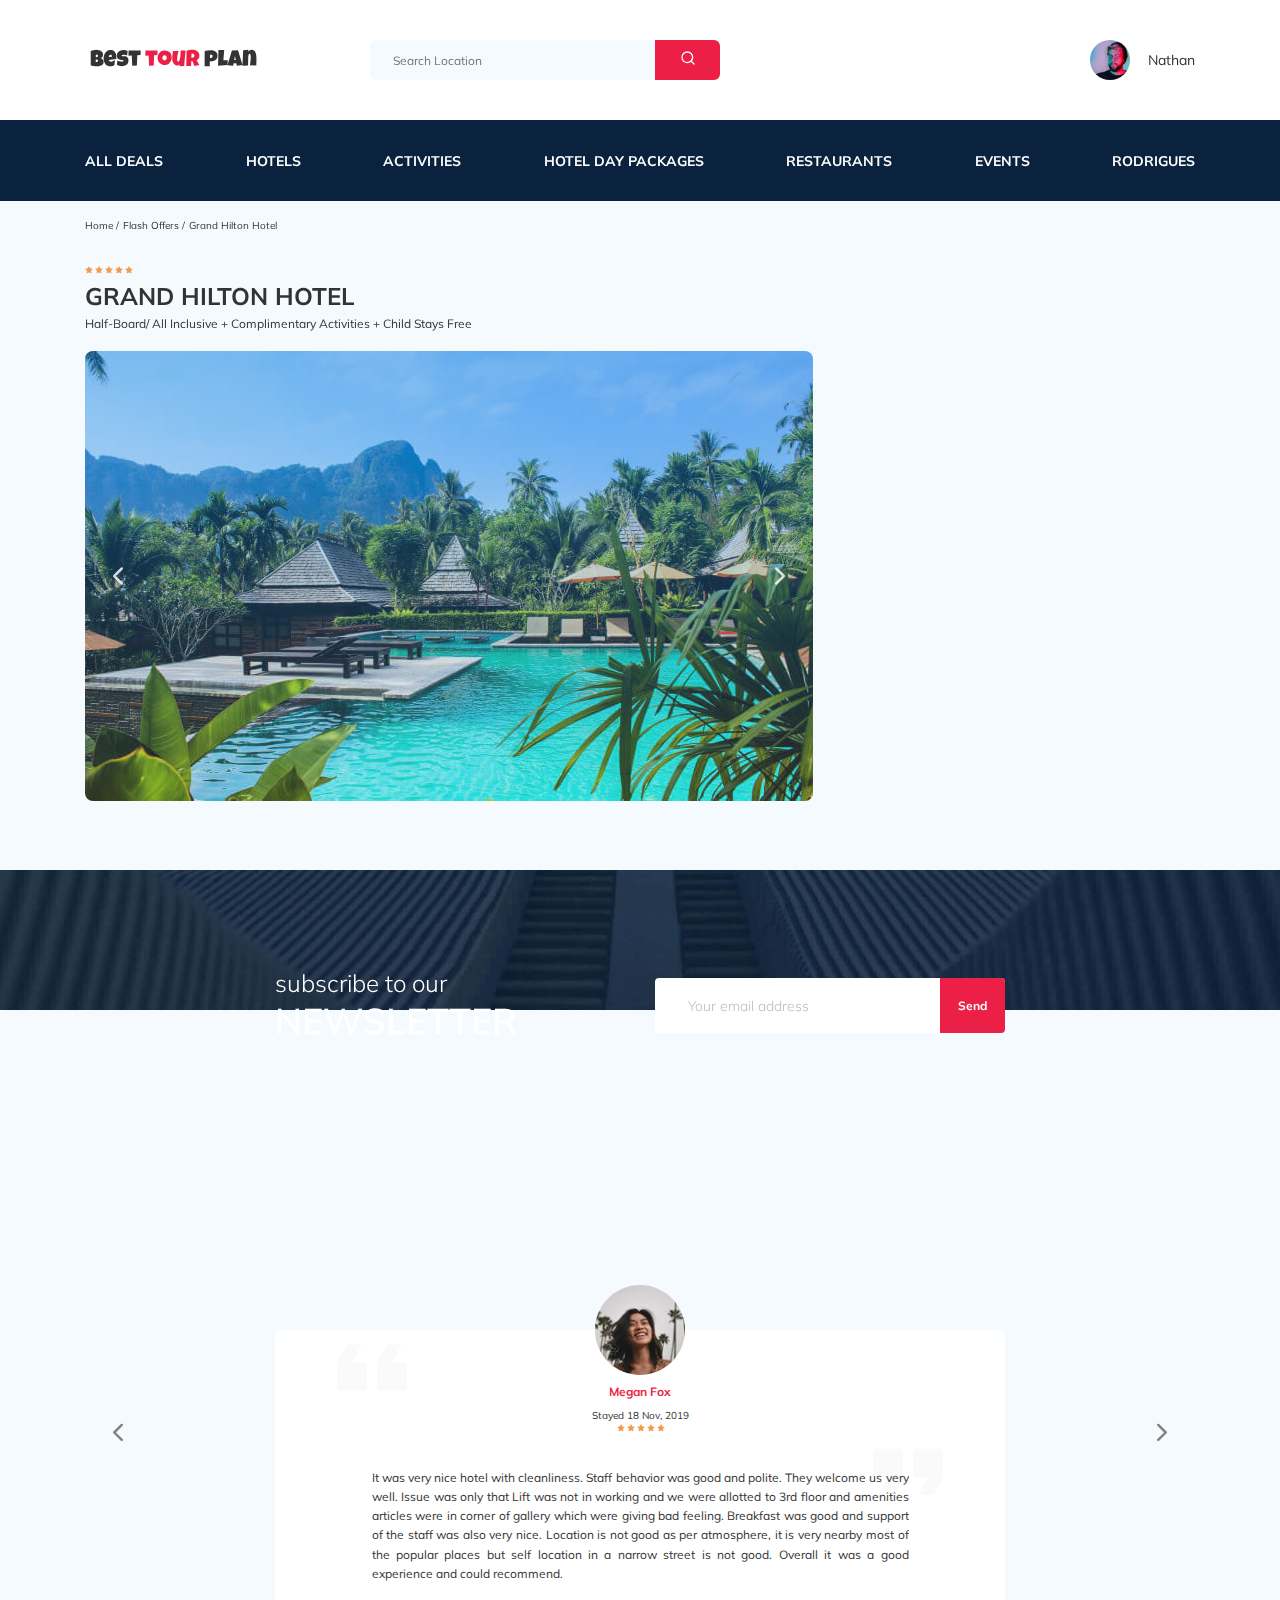
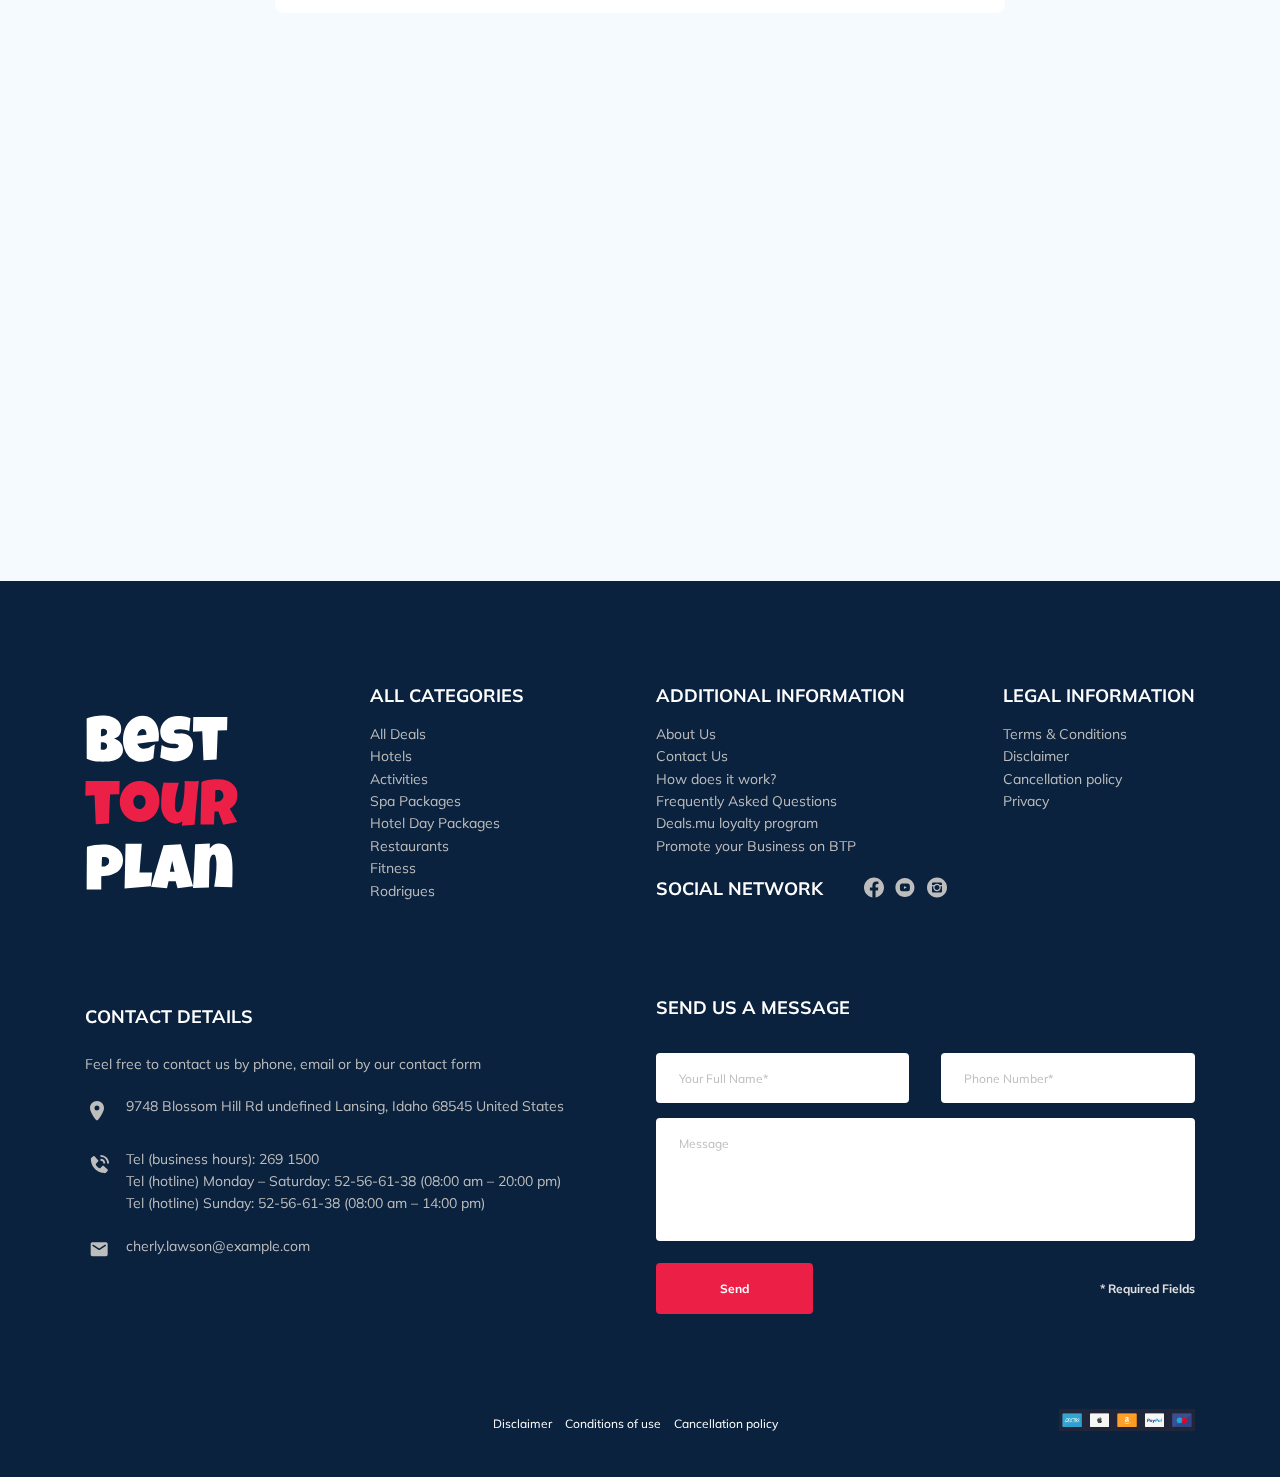
==== commit 1e5b6423: "fix: various  small fixes" ====
--- a/index.html
+++ b/index.html
@@ -15,10 +15,6 @@
     <link rel="stylesheet" href="css/swiper-bundle.min.css" />
     <link rel="stylesheet" href="css/aos.css" />
     <link rel="stylesheet" href="css/style.css" />
-    <script
-      src="https://api-maps.yandex.ru/2.1/?apikey=192e8a30-f552-4f1c-a9f3-b4cb4013a719&lang=ru_RU"
-      type="text/javascript"
-    ></script>
   </head>
   <body>
     <header class="navbar navbar--mobile-fixed">
@@ -605,11 +601,9 @@
     <footer class="footer">
       <div class="container">
         <div class="footer-wrapper">
-          <img
-            src="img/vertical-logo.svg"
-            alt="Logo: Best Tour Plan"
-            class="logo footer__logo"
-          />
+          <a href="#" class="logo footer__logo">
+            <img src="img/vertical-logo.svg" alt="Logo: Best Tour Plan" />
+          </a>
           <div class="footer__list footer__categories">
             <h3 class="footer__title">ALL CATEGORIES</h3>
             <ul class="footer__ul">
@@ -885,6 +879,10 @@
       <!-- /.modal__dialog -->
     </div>
     <!-- /.modal -->
+        <script
+      src="https://api-maps.yandex.ru/2.1/?apikey=192e8a30-f552-4f1c-a9f3-b4cb4013a719&lang=ru_RU"
+      type="text/javascript"
+    ></script>
     <script src="js/jquery-3.6.0.min.js"></script>
     <script src="js/swiper-bundle.min.js"></script>
     <script src="https://ajax.googleapis.com/ajax/libs/jquery/1.11.0/jquery.min.js"></script>
--- a/css/style.css
+++ b/css/style.css
@@ -1,2 +1,2 @@
-*{-webkit-box-sizing:border-box;box-sizing:border-box}body{font-family:'Mulish', sans-serif;background-color:#F5FAFE;color:#333}.container{max-width:1110px;margin:auto}img{max-width:100%}button{outline:none;cursor:pointer}.input{height:50px;padding:0 23px;font-size:12px;line-height:15px;color:#BDBDBD;background:#fff;border-radius:4px;border:none;outline:none}.form{display:-webkit-box;display:-ms-flexbox;display:flex;-webkit-box-align:center;-ms-flex-align:center;align-items:center;-webkit-box-pack:justify;-ms-flex-pack:justify;justify-content:space-between;-ms-flex-wrap:wrap;flex-wrap:wrap}.message{padding:18px 23px;font-size:12px;line-height:15px;color:#BDBDBD;border-radius:4px;border:none;outline:none;resize:none}.invalid{color:#EC1F46}/*! normalize.css v8.0.1 | MIT License | github.com/necolas/normalize.css */html{line-height:1.15;-webkit-text-size-adjust:100%}body{margin:0}main{display:block}h1{font-size:2em;margin:0.67em 0}hr{-webkit-box-sizing:content-box;box-sizing:content-box;height:0;overflow:visible}pre{font-family:monospace, monospace;font-size:1em}a{background-color:transparent}abbr[title]{border-bottom:none;text-decoration:underline;-webkit-text-decoration:underline dotted;text-decoration:underline dotted}b,strong{font-weight:bolder}code,kbd,samp{font-family:monospace, monospace;font-size:1em}small{font-size:80%}sub,sup{font-size:75%;line-height:0;position:relative;vertical-align:baseline}sub{bottom:-0.25em}sup{top:-0.5em}img{border-style:none}button,input,optgroup,select,textarea{font-family:inherit;font-size:100%;line-height:1.15;margin:0}button,input{overflow:visible}button,select{text-transform:none}button,[type="button"],[type="reset"],[type="submit"]{-webkit-appearance:button}button::-moz-focus-inner,[type="button"]::-moz-focus-inner,[type="reset"]::-moz-focus-inner,[type="submit"]::-moz-focus-inner{border-style:none;padding:0}button:-moz-focusring,[type="button"]:-moz-focusring,[type="reset"]:-moz-focusring,[type="submit"]:-moz-focusring{outline:1px dotted ButtonText}fieldset{padding:0.35em 0.75em 0.625em}legend{-webkit-box-sizing:border-box;box-sizing:border-box;color:inherit;display:table;max-width:100%;padding:0;white-space:normal}progress{vertical-align:baseline}textarea{overflow:auto}[type="checkbox"],[type="radio"]{-webkit-box-sizing:border-box;box-sizing:border-box;padding:0}[type="number"]::-webkit-inner-spin-button,[type="number"]::-webkit-outer-spin-button{height:auto}[type="search"]{-webkit-appearance:textfield;outline-offset:-2px}[type="search"]::-webkit-search-decoration{-webkit-appearance:none}::-webkit-file-upload-button{-webkit-appearance:button;font:inherit}details{display:block}summary{display:list-item}template{display:none}[hidden]{display:none}.navbar{background-color:#fff}.navbar-top{display:-webkit-box;display:-ms-flexbox;display:flex;-webkit-box-align:center;-ms-flex-align:center;align-items:center;-webkit-box-pack:justify;-ms-flex-pack:justify;justify-content:space-between;padding-top:40px;padding-bottom:40px}.navbar-top__menu-button{display:none}.navbar__search{margin-right:auto;margin-left:108px}.navbar-bottom{background-color:#0A223D}.navbar-menu{display:-webkit-box;display:-ms-flexbox;display:flex;-webkit-box-align:center;-ms-flex-align:center;align-items:center;-webkit-box-pack:justify;-ms-flex-pack:justify;justify-content:space-between;margin:0;padding:31px 0;color:#fff;list-style-type:none}.navbar-menu__item--mobile--visible{display:none}.navbar-menu__link{font-weight:bold;font-size:14px;line-height:18px;text-decoration:none;text-transform:uppercase;color:inherit}.logo__horizontal{width:177px;height:18px}.search{position:relative;display:-webkit-box;display:-ms-flexbox;display:flex;height:40px;overflow:hidden;border-radius:6px}.search__input{width:350px;height:100%;padding-left:23px;padding-right:75px;font-size:12px;line-height:15px;border:none;background-color:#F5FAFE;color:#333}.search__input:focus{outline:none}.search__button{position:absolute;top:0;right:0;width:65px;height:100%;padding:0;border:none;background-color:#EC1F46;cursor:pointer}.search__icon{width:16px;height:16px}.user{display:-webkit-box;display:-ms-flexbox;display:flex;-webkit-box-align:center;-ms-flex-align:center;align-items:center;text-decoration:none}.user__avatar{width:40px;height:40px;border-radius:50%;-o-object-fit:cover;object-fit:cover}.user__name{margin-left:18px;font-size:14px;line-height:18px;color:#333}.breadcrumb-list{display:-webkit-box;display:-ms-flexbox;display:flex;-webkit-box-align:center;-ms-flex-align:center;align-items:center;padding:18px 0;margin:0;list-style:none}.breadcrumb-list__item{font-size:10px;line-height:13px}.breadcrumb-list__item:not(:last-child):after{content:'/';margin-right:4px}.breadcrumb-list__link{text-decoration:none;color:inherit}.hotel{padding-top:9px;padding-bottom:69px}.hotel-info{display:-webkit-box;display:-ms-flexbox;display:flex;-webkit-box-align:center;-ms-flex-align:center;align-items:center;-webkit-box-pack:justify;-ms-flex-pack:justify;justify-content:space-between}.hotel-info__offer{margin-left:14px;margin-top:4px}.hotel-info__name{margin-top:4px;margin-bottom:0}.hotel-info__description{margin-top:5px;margin-bottom:20px}.hotel__button{padding:12px 22px;font-weight:bold;font-size:12px;line-height:16px;color:#fff;background-color:#EC1F46;border:none;border-radius:4px;min-width:120px}.hotel-name{font-size:24px;line-height:30px}.hotel-wrapper{display:-webkit-box;display:-ms-flexbox;display:flex;-ms-flex-wrap:wrap;flex-wrap:wrap;-webkit-box-align:center;-ms-flex-align:center;align-items:center}.hotel-description{font-size:12px;line-height:15px}.hotel-grid{display:-webkit-box;display:-ms-flexbox;display:flex;-webkit-box-pack:justify;-ms-flex-pack:justify;justify-content:space-between}.hotel-slider{width:728px;height:450px;margin-left:0;border-radius:8px}.hotel-slider__item{position:relative;width:100%;height:100%;overflow:hidden}.hotel-slider__item:after{content:'';position:absolute;z-index:10;top:0;bottom:0;left:0;right:0;width:100%;height:100%;background:-webkit-gradient(linear, left top, left bottom, from(rgba(0,122,223,0.48)), to(rgba(255,255,255,0.128)));background:linear-gradient(180deg, rgba(0,122,223,0.48) 0%, rgba(255,255,255,0.128) 100%)}.hotel-slider__button{position:absolute;top:50%;-webkit-transform:translateY(-50%);transform:translateY(-50%);z-index:99;width:30px;height:30px;border:none;background-repeat:no-repeat;background-position:center;background-color:transparent;cursor:pointer;outline:none}.hotel-slider__button--next{right:18px;background-image:url(../img/arrow-next.svg)}.hotel-slider__button--prev{left:18px;background-image:url(../img/arrow-prev.svg)}.hotel-bookandmap{display:-webkit-box;display:-ms-flexbox;display:flex;-webkit-box-orient:vertical;-webkit-box-direction:normal;-ms-flex-direction:column;flex-direction:column;-webkit-box-pack:justify;-ms-flex-pack:justify;justify-content:space-between}.stars{-ms-flex-preferred-size:100%;flex-basis:100%}.stars__icon{width:8px;height:8px;margin-right:-2px}.offer{padding:4px 9px;font-weight:600;font-size:10px;line-height:13px;background-color:#EC1F46;border-radius:3px;color:#fff}.rating{max-width:65px;min-height:45px;text-align:center;color:#fff;background-color:#EC1F46;border-radius:4px}.rating__text{font-weight:600;font-size:8px}.rating__counter{font-weight:bold;font-size:14px}.rating__counter:after{content:"5";font-weight:bold;font-size:10px}.booking{width:350px;min-height:210px;padding:28px;font-family:'Nunito', sans-serif;color:#fff;background-color:#0A223D;border-radius:8px}.booking__info{display:-webkit-box;display:-ms-flexbox;display:flex;-webkit-box-pack:justify;-ms-flex-pack:justify;justify-content:space-between;margin-bottom:10px}.booking__price{display:-webkit-box;display:-ms-flexbox;display:flex;-webkit-box-orient:vertical;-webkit-box-direction:normal;-ms-flex-direction:column;flex-direction:column}.booking__start{font-size:10px;line-height:14px}.booking__pricetag{font-weight:800;font-size:24px;line-height:33px}.booking__per-room{margin-top:-5px;font-size:12px;line-height:16px}.booking__room{margin-top:4px}.booking__text{display:-webkit-box;display:-ms-flexbox;display:flex;-webkit-box-pack:justify;-ms-flex-pack:justify;justify-content:space-between;-webkit-box-align:center;-ms-flex-align:center;align-items:center;margin-bottom:8px;font-size:12px;line-height:16px}.booking__icon{width:14px;height:14px}.booking__description{margin-left:9px}.booking__call-center{display:-webkit-box;display:-ms-flexbox;display:flex;-webkit-box-pack:justify;-ms-flex-pack:justify;justify-content:space-between;-webkit-box-align:center;-ms-flex-align:center;align-items:center;margin-bottom:17px}.booking__heading{font-weight:600;font-size:18px;line-height:25px}.booking__number{display:-webkit-box;display:-ms-flexbox;display:flex;-webkit-box-pack:justify;-ms-flex-pack:justify;justify-content:space-between;-webkit-box-align:center;-ms-flex-align:center;align-items:center;color:inherit;text-decoration:none}.booking__num{margin-left:8px;font-weight:600;font-size:18px;line-height:25px}.booking__button{width:100%;min-height:45px;font-weight:600;font-size:14px;line-height:19px;background-color:#EC1F46;color:#fff;border-radius:4px;border:none;cursor:pointer}.map{width:350px;height:213px;border-radius:10px;overflow:hidden}.newsletter{padding:98px 0 87px 0}.newsletter-wrapper{display:-webkit-box;display:-ms-flexbox;display:flex;-webkit-box-align:center;-ms-flex-align:center;align-items:center;-webkit-box-pack:justify;-ms-flex-pack:justify;justify-content:space-between;max-width:730px;margin:auto}.newsletter-title{margin:0;font-weight:300;font-size:24px;line-height:30px;color:#fff}.newsletter-title__strong{display:block;font-weight:600;font-size:36px;line-height:45px;text-transform:uppercase}.subscribe{position:relative;width:350px;min-height:55px}.subscribe__input{width:100%;height:100%;padding-left:33px;padding-right:135px;font-weight:300;font-size:14px;line-height:18px;border:none;border-radius:4px;color:#BDBDBD;outline:none}.subscribe__input-group{position:absolute;width:100%;height:100%}.subscribe__button{position:absolute;right:0;top:0;min-width:65px;max-width:125px;height:100%;font-weight:bold;font-size:12px;line-height:15px;color:#fff;background-color:#EC1F46;border:none;border-radius:0 4px 4px 0;white-space:nowrap;overflow:hidden;text-overflow:ellipsis}.reviews{padding:40px 0 70px 0}.reviews__title{margin:0 0 70px;font-weight:bold;font-size:36px;line-height:45px;text-align:center;text-transform:uppercase}.reviews-slider__item{position:relative;display:-webkit-box;display:-ms-flexbox;display:flex;-webkit-box-orient:vertical;-webkit-box-direction:normal;-ms-flex-direction:column;flex-direction:column;-webkit-box-align:center;-ms-flex-align:center;align-items:center;max-width:730px;margin:45px auto 0;padding:0 62px 30px;background-color:#fff;border-radius:8px}.reviews-slider__item:before{content:'';position:absolute;top:13px;left:62px;width:70px;height:47px;background-image:url(../img/quote-left.svg);background-repeat:no-repeat}.reviews-slider__item:after{content:'';position:absolute;top:118px;right:62px;width:70px;height:47px;background-image:url(../img/quote-right.svg);background-repeat:no-repeat}.reviews-slider__button{position:absolute;top:45%;z-index:99;-webkit-transform:translateY(-52%);transform:translateY(-52%);width:30px;height:30px;background-position:center;background-repeat:no-repeat;border:none;background-color:transparent;cursor:pointer}.reviews-slider__button--prev{left:0;margin-left:18px;background-image:url(../img/arrow-prev-gray.svg)}.reviews-slider__button--next{margin-right:18px;right:0;background-image:url(../img/arrow-next-gray.svg)}.reviews-slider__profile{display:-webkit-box;display:-ms-flexbox;display:flex;-webkit-box-orient:vertical;-webkit-box-direction:normal;-ms-flex-direction:column;flex-direction:column;-webkit-box-align:center;-ms-flex-align:center;align-items:center;margin-top:-45px;margin-bottom:32px}.reviews-slider__avatar{width:90px;height:90px;margin-bottom:9px;border-radius:50%;-o-object-fit:cover;object-fit:cover}.reviews-slider__username{margin:0 0 10px;font-weight:bold;font-size:12px;line-height:15px;color:#EC1F46}.reviews-slider__date{margin-bottom:-5px;font-weight:normal;font-size:10px;line-height:13px}.reviews-slider__icon{width:8px;height:8px;margin-right:-2px}.reviews-slider__text{z-index:1;max-width:537px;max-height:115px;margin:0 auto;font-size:12px;line-height:160%;text-align:justify;overflow:auto}.activities{padding-top:55px;padding-bottom:98px}.activities__title{margin-top:0;margin-bottom:60px;font-size:24px;line-height:30px;text-transform:uppercase}.activities-wrapper{display:-webkit-box;display:-ms-flexbox;display:flex;-webkit-box-pack:justify;-ms-flex-pack:justify;justify-content:space-between}.card{position:relative;display:-webkit-box;display:-ms-flexbox;display:flex;-webkit-box-orient:vertical;-webkit-box-direction:normal;-ms-flex-direction:column;flex-direction:column;-webkit-box-align:start;-ms-flex-align:start;align-items:flex-start;width:255px;height:255px;padding:24px 26px;border-radius:6px;overflow:hidden}.card::before{content:'';position:absolute;left:0;right:0;top:0;bottom:0;z-index:-1;background:linear-gradient(179.83deg, rgba(196,196,196,0) 35.34%, #0A223D 99.85%)}.card__image{position:absolute;left:0;right:0;top:0;bottom:0;z-index:-2;width:100%;height:100%;-o-object-fit:cover;object-fit:cover}.card__title{margin-top:auto;margin-bottom:20px;font-weight:bold;font-size:16px;line-height:20px;color:#fff}.card__button{padding:7px 22px;font-weight:600;font-size:12px;line-height:16px;color:#fff;background-color:#EC1F46;border:none;border-radius:4px}.footer{background-color:#0A223D;color:#fff;padding-top:103px;padding-bottom:46px}.footer-wrapper{display:-ms-grid;display:grid;-ms-grid-columns:(minmax(min-content, 1fr))[4];grid-template-columns:repeat(4, minmax(-webkit-min-content, 1fr));grid-template-columns:repeat(4, minmax(min-content, 1fr));grid-row-gap:20px;grid-column-gap:31px;grid-auto-rows:minmax(44px, -webkit-min-content);grid-auto-rows:minmax(44px, min-content);-webkit-box-align:start;-ms-flex-align:start;align-items:start}.footer__logo{-ms-grid-row:1;-ms-grid-row-span:2;grid-row:1 / 3;width:166px;-ms-flex-item-align:stretch;-ms-grid-row-align:stretch;align-self:stretch}.footer__categories{-ms-grid-row:1;-ms-grid-row-span:3;grid-row:1 / 4}.footer__legal{-ms-grid-column-align:end;justify-self:end}.footer__social-links{display:-webkit-box;display:-ms-flexbox;display:flex;-webkit-box-pack:justify;-ms-flex-pack:justify;justify-content:space-between;min-width:83px}.footer__social-network{display:-webkit-box;display:-ms-flexbox;display:flex;-ms-grid-row:2;-ms-grid-row-span:2;grid-row:2 / 4;grid-column:span 2}.footer__contact-details{grid-column:span 2}.footer__contact-links{margin:0;padding:0;font-size:14px;line-height:160%;list-style:none;text-decoration:none;color:#BDBDBD}.footer__contact-form{grid-column:span 2}.footer__form{max-width:540px;margin-top:37px}.footer__ul{margin:0;padding:0;font-size:14px;line-height:18px;list-style:none}.footer__title{margin:0 0 16px 0;font-weight:bold;font-size:18px;line-height:23px;text-transform:uppercase}.footer__title--inline{margin:0 41px 0 0}.footer__title--mb-4{margin-bottom:-3px;margin-top:-9px}.footer__item{display:-webkit-box;display:-ms-flexbox;display:flex;-webkit-box-align:start;-ms-flex-align:start;align-items:flex-start;font-size:14px;line-height:160%;color:#BDBDBD}.footer__item--mb-2{margin-bottom:20px}.footer__icon-wrapper{min-width:43px;margin-left:7px;margin-top:4px}.footer__text{margin:27px 0 22px 0;font-size:14px;line-height:18px;color:#BDBDBD}.footer__link{text-decoration:none;color:#BDBDBD;white-space:nowrap}.footer__inputs{display:-webkit-box;display:-ms-flexbox;display:flex;-webkit-box-pack:justify;-ms-flex-pack:justify;justify-content:space-between;-ms-flex-preferred-size:100%;flex-basis:100%}.footer__input{width:100%}.footer__input-group{-ms-flex-preferred-size:47%;flex-basis:47%;margin-bottom:15px}.footer__social-icon{width:20px;height:21px}.footer__message{min-height:123px;margin-bottom:22px;-ms-flex-preferred-size:100%;flex-basis:100%}.footer__fields{display:-webkit-box;display:-ms-flexbox;display:flex;-webkit-box-pack:justify;-ms-flex-pack:justify;justify-content:space-between;-webkit-box-align:center;-ms-flex-align:center;align-items:center;width:100%}.footer__button{max-width:160px;min-height:50px;padding:18px 64px;font-weight:bold;font-size:12px;line-height:15px;color:#fff;background-color:#EC1F46;border:none;border-radius:4px;overflow:hidden;text-overflow:ellipsis}.footer__unstarred{font-weight:bold;font-size:12px;line-height:15px;color:#E0E0E0}.footer__bottom{display:-ms-grid;display:grid;-ms-grid-columns:(1fr)[3];grid-template-columns:repeat(3, 1fr);grid-template-areas:".info payment";max-width:1110px;margin-top:95px}.footer__info{grid-area:info;-ms-grid-column-align:center;justify-self:center;-ms-flex-item-align:end;-ms-grid-row-align:end;align-self:end;font-size:12px;line-height:15px}.footer__policy{margin-right:10px;text-decoration:none;color:#fff}.footer__payment{-ms-grid-column-align:end;justify-self:end;-ms-grid-row:1;-ms-grid-column:2;grid-area:payment;width:136px;height:22px}.modal__overlay{position:fixed;top:0;right:0;bottom:0;left:0;z-index:100;background-color:rgba(0,143,223,0.39);visibility:hidden;opacity:0;-webkit-transition:opacity 0.3s;transition:opacity 0.3s}.modal__overlay--visible{visibility:visible;opacity:1}.modal__dialog{position:fixed;top:50%;left:50%;z-index:101;max-width:478px;padding:33px 88px;background-color:#0A223D;-webkit-transform:translate(-50%, -50%);transform:translate(-50%, -50%);color:#fff;border-radius:8px;visibility:hidden;opacity:0}.modal__dialog--visible{visibility:visible;opacity:1}.modal__close{position:absolute;top:17px;right:18px;text-decoration:none;cursor:pointer}.modal__title{margin-top:0;margin-bottom:0;text-align:center;font-weight:bold;font-size:18px;line-height:23px;text-transform:uppercase}.modal__input{width:100%;margin-top:15px}.modal__message{width:100%;min-height:123px;margin-top:15px;margin-bottom:15px}.modal__fields{display:-webkit-box;display:-ms-flexbox;display:flex;-webkit-box-pack:justify;-ms-flex-pack:justify;justify-content:space-between;-webkit-box-align:center;-ms-flex-align:center;align-items:center;width:100%}.modal__button{min-width:110px;min-height:50px;padding:18px 64px;font-weight:bold;font-size:12px;line-height:15px;color:#fff;background-color:#EC1F46;border:none;border-radius:4px;overflow:hidden;text-overflow:ellipsis}.modal__unstarred{font-weight:bold;font-size:12px;line-height:15px;color:#E0E0E0}@media (max-width: 1200px){.container{max-width:960px}.hotel-slider{width:590px}.hotel-slider__image{width:100%;height:100%;-o-object-fit:cover;object-fit:cover}.card{width:230px;height:230px}.footer__inputs{-webkit-box-orient:vertical;-webkit-box-direction:normal;-ms-flex-direction:column;flex-direction:column}.footer__input-group{-ms-flex-preferred-size:100%;flex-basis:100%}}@media (max-width: 992px){.container,.newsletter-wrapper{max-width:700px}.logo__horizontal{width:133px;height:14px;margin-right:-24px}.navbar-top{padding-top:30px;padding-bottom:30px}.navbar__search{margin-left:auto}.navbar-menu{padding-top:22px;padding-bottom:22px}.navbar-menu__link{font-size:12px;line-height:15px}.search__input{width:340px}.hotel{padding-bottom:55px}.hotel-grid{-webkit-box-orient:vertical;-webkit-box-direction:normal;-ms-flex-direction:column;flex-direction:column}.hotel__slider{margin-bottom:30px}.hotel-bookandmap{-webkit-box-orient:horizontal;-webkit-box-direction:normal;-ms-flex-direction:row;flex-direction:row}.hotel-slider{width:100%}.booking{width:340px}.map{width:340px}.newsletter{padding-top:94px}.reviews{padding-top:44px;padding-bottom:60px}.reviews__title{margin-bottom:50px;font-size:30px;line-height:38px}.reviews-slider__item{max-width:580px}.reviews-slider__item:after,.reviews-slider__item:before{display:none}.reviews-slider__profile{margin-left:5px}.reviews-slider__avatar{margin-bottom:11px}.reviews-slider__button{top:50%}.reviews-slider__button--prev{margin-left:-1px}.reviews-slider__button--next{margin-right:1px}.reviews-slider__text{max-height:135px}.activities{padding-top:57px;padding-bottom:48px}.activities__title{margin-bottom:57px}.activities-wrapper{-ms-flex-wrap:wrap;flex-wrap:wrap}.activities__card{margin-bottom:20px}.card{width:340px;height:255px}.card__title{width:200px}.footer{padding-top:73px}.footer-wrapper{-ms-grid-columns:(max-content)[3];grid-template-columns:repeat(3, -webkit-max-content);grid-template-columns:repeat(3, max-content);grid-row-gap:50px}.footer__inputs{-webkit-box-orient:horizontal;-webkit-box-direction:normal;-ms-flex-direction:row;flex-direction:row}.footer__input-group{-ms-flex-preferred-size:47%;flex-basis:47%}.footer__logo{-ms-grid-row:1;-ms-grid-row-span:1;grid-row:1/2;grid-column:span 2;width:100px;height:110px}.footer__social-network{-ms-grid-row:1;-ms-grid-row-span:1;grid-row:1/2;grid-column:span 4;-ms-flex-item-align:center;-ms-grid-row-align:center;align-self:center;margin-top:14px;margin-left:-14px}.footer__categories{-ms-grid-row:2;-ms-grid-row-span:1;grid-row:2/3;grid-column:span 2}.footer__legal{grid-column:span 2;-ms-grid-column-align:start;justify-self:start}.footer__additional{grid-column:span 2;margin-right:5px}.footer__contact-details{-ms-grid-row:3;grid-row:3;grid-column:span 5}.footer__contact-form{-ms-grid-row:4;grid-row:4;grid-column:span 5}.footer__title--contact{margin-top:9px}.footer__title--mb-4{margin-top:4px}.footer__icon-wrapper{min-width:37px}.footer__bottom{margin-top:55px}.footer__info{grid-column:span 2;-ms-grid-column-align:start;justify-self:start}.modal__dialog{width:92%}.modal__fields{display:-webkit-box;display:-ms-flexbox;display:flex;-webkit-box-orient:vertical;-webkit-box-direction:reverse;-ms-flex-direction:column-reverse;flex-direction:column-reverse;-webkit-box-align:start;-ms-flex-align:start;align-items:flex-start;-webkit-box-pack:justify;-ms-flex-pack:justify;justify-content:space-between;min-height:80px}}@media (max-width: 730px){.container{max-width:576px;width:92%}body{padding-top:74px}.navbar--mobile-fixed{position:fixed;top:0;right:0;left:0;z-index:99}.navbar__user--mobile--hidden,.navbar__search--mobile--hidden{display:none}.navbar__user--mobile--visible,.navbar__search--mobile--visible{display:-webkit-box;display:-ms-flexbox;display:flex}.navbar__user{-webkit-box-orient:vertical;-webkit-box-direction:normal;-ms-flex-direction:column;flex-direction:column;-webkit-box-pack:center;-ms-flex-pack:center;justify-content:center}.navbar__search{margin-bottom:18px}.navbar-bottom{position:fixed;top:70px;right:0;bottom:0;left:0;display:none;padding-top:8px}.navbar-bottom--visible{display:block;overflow:auto}.navbar-menu{-webkit-box-orient:vertical;-webkit-box-direction:normal;-ms-flex-direction:column;flex-direction:column}.navbar-menu__item{margin-bottom:17px}.navbar-menu__item--mobile--visible{display:block}.navbar-top__menu-button{display:-webkit-box;display:-ms-flexbox;display:flex;-webkit-box-align:center;-ms-flex-align:center;align-items:center;-webkit-box-pack:justify;-ms-flex-pack:justify;justify-content:space-between;-webkit-box-orient:vertical;-webkit-box-direction:normal;-ms-flex-direction:column;flex-direction:column;width:16px;height:11px;padding:0;border:none;background-color:#fff;cursor:pointer}.menu-button__line{width:16px;height:1px;background-color:#333}.user__name--light{margin-left:0;margin-top:10px;margin-bottom:10px;color:#fff}.stars{-ms-flex-preferred-size:auto;flex-basis:auto}.hotel{padding-top:0;padding-bottom:40px}.hotel-name{-ms-flex-preferred-size:100%;flex-basis:100%}.hotel-wrapper{-webkit-box-pack:justify;-ms-flex-pack:justify;justify-content:space-between}.hotel-info__text{width:100%}.hotel-info__name{margin-top:10px;margin-bottom:0}.hotel-info__rating{display:none}.hotel-info__offer{-webkit-box-ordinal-group:0;-ms-flex-order:-1;order:-1;margin-left:0}.hotel-bookandmap{-webkit-box-orient:vertical;-webkit-box-direction:normal;-ms-flex-direction:column;flex-direction:column;min-height:450px}.hotel-slider{height:350px}.booking{width:100%}.map{width:100%}.newsletter-wrapper{max-width:576px;width:92%;-webkit-box-orient:vertical;-webkit-box-direction:normal;-ms-flex-direction:column;flex-direction:column;-webkit-box-align:start;-ms-flex-align:start;align-items:flex-start}.newsletter-title__strong{margin-top:5px;margin-bottom:37px}.reviews{padding-bottom:50px}.reviews-slider__item{padding:0 30px 36px}.reviews-slider__button{top:30px}.reviews-slider__button--prev{left:50%;-webkit-transform:translate(-50%, 0);transform:translate(-50%, 0);margin-left:-90px}.reviews-slider__button--next{right:50%;-webkit-transform:translate(50%, 0);transform:translate(50%, 0);margin-right:-90px}.activities{padding-top:33px;padding-bottom:48px}.activities__title{margin-bottom:40px}.card{width:48.5%;height:255px}.footer-wrapper{-ms-grid-columns:1fr;grid-template-columns:1fr}.footer__logo{-ms-grid-row:1;grid-row:1;-ms-grid-column:1;grid-column:1}.footer__social-network{-ms-grid-row:2;grid-row:2;-ms-grid-column:1;grid-column:1;margin-left:0}.footer__additional{-ms-grid-row:3;grid-row:3;-ms-grid-column:1;grid-column:1}.footer__categories{-ms-grid-row:4;grid-row:4;-ms-grid-column:1;grid-column:1}.footer__legal{-ms-grid-row:5;grid-row:5;-ms-grid-column:1;grid-column:1}.footer__contact-details{-ms-grid-row:6;grid-row:6;-ms-grid-column:1;grid-column:1}.footer__contact-form{-ms-grid-row:7;grid-row:7;-ms-grid-column:1;grid-column:1}.footer__form{max-width:576px}.footer__inputs{-webkit-box-orient:vertical;-webkit-box-direction:normal;-ms-flex-direction:column;flex-direction:column}.footer__input-group{-ms-flex-preferred-size:100%;flex-basis:100%}}@media (max-width: 576px){.container{max-width:480px;width:92%}.logo__horizontal{width:99px;height:14px}.hotel-slider{height:250px}.hotel__slider{margin-bottom:20px}.hotel-bookandmap{-webkit-box-pack:start;-ms-flex-pack:start;justify-content:flex-start}.booking{margin-bottom:20px}.newsletter{padding:76px 0 83px 0}.newsletter-wrapper{max-width:480px}.subscribe{width:100%}.reviews__title{max-width:245px;margin:0 auto 42px;font-size:18px;line-height:23px}.reviews-slider__text{max-height:270px}.activities__title{margin-bottom:40px;font-size:18px;line-height:23px}.card{width:100%}.modal__button{width:100%;padding:18px 28px}}@media (max-height: 576px){.modal__dialog{height:100%;overflow:auto}}@media (min-width: 320px) and (max-width: 480px){.container{width:92%}.navbar-top{height:70px;padding-top:28px;padding-bottom:28px}.navbar-menu{padding-top:26px}.navbar__search{max-width:245px}.hotel-info__description{width:278px;margin-bottom:38px}.hotel-bookandmap{min-height:403px}.hotel-slider{height:179px}.map{height:173px}.newsletter{padding:73px 0 78px 0}.newsletter-title{font-size:20px;line-height:25px}.newsletter-title__strong{font-size:30px;line-height:38px}.reviews-slider__profile{margin-left:-1px;margin-bottom:28px}.reviews-slider__text{max-height:270px;text-align:left}.card--first{-webkit-box-ordinal-group:0;-ms-flex-order:-1;order:-1}.card--third{-webkit-box-ordinal-group:0;-ms-flex-order:-1;order:-1}.activities{padding-top:37px;padding-bottom:40px}.activities__title{margin-bottom:36px}.footer{padding-top:67px}.footer-wrapper{grid-row-gap:29px}.footer__social-network{-webkit-box-orient:vertical;-webkit-box-direction:normal;-ms-flex-direction:column;flex-direction:column}.footer__social-links{max-width:83px}.footer__title--inline{margin-bottom:20px}.footer__title--mb-4{margin-top:0}.footer__categories{-ms-grid-row:5;grid-row:5;-webkit-box-ordinal-group:5;-ms-flex-order:4;order:4}.footer__additional{-ms-grid-row:4;grid-row:4;-webkit-box-ordinal-group:3;-ms-flex-order:2;order:2}.footer__legal{-ms-grid-row:3;grid-row:3;-webkit-box-ordinal-group:4;-ms-flex-order:3;order:3}.footer__icon-wrapper{min-width:26px;margin-left:3px;margin-top:2px}.footer__item--mb-2{margin-bottom:25px}.footer__item--mb-3{margin-top:-6px;margin-bottom:30px}.footer__form{margin-top:18px}.footer__fields{display:-webkit-box;display:-ms-flexbox;display:flex;-webkit-box-orient:vertical;-webkit-box-direction:reverse;-ms-flex-direction:column-reverse;flex-direction:column-reverse;-webkit-box-align:start;-ms-flex-align:start;align-items:flex-start;-webkit-box-pack:justify;-ms-flex-pack:justify;justify-content:space-between;min-height:80px;margin-top:-8px}.footer__bottom{display:-webkit-box;display:-ms-flexbox;display:flex;-webkit-box-orient:vertical;-webkit-box-direction:normal;-ms-flex-direction:column;flex-direction:column;-webkit-box-pack:justify;-ms-flex-pack:justify;justify-content:space-between;-webkit-box-align:start;-ms-flex-align:start;align-items:flex-start;min-height:47px;margin-top:31px}.footer__policy{margin-right:5px}.modal__dialog{padding:20px}}@media (max-width: 320px){.container{max-width:280px}.newsletter-wrapper{max-width:280px}}
+*{-webkit-box-sizing:border-box;box-sizing:border-box}body{font-family:'Mulish', sans-serif;background-color:#F5FAFE;color:#333}.container{max-width:1110px;margin:auto}img{max-width:100%}button{outline:none;cursor:pointer}textarea::-webkit-input-placeholder{color:#BDBDBD}textarea:-ms-input-placeholder{color:#BDBDBD}textarea::-ms-input-placeholder{color:#BDBDBD}textarea::placeholder{color:#BDBDBD}.input{height:50px;padding:0 23px;font-size:12px;line-height:15px;background:#fff;border-radius:4px;border:none;outline:none;color:#333}.form{display:-webkit-box;display:-ms-flexbox;display:flex;-webkit-box-align:center;-ms-flex-align:center;align-items:center;-webkit-box-pack:justify;-ms-flex-pack:justify;justify-content:space-between;-ms-flex-wrap:wrap;flex-wrap:wrap}.message{padding:18px 23px;font-size:12px;line-height:15px;color:#333;border-radius:4px;border:none;outline:none;resize:none}.invalid{color:#EC1F46}/*! normalize.css v8.0.1 | MIT License | github.com/necolas/normalize.css */html{line-height:1.15;-webkit-text-size-adjust:100%}body{margin:0}main{display:block}h1{font-size:2em;margin:0.67em 0}hr{-webkit-box-sizing:content-box;box-sizing:content-box;height:0;overflow:visible}pre{font-family:monospace, monospace;font-size:1em}a{background-color:transparent}abbr[title]{border-bottom:none;text-decoration:underline;-webkit-text-decoration:underline dotted;text-decoration:underline dotted}b,strong{font-weight:bolder}code,kbd,samp{font-family:monospace, monospace;font-size:1em}small{font-size:80%}sub,sup{font-size:75%;line-height:0;position:relative;vertical-align:baseline}sub{bottom:-0.25em}sup{top:-0.5em}img{border-style:none}button,input,optgroup,select,textarea{font-family:inherit;font-size:100%;line-height:1.15;margin:0}button,input{overflow:visible}button,select{text-transform:none}button,[type="button"],[type="reset"],[type="submit"]{-webkit-appearance:button}button::-moz-focus-inner,[type="button"]::-moz-focus-inner,[type="reset"]::-moz-focus-inner,[type="submit"]::-moz-focus-inner{border-style:none;padding:0}button:-moz-focusring,[type="button"]:-moz-focusring,[type="reset"]:-moz-focusring,[type="submit"]:-moz-focusring{outline:1px dotted ButtonText}fieldset{padding:0.35em 0.75em 0.625em}legend{-webkit-box-sizing:border-box;box-sizing:border-box;color:inherit;display:table;max-width:100%;padding:0;white-space:normal}progress{vertical-align:baseline}textarea{overflow:auto}[type="checkbox"],[type="radio"]{-webkit-box-sizing:border-box;box-sizing:border-box;padding:0}[type="number"]::-webkit-inner-spin-button,[type="number"]::-webkit-outer-spin-button{height:auto}[type="search"]{-webkit-appearance:textfield;outline-offset:-2px}[type="search"]::-webkit-search-decoration{-webkit-appearance:none}::-webkit-file-upload-button{-webkit-appearance:button;font:inherit}details{display:block}summary{display:list-item}template{display:none}[hidden]{display:none}.navbar{background-color:#fff}.navbar-top{display:-webkit-box;display:-ms-flexbox;display:flex;-webkit-box-align:center;-ms-flex-align:center;align-items:center;-webkit-box-pack:justify;-ms-flex-pack:justify;justify-content:space-between;padding-top:40px;padding-bottom:40px}.navbar-top__menu-button{display:none}.navbar__search{margin-right:auto;margin-left:108px}.navbar-bottom{background-color:#0A223D}.navbar-menu{display:-webkit-box;display:-ms-flexbox;display:flex;-webkit-box-align:center;-ms-flex-align:center;align-items:center;-webkit-box-pack:justify;-ms-flex-pack:justify;justify-content:space-between;margin:0;padding:31px 0;color:#fff;list-style-type:none}.navbar-menu__item--mobile--visible{display:none}.navbar-menu__link{font-weight:bold;font-size:14px;line-height:18px;text-decoration:none;text-transform:uppercase;color:inherit}.logo__horizontal{width:177px;height:18px}.search{position:relative;display:-webkit-box;display:-ms-flexbox;display:flex;height:40px;overflow:hidden;border-radius:6px}.search__input{width:350px;height:100%;padding-left:23px;padding-right:75px;font-size:12px;line-height:15px;border:none;background-color:#F5FAFE;color:#333}.search__input:focus{outline:none}.search__button{position:absolute;top:0;right:0;width:65px;height:100%;padding:0;border:none;background-color:#EC1F46;cursor:pointer}.search__icon{width:16px;height:16px}.user{display:-webkit-box;display:-ms-flexbox;display:flex;-webkit-box-align:center;-ms-flex-align:center;align-items:center;text-decoration:none}.user__avatar{width:40px;height:40px;border-radius:50%;-o-object-fit:cover;object-fit:cover}.user__name{margin-left:18px;font-size:14px;line-height:18px;color:#333}.breadcrumb-list{display:-webkit-box;display:-ms-flexbox;display:flex;-webkit-box-align:center;-ms-flex-align:center;align-items:center;padding:18px 0;margin:0;list-style:none}.breadcrumb-list__item{font-size:10px;line-height:13px}.breadcrumb-list__item:not(:last-child):after{content:'/';margin-right:4px}.breadcrumb-list__link{text-decoration:none;color:inherit}.hotel{padding-top:9px;padding-bottom:69px}.hotel-info{display:-webkit-box;display:-ms-flexbox;display:flex;-webkit-box-align:center;-ms-flex-align:center;align-items:center;-webkit-box-pack:justify;-ms-flex-pack:justify;justify-content:space-between}.hotel-info__offer{margin-left:14px;margin-top:4px}.hotel-info__name{margin-top:4px;margin-bottom:0}.hotel-info__description{margin-top:5px;margin-bottom:20px}.hotel__button{padding:12px 22px;font-weight:bold;font-size:12px;line-height:16px;color:#fff;background-color:#EC1F46;border:none;border-radius:4px;min-width:120px}.hotel-name{font-size:24px;line-height:30px}.hotel-wrapper{display:-webkit-box;display:-ms-flexbox;display:flex;-ms-flex-wrap:wrap;flex-wrap:wrap;-webkit-box-align:center;-ms-flex-align:center;align-items:center}.hotel-description{font-size:12px;line-height:15px}.hotel-grid{display:-webkit-box;display:-ms-flexbox;display:flex;-webkit-box-pack:justify;-ms-flex-pack:justify;justify-content:space-between}.hotel-slider{width:728px;height:450px;margin-left:0;border-radius:8px}.hotel-slider__item{position:relative;width:100%;height:100%;overflow:hidden}.hotel-slider__item:after{content:'';position:absolute;z-index:10;top:0;bottom:0;left:0;right:0;width:100%;height:100%;background:-webkit-gradient(linear, left top, left bottom, from(rgba(0,122,223,0.48)), to(rgba(255,255,255,0.128)));background:linear-gradient(180deg, rgba(0,122,223,0.48) 0%, rgba(255,255,255,0.128) 100%)}.hotel-slider__button{position:absolute;top:50%;-webkit-transform:translateY(-50%);transform:translateY(-50%);z-index:99;width:30px;height:30px;border:none;background-repeat:no-repeat;background-position:center;background-color:transparent;cursor:pointer;outline:none}.hotel-slider__button--next{right:18px;background-image:url(../img/arrow-next.svg)}.hotel-slider__button--prev{left:18px;background-image:url(../img/arrow-prev.svg)}.hotel-bookandmap{display:-webkit-box;display:-ms-flexbox;display:flex;-webkit-box-orient:vertical;-webkit-box-direction:normal;-ms-flex-direction:column;flex-direction:column;-webkit-box-pack:justify;-ms-flex-pack:justify;justify-content:space-between}.stars{-ms-flex-preferred-size:100%;flex-basis:100%}.stars__icon{width:8px;height:8px;margin-right:-2px}.offer{padding:4px 9px;font-weight:600;font-size:10px;line-height:13px;background-color:#EC1F46;border-radius:3px;color:#fff}.rating{max-width:65px;min-height:45px;text-align:center;color:#fff;background-color:#EC1F46;border-radius:4px}.rating__text{font-weight:600;font-size:8px}.rating__counter{font-weight:bold;font-size:14px}.rating__counter:after{content:"5";font-weight:bold;font-size:10px}.booking{width:350px;min-height:210px;padding:28px;font-family:'Nunito', sans-serif;color:#fff;background-color:#0A223D;border-radius:8px}.booking__info{display:-webkit-box;display:-ms-flexbox;display:flex;-webkit-box-pack:justify;-ms-flex-pack:justify;justify-content:space-between;margin-bottom:10px}.booking__price{display:-webkit-box;display:-ms-flexbox;display:flex;-webkit-box-orient:vertical;-webkit-box-direction:normal;-ms-flex-direction:column;flex-direction:column}.booking__start{font-size:10px;line-height:14px}.booking__pricetag{font-weight:800;font-size:24px;line-height:33px}.booking__per-room{margin-top:-5px;font-size:12px;line-height:16px}.booking__room{margin-top:4px}.booking__text{display:-webkit-box;display:-ms-flexbox;display:flex;-webkit-box-pack:justify;-ms-flex-pack:justify;justify-content:space-between;-webkit-box-align:center;-ms-flex-align:center;align-items:center;margin-bottom:8px;font-size:12px;line-height:16px}.booking__icon{width:14px;height:14px}.booking__description{margin-left:9px}.booking__call-center{display:-webkit-box;display:-ms-flexbox;display:flex;-webkit-box-pack:justify;-ms-flex-pack:justify;justify-content:space-between;-webkit-box-align:center;-ms-flex-align:center;align-items:center;margin-bottom:17px}.booking__heading{font-weight:600;font-size:18px;line-height:25px}.booking__number{display:-webkit-box;display:-ms-flexbox;display:flex;-webkit-box-pack:justify;-ms-flex-pack:justify;justify-content:space-between;-webkit-box-align:center;-ms-flex-align:center;align-items:center;color:inherit;text-decoration:none}.booking__num{margin-left:8px;font-weight:600;font-size:18px;line-height:25px}.booking__button{width:100%;min-height:45px;font-weight:600;font-size:14px;line-height:19px;white-space:nowrap;text-overflow:ellipsis;background-color:#EC1F46;color:#fff;border-radius:4px;border:none;cursor:pointer;overflow:auto}.map{width:350px;height:213px;border-radius:10px;overflow:hidden}.newsletter{padding:98px 0 87px 0}.newsletter-wrapper{display:-webkit-box;display:-ms-flexbox;display:flex;-webkit-box-align:center;-ms-flex-align:center;align-items:center;-webkit-box-pack:justify;-ms-flex-pack:justify;justify-content:space-between;max-width:730px;margin:auto}.newsletter-title{max-width:350px;margin:0;font-weight:300;font-size:24px;line-height:30px;white-space:nowrap;text-overflow:ellipsis;overflow:auto;color:#fff}.newsletter-title__strong{display:block;font-weight:600;font-size:36px;line-height:45px;text-transform:uppercase;text-overflow:ellipsis;overflow:auto}.subscribe{position:relative;width:350px;min-height:55px}.subscribe__input{width:100%;height:100%;padding-left:33px;padding-right:135px;font-weight:300;font-size:14px;line-height:18px;border:none;border-radius:4px;color:#333;outline:none}.subscribe__input::-webkit-input-placeholder{color:#BDBDBD}.subscribe__input:-ms-input-placeholder{color:#BDBDBD}.subscribe__input::-ms-input-placeholder{color:#BDBDBD}.subscribe__input::placeholder{color:#BDBDBD}.subscribe__input-group{position:absolute;width:100%;height:100%}.subscribe__button{position:absolute;right:0;top:0;min-width:65px;max-width:125px;height:100%;font-weight:bold;font-size:12px;line-height:15px;color:#fff;background-color:#EC1F46;border:none;border-radius:0 4px 4px 0;white-space:nowrap;overflow:hidden;text-overflow:ellipsis}.reviews{padding:40px 0 70px 0}.reviews__title{margin:0 0 70px;font-weight:bold;font-size:36px;line-height:45px;text-align:center;text-transform:uppercase}.reviews-slider__item{position:relative;display:-webkit-box;display:-ms-flexbox;display:flex;-webkit-box-orient:vertical;-webkit-box-direction:normal;-ms-flex-direction:column;flex-direction:column;-webkit-box-align:center;-ms-flex-align:center;align-items:center;max-width:730px;margin:45px auto 0;padding:0 62px 30px;background-color:#fff;border-radius:8px}.reviews-slider__item:before{content:'';position:absolute;top:13px;left:62px;width:70px;height:47px;background-image:url(../img/quote-left.svg);background-repeat:no-repeat}.reviews-slider__item:after{content:'';position:absolute;top:118px;right:62px;width:70px;height:47px;background-image:url(../img/quote-right.svg);background-repeat:no-repeat}.reviews-slider__button{position:absolute;top:45%;z-index:99;-webkit-transform:translateY(-52%);transform:translateY(-52%);width:30px;height:30px;background-position:center;background-repeat:no-repeat;border:none;background-color:transparent;cursor:pointer}.reviews-slider__button--prev{left:0;margin-left:18px;background-image:url(../img/arrow-prev-gray.svg)}.reviews-slider__button--next{margin-right:18px;right:0;background-image:url(../img/arrow-next-gray.svg)}.reviews-slider__profile{display:-webkit-box;display:-ms-flexbox;display:flex;-webkit-box-orient:vertical;-webkit-box-direction:normal;-ms-flex-direction:column;flex-direction:column;-webkit-box-align:center;-ms-flex-align:center;align-items:center;margin-top:-45px;margin-bottom:32px}.reviews-slider__avatar{width:90px;height:90px;margin-bottom:9px;border-radius:50%;-o-object-fit:cover;object-fit:cover}.reviews-slider__username{margin:0 0 10px;font-weight:bold;font-size:12px;line-height:15px;color:#EC1F46}.reviews-slider__date{margin-bottom:-5px;font-weight:normal;font-size:10px;line-height:13px}.reviews-slider__icon{width:8px;height:8px;margin-right:-2px}.reviews-slider__text{z-index:1;max-width:537px;max-height:115px;margin:0 auto;font-size:12px;line-height:160%;text-align:justify;overflow:auto}.activities{padding-top:55px;padding-bottom:98px}.activities__title{margin-top:0;margin-bottom:60px;font-size:24px;line-height:30px;text-transform:uppercase}.activities-wrapper{display:-webkit-box;display:-ms-flexbox;display:flex;-webkit-box-pack:justify;-ms-flex-pack:justify;justify-content:space-between}.card{position:relative;display:-webkit-box;display:-ms-flexbox;display:flex;-webkit-box-orient:vertical;-webkit-box-direction:normal;-ms-flex-direction:column;flex-direction:column;-webkit-box-align:start;-ms-flex-align:start;align-items:flex-start;width:255px;height:255px;padding:24px 26px;border-radius:6px;overflow:hidden}.card::before{content:'';position:absolute;left:0;right:0;top:0;bottom:0;z-index:-1;background:linear-gradient(179.83deg, rgba(196,196,196,0) 35.34%, #0A223D 99.85%)}.card__image{position:absolute;left:0;right:0;top:0;bottom:0;z-index:-2;width:100%;height:100%;-o-object-fit:cover;object-fit:cover}.card__title{margin-top:auto;margin-bottom:20px;font-weight:bold;font-size:16px;line-height:20px;color:#fff}.card__button{padding:7px 22px;font-weight:600;font-size:12px;line-height:16px;color:#fff;background-color:#EC1F46;border:none;border-radius:4px}.footer{background-color:#0A223D;color:#fff;padding-top:103px;padding-bottom:46px}.footer-wrapper{display:-ms-grid;display:grid;-ms-grid-columns:(minmax(min-content, 1fr))[4];grid-template-columns:repeat(4, minmax(-webkit-min-content, 1fr));grid-template-columns:repeat(4, minmax(min-content, 1fr));grid-row-gap:20px;grid-column-gap:31px;grid-auto-rows:minmax(44px, -webkit-min-content);grid-auto-rows:minmax(44px, min-content);-webkit-box-align:start;-ms-flex-align:start;align-items:start}.footer__logo{-ms-grid-row:1;-ms-grid-row-span:2;grid-row:1 / 3;width:153px;height:175px;-ms-flex-item-align:center;-ms-grid-row-align:center;align-self:center}.footer__categories{-ms-grid-row:1;-ms-grid-row-span:3;grid-row:1 / 4}.footer__legal{-ms-grid-column-align:end;justify-self:end}.footer__social-links{display:-webkit-box;display:-ms-flexbox;display:flex;-webkit-box-pack:justify;-ms-flex-pack:justify;justify-content:space-between;min-width:83px}.footer__social-network{display:-webkit-box;display:-ms-flexbox;display:flex;-ms-grid-row:2;-ms-grid-row-span:2;grid-row:2 / 4;grid-column:span 2}.footer__contact-details{grid-column:span 2}.footer__contact-links{margin:0;padding:0;font-size:14px;line-height:160%;list-style:none;text-decoration:none;color:#BDBDBD}.footer__contact-form{grid-column:span 2}.footer__form{max-width:540px;margin-top:37px}.footer__ul{margin:0;padding:0;font-size:14px;line-height:18px;list-style:none}.footer__title{margin:0 0 16px 0;font-weight:bold;font-size:18px;line-height:23px;text-transform:uppercase}.footer__title--inline{margin:0 41px 0 0}.footer__title--mb-4{margin-bottom:-3px;margin-top:-9px}.footer__item{display:-webkit-box;display:-ms-flexbox;display:flex;-webkit-box-align:start;-ms-flex-align:start;align-items:flex-start;font-size:14px;line-height:160%;color:#BDBDBD}.footer__item--mb-2{margin-bottom:20px}.footer__icon-wrapper{min-width:36px;margin-left:5px;margin-top:6px}.footer__text{margin:27px 0 22px 0;font-size:14px;line-height:18px;color:#BDBDBD}.footer__link{text-decoration:none;color:#BDBDBD;white-space:nowrap}.footer__inputs{display:-webkit-box;display:-ms-flexbox;display:flex;-webkit-box-pack:justify;-ms-flex-pack:justify;justify-content:space-between;-ms-flex-preferred-size:100%;flex-basis:100%}.footer__input{width:100%}.footer__input::-webkit-input-placeholder{color:#BDBDBD}.footer__input:-ms-input-placeholder{color:#BDBDBD}.footer__input::-ms-input-placeholder{color:#BDBDBD}.footer__input::placeholder{color:#BDBDBD}.footer__input-group{-ms-flex-preferred-size:47%;flex-basis:47%;margin-bottom:15px}.footer__social-icon{width:20px;height:21px}.footer__message{min-height:123px;margin-bottom:22px;-ms-flex-preferred-size:100%;flex-basis:100%}.footer__fields{display:-webkit-box;display:-ms-flexbox;display:flex;-webkit-box-pack:justify;-ms-flex-pack:justify;justify-content:space-between;-webkit-box-align:center;-ms-flex-align:center;align-items:center;width:100%}.footer__button{max-width:160px;min-height:50px;padding:18px 64px;font-weight:bold;font-size:12px;line-height:15px;color:#fff;background-color:#EC1F46;border:none;border-radius:4px;overflow:hidden;text-overflow:ellipsis}.footer__unstarred{font-weight:bold;font-size:12px;line-height:15px;color:#E0E0E0}.footer__bottom{display:-ms-grid;display:grid;-ms-grid-columns:(1fr)[3];grid-template-columns:repeat(3, 1fr);grid-template-areas:".info payment";max-width:1110px;margin-top:95px}.footer__info{grid-area:info;-ms-grid-column-align:center;justify-self:center;-ms-flex-item-align:end;-ms-grid-row-align:end;align-self:end;font-size:12px;line-height:15px}.footer__policy{margin-right:10px;text-decoration:none;color:#fff}.footer__payment{-ms-grid-column-align:end;justify-self:end;-ms-grid-row:1;-ms-grid-column:2;grid-area:payment;width:136px;height:22px}.modal__overlay{position:fixed;top:0;right:0;bottom:0;left:0;z-index:100;background-color:rgba(0,143,223,0.39);visibility:hidden;opacity:0;-webkit-transition:opacity 0.3s;transition:opacity 0.3s}.modal__overlay--visible{visibility:visible;opacity:1}.modal__dialog{position:fixed;top:50%;left:50%;z-index:101;max-width:478px;padding:33px 88px;background-color:#0A223D;-webkit-transform:translate(-50%, -50%);transform:translate(-50%, -50%);color:#fff;border-radius:8px;visibility:hidden;opacity:0}.modal__dialog--visible{visibility:visible;opacity:1}.modal__close{position:absolute;top:17px;right:18px;text-decoration:none;cursor:pointer}.modal__title{margin-top:0;margin-bottom:0;text-align:center;font-weight:bold;font-size:18px;line-height:23px;text-transform:uppercase}.modal__input{width:100%;margin-top:15px}.modal__input::-webkit-input-placeholder{color:#BDBDBD}.modal__input:-ms-input-placeholder{color:#BDBDBD}.modal__input::-ms-input-placeholder{color:#BDBDBD}.modal__input::placeholder{color:#BDBDBD}.modal__message{width:100%;min-height:123px;margin-top:15px;margin-bottom:15px}.modal__fields{display:-webkit-box;display:-ms-flexbox;display:flex;-webkit-box-pack:justify;-ms-flex-pack:justify;justify-content:space-between;-webkit-box-align:center;-ms-flex-align:center;align-items:center;width:100%}.modal__button{min-width:110px;min-height:50px;padding:18px 64px;font-weight:bold;font-size:12px;line-height:15px;color:#fff;background-color:#EC1F46;border:none;border-radius:4px;overflow:hidden;text-overflow:ellipsis}.modal__unstarred{font-weight:bold;font-size:12px;line-height:15px;color:#E0E0E0}@media (max-width: 1200px){.container{max-width:960px}.hotel-slider{width:590px}.hotel-slider__image{width:100%;height:100%;-o-object-fit:cover;object-fit:cover}.card{width:230px;height:230px}.footer__inputs{-webkit-box-orient:vertical;-webkit-box-direction:normal;-ms-flex-direction:column;flex-direction:column}.footer__input-group{-ms-flex-preferred-size:100%;flex-basis:100%}}@media (max-width: 992px){.container,.newsletter-wrapper{max-width:700px}.logo__horizontal{width:133px;height:14px;margin-right:-24px}.navbar-top{padding-top:30px;padding-bottom:30px}.navbar__search{margin-left:auto}.navbar-menu{padding-top:22px;padding-bottom:22px}.navbar-menu__link{font-size:12px;line-height:15px}.search__input{width:340px}.hotel{padding-bottom:55px}.hotel-grid{-webkit-box-orient:vertical;-webkit-box-direction:normal;-ms-flex-direction:column;flex-direction:column}.hotel__slider{margin-bottom:30px}.hotel-bookandmap{-webkit-box-orient:horizontal;-webkit-box-direction:normal;-ms-flex-direction:row;flex-direction:row}.hotel-slider{width:100%}.booking{width:340px}.map{width:340px}.newsletter{padding-top:94px}.newsletter-title{max-width:290px}.reviews{padding-top:44px;padding-bottom:60px}.reviews__title{margin-bottom:50px;font-size:30px;line-height:38px}.reviews-slider__item{max-width:580px}.reviews-slider__item:after,.reviews-slider__item:before{display:none}.reviews-slider__profile{margin-left:5px}.reviews-slider__avatar{margin-bottom:11px}.reviews-slider__button{top:50%}.reviews-slider__button--prev{margin-left:-1px}.reviews-slider__button--next{margin-right:1px}.reviews-slider__text{max-height:135px}.activities{padding-top:57px;padding-bottom:48px}.activities__title{margin-bottom:57px}.activities-wrapper{-ms-flex-wrap:wrap;flex-wrap:wrap}.activities__card{margin-bottom:20px}.card{width:340px;height:255px}.card__title{width:200px}.footer{padding-top:73px}.footer-wrapper{-ms-grid-columns:(max-content)[3];grid-template-columns:repeat(3, -webkit-max-content);grid-template-columns:repeat(3, max-content);grid-row-gap:50px}.footer__inputs{-webkit-box-orient:horizontal;-webkit-box-direction:normal;-ms-flex-direction:row;flex-direction:row}.footer__input-group{-ms-flex-preferred-size:47%;flex-basis:47%}.footer__logo{-ms-grid-row:1;-ms-grid-row-span:1;grid-row:1/2;grid-column:span 2;width:100px;height:110px}.footer__social-network{-ms-grid-row:1;-ms-grid-row-span:1;grid-row:1/2;grid-column:span 4;-ms-flex-item-align:center;-ms-grid-row-align:center;align-self:center;margin-top:14px;margin-left:-14px}.footer__categories{-ms-grid-row:2;-ms-grid-row-span:1;grid-row:2/3;grid-column:span 2}.footer__legal{grid-column:span 2;-ms-grid-column-align:start;justify-self:start}.footer__additional{grid-column:span 2;margin-right:5px}.footer__contact-details{-ms-grid-row:3;grid-row:3;grid-column:span 5}.footer__contact-form{-ms-grid-row:4;grid-row:4;grid-column:span 5}.footer__title--contact{margin-top:9px}.footer__title--mb-4{margin-top:4px}.footer__icon-wrapper{min-width:40px}.footer__item--mb-2{margin-bottom:18px}.footer__bottom{margin-top:55px}.footer__info{grid-column:span 2;-ms-grid-column-align:start;justify-self:start}.modal__dialog{width:92%}.modal__fields{display:-webkit-box;display:-ms-flexbox;display:flex;-webkit-box-orient:vertical;-webkit-box-direction:reverse;-ms-flex-direction:column-reverse;flex-direction:column-reverse;-webkit-box-align:start;-ms-flex-align:start;align-items:flex-start;-webkit-box-pack:justify;-ms-flex-pack:justify;justify-content:space-between;min-height:80px}}@media (max-width: 730px){.container{max-width:576px;width:92%}body{padding-top:74px}.navbar--mobile-fixed{position:fixed;top:0;right:0;left:0;z-index:99}.navbar__user--mobile--hidden,.navbar__search--mobile--hidden{display:none}.navbar__user--mobile--visible,.navbar__search--mobile--visible{display:-webkit-box;display:-ms-flexbox;display:flex}.navbar__user{-webkit-box-orient:vertical;-webkit-box-direction:normal;-ms-flex-direction:column;flex-direction:column;-webkit-box-pack:center;-ms-flex-pack:center;justify-content:center}.navbar__search{margin-bottom:18px}.navbar-bottom{position:fixed;top:70px;right:0;bottom:0;left:0;display:none;padding-top:8px}.navbar-bottom--visible{display:block;overflow:auto}.navbar-menu{-webkit-box-orient:vertical;-webkit-box-direction:normal;-ms-flex-direction:column;flex-direction:column}.navbar-menu__item{margin-bottom:17px}.navbar-menu__item--mobile--visible{display:block}.navbar-top__menu-button{display:-webkit-box;display:-ms-flexbox;display:flex;-webkit-box-align:center;-ms-flex-align:center;align-items:center;-webkit-box-pack:justify;-ms-flex-pack:justify;justify-content:space-between;-webkit-box-orient:vertical;-webkit-box-direction:normal;-ms-flex-direction:column;flex-direction:column;width:16px;height:11px;padding:0;border:none;background-color:#fff;cursor:pointer}.menu-button__line{width:16px;height:1px;background-color:#333}.user__name--light{margin-left:0;margin-top:10px;margin-bottom:10px;color:#fff}.stars{-ms-flex-preferred-size:auto;flex-basis:auto}.hotel{padding-top:0;padding-bottom:40px}.hotel-name{-ms-flex-preferred-size:100%;flex-basis:100%}.hotel-wrapper{-webkit-box-pack:justify;-ms-flex-pack:justify;justify-content:space-between}.hotel-info__text{width:100%}.hotel-info__name{margin-top:10px;margin-bottom:0}.hotel-info__rating{display:none}.hotel-info__offer{-webkit-box-ordinal-group:0;-ms-flex-order:-1;order:-1;margin-left:0}.hotel-bookandmap{-webkit-box-orient:vertical;-webkit-box-direction:normal;-ms-flex-direction:column;flex-direction:column;min-height:450px}.hotel-slider{height:350px}.booking{width:100%}.map{width:100%}.newsletter-wrapper{max-width:576px;width:92%;-webkit-box-orient:vertical;-webkit-box-direction:normal;-ms-flex-direction:column;flex-direction:column;-webkit-box-align:start;-ms-flex-align:start;align-items:flex-start}.newsletter-title{max-width:100%}.newsletter-title__strong{margin-top:5px;margin-bottom:37px}.reviews{padding-bottom:50px}.reviews-slider__item{padding:0 30px 36px}.reviews-slider__button{top:30px}.reviews-slider__button--prev{left:50%;-webkit-transform:translate(-50%, 0);transform:translate(-50%, 0);margin-left:-90px}.reviews-slider__button--next{right:50%;-webkit-transform:translate(50%, 0);transform:translate(50%, 0);margin-right:-90px}.activities{padding-top:33px;padding-bottom:48px}.activities__title{margin-bottom:40px}.card{width:48.5%;height:255px}.footer-wrapper{-ms-grid-columns:1fr;grid-template-columns:1fr}.footer__logo{-ms-grid-row:1;grid-row:1;-ms-grid-column:1;grid-column:1}.footer__social-network{-ms-grid-row:2;grid-row:2;-ms-grid-column:1;grid-column:1;margin-left:0}.footer__additional{-ms-grid-row:3;grid-row:3;-ms-grid-column:1;grid-column:1}.footer__categories{-ms-grid-row:4;grid-row:4;-ms-grid-column:1;grid-column:1}.footer__legal{-ms-grid-row:5;grid-row:5;-ms-grid-column:1;grid-column:1}.footer__contact-details{-ms-grid-row:6;grid-row:6;-ms-grid-column:1;grid-column:1}.footer__contact-form{-ms-grid-row:7;grid-row:7;-ms-grid-column:1;grid-column:1}.footer__form{max-width:576px}.footer__inputs{-webkit-box-orient:vertical;-webkit-box-direction:normal;-ms-flex-direction:column;flex-direction:column}.footer__input-group{-ms-flex-preferred-size:100%;flex-basis:100%}}@media (max-width: 576px){.container{max-width:480px;width:92%}.logo__horizontal{width:99px;height:14px}.hotel-slider{height:250px}.hotel__slider{margin-bottom:20px}.hotel-bookandmap{-webkit-box-pack:start;-ms-flex-pack:start;justify-content:flex-start}.booking{margin-bottom:20px}.newsletter{padding:76px 0 83px 0}.newsletter-wrapper{max-width:480px}.subscribe{width:100%}.reviews__title{max-width:245px;margin:0 auto 42px;font-size:18px;line-height:23px}.reviews-slider__text{max-height:270px}.activities__title{margin-bottom:40px;font-size:18px;line-height:23px}.card{width:100%}.modal__button{width:100%;padding:18px 28px}}@media (max-height: 576px){.modal__dialog{height:100%;overflow:auto}}@media (min-width: 320px) and (max-width: 480px){.container{width:92%}.navbar-top{height:70px;padding-top:28px;padding-bottom:28px}.navbar-menu{padding-top:26px}.navbar__search{max-width:245px}.hotel-info__description{width:278px;margin-bottom:38px}.hotel-bookandmap{min-height:403px}.hotel-slider{height:179px}.map{height:173px}.newsletter{padding:73px 0 78px 0}.newsletter-title{font-size:20px;line-height:25px}.newsletter-title__strong{font-size:30px;line-height:38px}.reviews-slider__profile{margin-left:-1px;margin-bottom:28px}.reviews-slider__text{max-height:270px;text-align:left}.card--first{-webkit-box-ordinal-group:0;-ms-flex-order:-1;order:-1}.card--third{-webkit-box-ordinal-group:0;-ms-flex-order:-1;order:-1}.activities{padding-top:37px;padding-bottom:40px}.activities__title{margin-bottom:36px}.footer{padding-top:67px}.footer-wrapper{grid-row-gap:29px}.footer__social-network{-webkit-box-orient:vertical;-webkit-box-direction:normal;-ms-flex-direction:column;flex-direction:column}.footer__social-links{max-width:83px}.footer__title--inline{margin-bottom:20px}.footer__title--mb-4{margin-top:0}.footer__categories{-ms-grid-row:5;grid-row:5;-webkit-box-ordinal-group:5;-ms-flex-order:4;order:4}.footer__additional{-ms-grid-row:4;grid-row:4;-webkit-box-ordinal-group:3;-ms-flex-order:2;order:2}.footer__legal{-ms-grid-row:3;grid-row:3;-webkit-box-ordinal-group:4;-ms-flex-order:3;order:3}.footer__icon-wrapper{min-width:28px;margin-left:3px;margin-top:2px}.footer__item--mb-2{margin-bottom:25px}.footer__item--mb-3{margin-top:-6px;margin-bottom:30px}.footer__form{margin-top:18px}.footer__fields{display:-webkit-box;display:-ms-flexbox;display:flex;-webkit-box-orient:vertical;-webkit-box-direction:reverse;-ms-flex-direction:column-reverse;flex-direction:column-reverse;-webkit-box-align:start;-ms-flex-align:start;align-items:flex-start;-webkit-box-pack:justify;-ms-flex-pack:justify;justify-content:space-between;min-height:80px;margin-top:-8px}.footer__bottom{display:-webkit-box;display:-ms-flexbox;display:flex;-webkit-box-orient:vertical;-webkit-box-direction:normal;-ms-flex-direction:column;flex-direction:column;-webkit-box-pack:justify;-ms-flex-pack:justify;justify-content:space-between;-webkit-box-align:start;-ms-flex-align:start;align-items:flex-start;min-height:47px;margin-top:31px}.footer__policy{margin-right:5px}.modal__dialog{padding:20px}}@media (max-width: 320px){.container{max-width:280px}.newsletter-wrapper{max-width:280px}}
 /*# sourceMappingURL=style.css.map */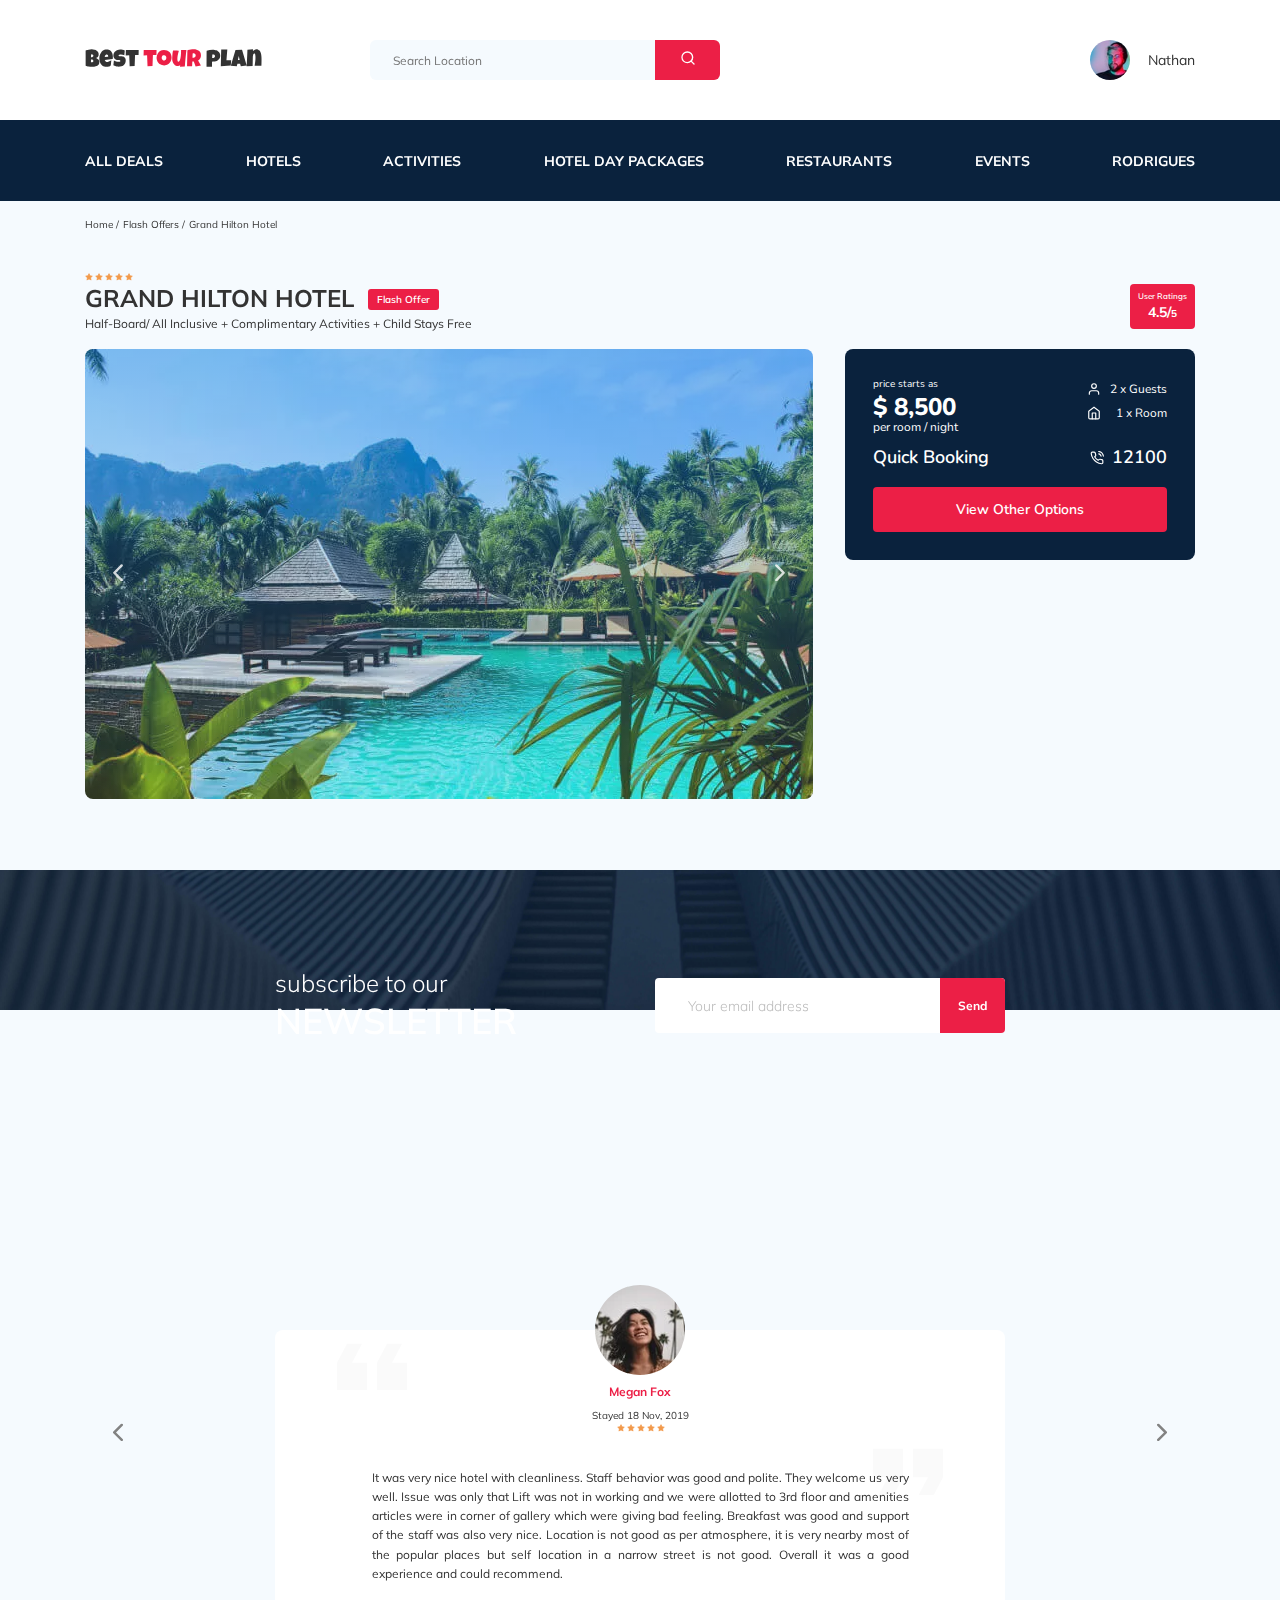
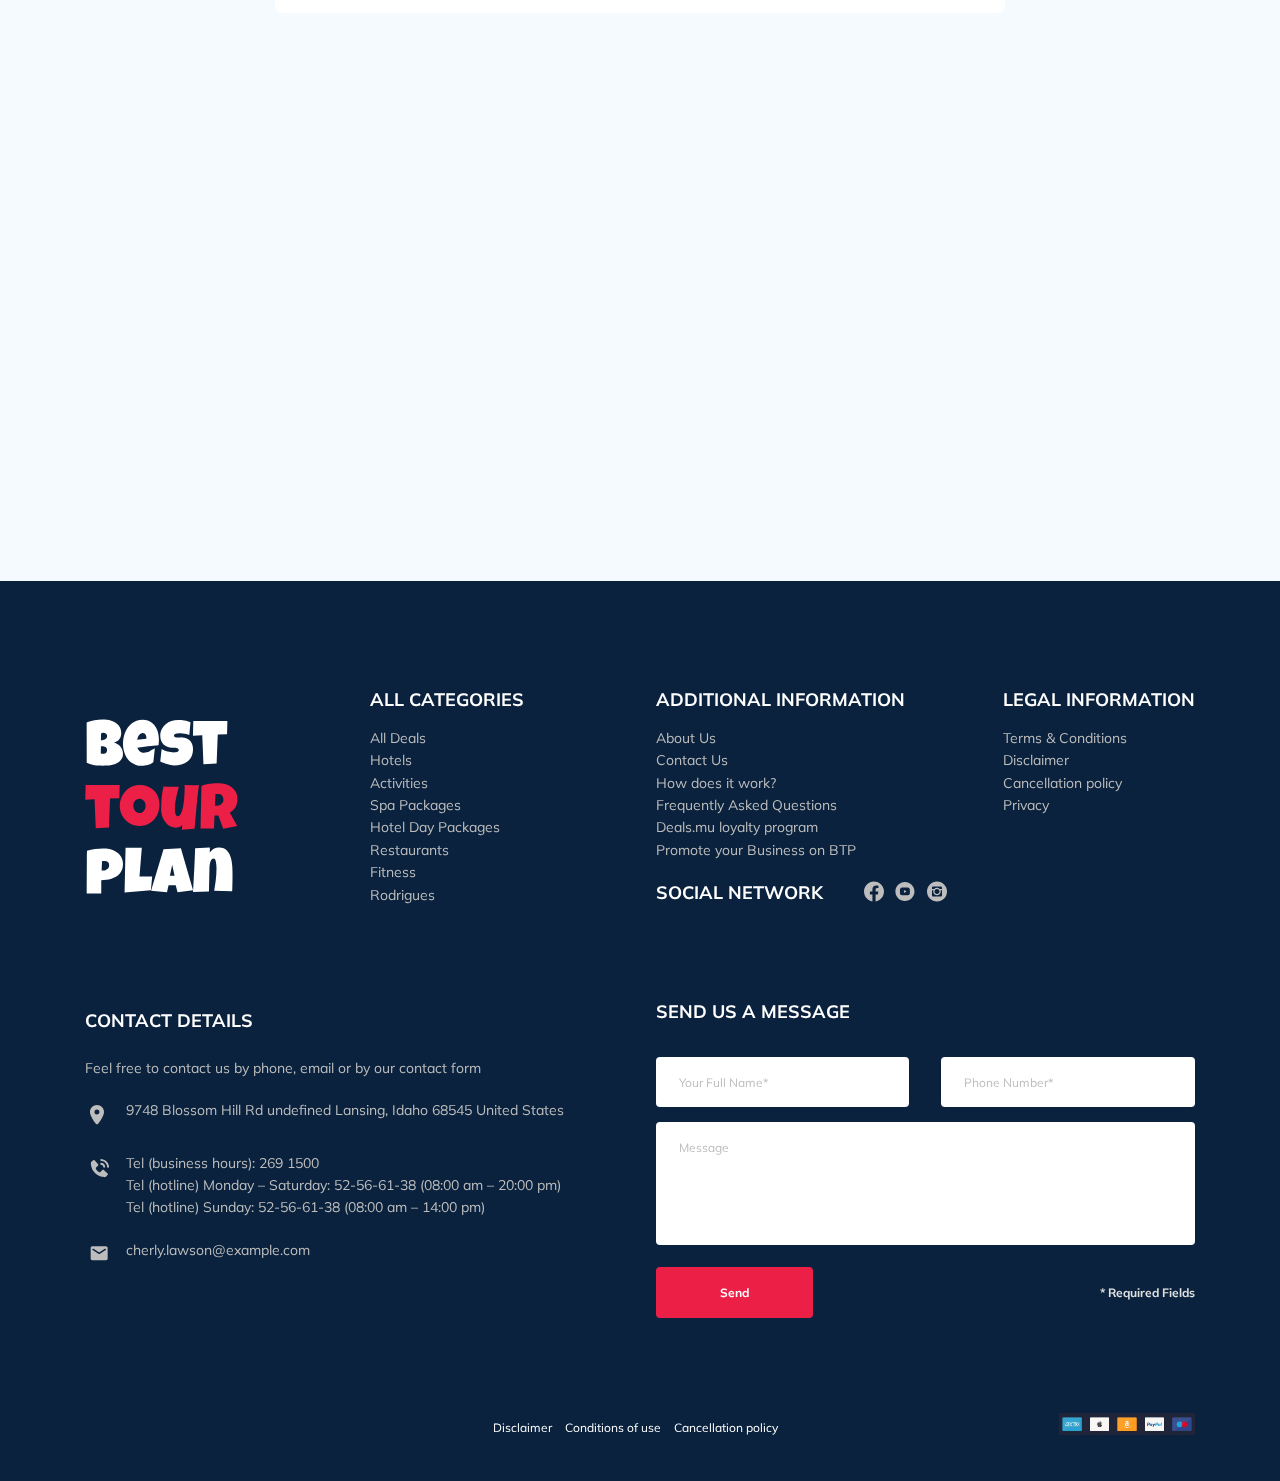
==== commit dcc20e68: "fix: various optimization fixes" ====
--- a/index.html
+++ b/index.html
@@ -195,46 +195,50 @@
               <div class="swiper-slide hotel-slider__item">
                 <img
                   class="hotel-slider__image"
-                  src="img/slide-1.jpg"
+                  src="img/slide-1.webp"
                   alt="slide-1"
                 />
               </div>
               <div class="swiper-slide hotel-slider__item">
                 <img
                   class="hotel-slider__image"
-                  src="img/slide-2.jpg"
+                  src="img/slide-2.webp"
                   alt="slide-2"
                 />
               </div>
               <div class="swiper-slide hotel-slider__item">
                 <img
                   class="hotel-slider__image"
-                  src="img/slide-3.jpg"
+                  src="img/slide-3.webp"
                   alt="slide-3"
                 />
               </div>
               <div class="swiper-slide hotel-slider__item">
                 <img
                   class="hotel-slider__image"
-                  src="img/slide-4.jpg"
+                  src="img/slide-4.webp"
                   alt="slide-4"
                 />
               </div>
               <div class="swiper-slide hotel-slider__item">
                 <img
                   class="hotel-slider__image"
-                  src="img/slide-5.jpg"
+                  src="img/slide-5.webp"
                   alt="slide-5"
                 />
               </div>
             </div>
             <!-- If we need navigation buttons -->
-            <button
-              class="hotel-slider__button hotel-slider__button--prev"
-            ></button>
-            <button
-              class="hotel-slider__button hotel-slider__button--next"
-            ></button>
+            <button class="hotel-slider__button hotel-slider__button--prev">
+              <svg class="hotel-slider__icon">
+                <use xlink:href="img/sprite.svg#arrow-prev"></use>
+              </svg>
+            </button>
+            <button class="hotel-slider__button hotel-slider__button--next">
+              <svg class="hotel-slider__icon">
+                <use xlink:href="img/sprite.svg#arrow-next"></use>
+              </svg>
+            </button>
           </div>
           <!-- /.swiper-container -->
           <div class="hotel-bookandmap">
@@ -284,7 +288,15 @@
               </button>
             </div>
             <!-- /.booking -->
-            <div class="map" id="map"></div>
+            <div id="map">
+              <iframe
+                src="https://www.google.com/maps/embed?pb=!1m18!1m12!1m3!1d3952.041212469607!2d98.29255281380291!3d7.890757407949891!2m3!1f0!2f0!3f0!3m2!1i1024!2i768!4f13.1!3m3!1m2!1s0x30503b7bfcd9f903%3A0xf7065fac1e3d7c48!2sDoubleTree%20by%20Hilton%20Phuket%20Banthai%20Resort!5e0!3m2!1sru!2sru!4v1618983542589!5m2!1sru!2sru"
+                class="map"
+                style="border: 0"
+                allowfullscreen=""
+                loading="lazy"
+              ></iframe>
+            </div>
             <!-- /.map -->
           </div>
           <!-- /.hotel-bookandmap -->
@@ -296,7 +308,7 @@
     <section
       class="newsletter"
       data-parallax="scroll"
-      data-image-src="img/newsletter-bg.jpg"
+      data-image-src="img/newsletter-bg.webp"
     >
       <div class="newsletter-wrapper">
         <h2 class="newsletter-title newsletter__title">
@@ -338,7 +350,7 @@
               <div class="reviews-slider__item">
                 <div class="reviews-slider__profile">
                   <img
-                    src="img/reviews-avatar-0.jpg"
+                    src="img/reviews-avatar-0.webp"
                     alt="Photo: Megan Fox"
                     class="reviews-slider__avatar"
                   />
@@ -383,7 +395,7 @@
               <div class="reviews-slider__item">
                 <div class="reviews-slider__profile">
                   <img
-                    src="img/reviews-avatar-1.jpg"
+                    src="img/reviews-avatar-1.webp"
                     alt="Photo: John Lebowski"
                     class="reviews-slider__avatar"
                   />
@@ -423,7 +435,7 @@
               <div class="reviews-slider__item">
                 <div class="reviews-slider__profile">
                   <img
-                    src="img/reviews-avatar-2.jpg"
+                    src="img/reviews-avatar-2.webp"
                     alt="Photo: Mohit Khan"
                     class="reviews-slider__avatar"
                   />
@@ -468,7 +480,7 @@
               <div class="reviews-slider__item">
                 <div class="reviews-slider__profile">
                   <img
-                    src="img/reviews-avatar-3.jpg"
+                    src="img/reviews-avatar-3.webp"
                     alt="Photo: Naomi Rolling"
                     class="reviews-slider__avatar"
                   />
@@ -541,7 +553,7 @@
           >
             <img
               class="card__image"
-              src="img/activities-0.jpg"
+              src="img/activities-0.webp"
               alt="The curious corner of chamarel"
             />
             <h3 class="card__title">The curious corner of&nbsp;chamarel</h3>
@@ -556,7 +568,7 @@
           >
             <img
               class="card__image"
-              src="img/activities-1.jpg"
+              src="img/activities-1.webp"
               alt="Gymkhana club golfcourse"
             />
             <h3 class="card__title">Gymkhana club golf course</h3>
@@ -571,7 +583,7 @@
           >
             <img
               class="card__image"
-              src="img/activities-2.jpg"
+              src="img/activities-2.webp"
               alt="Tamarind falls hiking trip - full day"
             />
             <h3 class="card__title">Tamarind falls hiking trip — full day</h3>
@@ -586,7 +598,7 @@
           >
             <img
               class="card__image"
-              src="img/activities-3.jpg"
+              src="img/activities-3.webp"
               alt="The blue marine discovery quest"
             />
             <h3 class="card__title">The blue marine discovery quest</h3>
@@ -663,18 +675,18 @@
           <div class="footer__social-network">
             <h3 class="footer__title footer__title--inline">Social Network</h3>
             <div class="footer__social-links">
-              <a href="https://www.facebook.com/" class="footer__link">
-                <svg class="footer__social-icon">
+              <a href="https://www.facebook.com/" class="footer__social-link">
+                <svg class="footer__social-icon footer__social-icon--fb">
                   <use xlink:href="img/sprite.svg#facebook"></use>
                 </svg>
               </a>
-              <a href="https://www.youtube.com/" class="footer__link">
-                <svg class="footer__social-icon">
+              <a href="https://www.youtube.com/" class="footer__social-link">
+                <svg class="footer__social-icon footer__social-icon--yt">
                   <use xlink:href="img/sprite.svg#youtube"></use>
                 </svg>
               </a>
-              <a href="https://www.instagram.com/" class="footer__link">
-                <svg class="footer__social-icon">
+              <a href="https://www.instagram.com/" class="footer__social-link">
+                <svg class="footer__social-icon footer__social-icon--ig">
                   <use xlink:href="img/sprite.svg#instagram"></use>
                 </svg>
               </a>
@@ -879,10 +891,6 @@
       <!-- /.modal__dialog -->
     </div>
     <!-- /.modal -->
-        <script
-      src="https://api-maps.yandex.ru/2.1/?apikey=192e8a30-f552-4f1c-a9f3-b4cb4013a719&lang=ru_RU"
-      type="text/javascript"
-    ></script>
     <script src="js/jquery-3.6.0.min.js"></script>
     <script src="js/swiper-bundle.min.js"></script>
     <script src="https://ajax.googleapis.com/ajax/libs/jquery/1.11.0/jquery.min.js"></script>
--- a/css/style.css
+++ b/css/style.css
@@ -1,2 +1,2 @@
-*{-webkit-box-sizing:border-box;box-sizing:border-box}body{font-family:'Mulish', sans-serif;background-color:#F5FAFE;color:#333}.container{max-width:1110px;margin:auto}img{max-width:100%}button{outline:none;cursor:pointer}textarea::-webkit-input-placeholder{color:#BDBDBD}textarea:-ms-input-placeholder{color:#BDBDBD}textarea::-ms-input-placeholder{color:#BDBDBD}textarea::placeholder{color:#BDBDBD}.input{height:50px;padding:0 23px;font-size:12px;line-height:15px;background:#fff;border-radius:4px;border:none;outline:none;color:#333}.form{display:-webkit-box;display:-ms-flexbox;display:flex;-webkit-box-align:center;-ms-flex-align:center;align-items:center;-webkit-box-pack:justify;-ms-flex-pack:justify;justify-content:space-between;-ms-flex-wrap:wrap;flex-wrap:wrap}.message{padding:18px 23px;font-size:12px;line-height:15px;color:#333;border-radius:4px;border:none;outline:none;resize:none}.invalid{color:#EC1F46}/*! normalize.css v8.0.1 | MIT License | github.com/necolas/normalize.css */html{line-height:1.15;-webkit-text-size-adjust:100%}body{margin:0}main{display:block}h1{font-size:2em;margin:0.67em 0}hr{-webkit-box-sizing:content-box;box-sizing:content-box;height:0;overflow:visible}pre{font-family:monospace, monospace;font-size:1em}a{background-color:transparent}abbr[title]{border-bottom:none;text-decoration:underline;-webkit-text-decoration:underline dotted;text-decoration:underline dotted}b,strong{font-weight:bolder}code,kbd,samp{font-family:monospace, monospace;font-size:1em}small{font-size:80%}sub,sup{font-size:75%;line-height:0;position:relative;vertical-align:baseline}sub{bottom:-0.25em}sup{top:-0.5em}img{border-style:none}button,input,optgroup,select,textarea{font-family:inherit;font-size:100%;line-height:1.15;margin:0}button,input{overflow:visible}button,select{text-transform:none}button,[type="button"],[type="reset"],[type="submit"]{-webkit-appearance:button}button::-moz-focus-inner,[type="button"]::-moz-focus-inner,[type="reset"]::-moz-focus-inner,[type="submit"]::-moz-focus-inner{border-style:none;padding:0}button:-moz-focusring,[type="button"]:-moz-focusring,[type="reset"]:-moz-focusring,[type="submit"]:-moz-focusring{outline:1px dotted ButtonText}fieldset{padding:0.35em 0.75em 0.625em}legend{-webkit-box-sizing:border-box;box-sizing:border-box;color:inherit;display:table;max-width:100%;padding:0;white-space:normal}progress{vertical-align:baseline}textarea{overflow:auto}[type="checkbox"],[type="radio"]{-webkit-box-sizing:border-box;box-sizing:border-box;padding:0}[type="number"]::-webkit-inner-spin-button,[type="number"]::-webkit-outer-spin-button{height:auto}[type="search"]{-webkit-appearance:textfield;outline-offset:-2px}[type="search"]::-webkit-search-decoration{-webkit-appearance:none}::-webkit-file-upload-button{-webkit-appearance:button;font:inherit}details{display:block}summary{display:list-item}template{display:none}[hidden]{display:none}.navbar{background-color:#fff}.navbar-top{display:-webkit-box;display:-ms-flexbox;display:flex;-webkit-box-align:center;-ms-flex-align:center;align-items:center;-webkit-box-pack:justify;-ms-flex-pack:justify;justify-content:space-between;padding-top:40px;padding-bottom:40px}.navbar-top__menu-button{display:none}.navbar__search{margin-right:auto;margin-left:108px}.navbar-bottom{background-color:#0A223D}.navbar-menu{display:-webkit-box;display:-ms-flexbox;display:flex;-webkit-box-align:center;-ms-flex-align:center;align-items:center;-webkit-box-pack:justify;-ms-flex-pack:justify;justify-content:space-between;margin:0;padding:31px 0;color:#fff;list-style-type:none}.navbar-menu__item--mobile--visible{display:none}.navbar-menu__link{font-weight:bold;font-size:14px;line-height:18px;text-decoration:none;text-transform:uppercase;color:inherit}.logo__horizontal{width:177px;height:18px}.search{position:relative;display:-webkit-box;display:-ms-flexbox;display:flex;height:40px;overflow:hidden;border-radius:6px}.search__input{width:350px;height:100%;padding-left:23px;padding-right:75px;font-size:12px;line-height:15px;border:none;background-color:#F5FAFE;color:#333}.search__input:focus{outline:none}.search__button{position:absolute;top:0;right:0;width:65px;height:100%;padding:0;border:none;background-color:#EC1F46;cursor:pointer}.search__icon{width:16px;height:16px}.user{display:-webkit-box;display:-ms-flexbox;display:flex;-webkit-box-align:center;-ms-flex-align:center;align-items:center;text-decoration:none}.user__avatar{width:40px;height:40px;border-radius:50%;-o-object-fit:cover;object-fit:cover}.user__name{margin-left:18px;font-size:14px;line-height:18px;color:#333}.breadcrumb-list{display:-webkit-box;display:-ms-flexbox;display:flex;-webkit-box-align:center;-ms-flex-align:center;align-items:center;padding:18px 0;margin:0;list-style:none}.breadcrumb-list__item{font-size:10px;line-height:13px}.breadcrumb-list__item:not(:last-child):after{content:'/';margin-right:4px}.breadcrumb-list__link{text-decoration:none;color:inherit}.hotel{padding-top:9px;padding-bottom:69px}.hotel-info{display:-webkit-box;display:-ms-flexbox;display:flex;-webkit-box-align:center;-ms-flex-align:center;align-items:center;-webkit-box-pack:justify;-ms-flex-pack:justify;justify-content:space-between}.hotel-info__offer{margin-left:14px;margin-top:4px}.hotel-info__name{margin-top:4px;margin-bottom:0}.hotel-info__description{margin-top:5px;margin-bottom:20px}.hotel__button{padding:12px 22px;font-weight:bold;font-size:12px;line-height:16px;color:#fff;background-color:#EC1F46;border:none;border-radius:4px;min-width:120px}.hotel-name{font-size:24px;line-height:30px}.hotel-wrapper{display:-webkit-box;display:-ms-flexbox;display:flex;-ms-flex-wrap:wrap;flex-wrap:wrap;-webkit-box-align:center;-ms-flex-align:center;align-items:center}.hotel-description{font-size:12px;line-height:15px}.hotel-grid{display:-webkit-box;display:-ms-flexbox;display:flex;-webkit-box-pack:justify;-ms-flex-pack:justify;justify-content:space-between}.hotel-slider{width:728px;height:450px;margin-left:0;border-radius:8px}.hotel-slider__item{position:relative;width:100%;height:100%;overflow:hidden}.hotel-slider__item:after{content:'';position:absolute;z-index:10;top:0;bottom:0;left:0;right:0;width:100%;height:100%;background:-webkit-gradient(linear, left top, left bottom, from(rgba(0,122,223,0.48)), to(rgba(255,255,255,0.128)));background:linear-gradient(180deg, rgba(0,122,223,0.48) 0%, rgba(255,255,255,0.128) 100%)}.hotel-slider__button{position:absolute;top:50%;-webkit-transform:translateY(-50%);transform:translateY(-50%);z-index:99;width:30px;height:30px;border:none;background-repeat:no-repeat;background-position:center;background-color:transparent;cursor:pointer;outline:none}.hotel-slider__button--next{right:18px;background-image:url(../img/arrow-next.svg)}.hotel-slider__button--prev{left:18px;background-image:url(../img/arrow-prev.svg)}.hotel-bookandmap{display:-webkit-box;display:-ms-flexbox;display:flex;-webkit-box-orient:vertical;-webkit-box-direction:normal;-ms-flex-direction:column;flex-direction:column;-webkit-box-pack:justify;-ms-flex-pack:justify;justify-content:space-between}.stars{-ms-flex-preferred-size:100%;flex-basis:100%}.stars__icon{width:8px;height:8px;margin-right:-2px}.offer{padding:4px 9px;font-weight:600;font-size:10px;line-height:13px;background-color:#EC1F46;border-radius:3px;color:#fff}.rating{max-width:65px;min-height:45px;text-align:center;color:#fff;background-color:#EC1F46;border-radius:4px}.rating__text{font-weight:600;font-size:8px}.rating__counter{font-weight:bold;font-size:14px}.rating__counter:after{content:"5";font-weight:bold;font-size:10px}.booking{width:350px;min-height:210px;padding:28px;font-family:'Nunito', sans-serif;color:#fff;background-color:#0A223D;border-radius:8px}.booking__info{display:-webkit-box;display:-ms-flexbox;display:flex;-webkit-box-pack:justify;-ms-flex-pack:justify;justify-content:space-between;margin-bottom:10px}.booking__price{display:-webkit-box;display:-ms-flexbox;display:flex;-webkit-box-orient:vertical;-webkit-box-direction:normal;-ms-flex-direction:column;flex-direction:column}.booking__start{font-size:10px;line-height:14px}.booking__pricetag{font-weight:800;font-size:24px;line-height:33px}.booking__per-room{margin-top:-5px;font-size:12px;line-height:16px}.booking__room{margin-top:4px}.booking__text{display:-webkit-box;display:-ms-flexbox;display:flex;-webkit-box-pack:justify;-ms-flex-pack:justify;justify-content:space-between;-webkit-box-align:center;-ms-flex-align:center;align-items:center;margin-bottom:8px;font-size:12px;line-height:16px}.booking__icon{width:14px;height:14px}.booking__description{margin-left:9px}.booking__call-center{display:-webkit-box;display:-ms-flexbox;display:flex;-webkit-box-pack:justify;-ms-flex-pack:justify;justify-content:space-between;-webkit-box-align:center;-ms-flex-align:center;align-items:center;margin-bottom:17px}.booking__heading{font-weight:600;font-size:18px;line-height:25px}.booking__number{display:-webkit-box;display:-ms-flexbox;display:flex;-webkit-box-pack:justify;-ms-flex-pack:justify;justify-content:space-between;-webkit-box-align:center;-ms-flex-align:center;align-items:center;color:inherit;text-decoration:none}.booking__num{margin-left:8px;font-weight:600;font-size:18px;line-height:25px}.booking__button{width:100%;min-height:45px;font-weight:600;font-size:14px;line-height:19px;white-space:nowrap;text-overflow:ellipsis;background-color:#EC1F46;color:#fff;border-radius:4px;border:none;cursor:pointer;overflow:auto}.map{width:350px;height:213px;border-radius:10px;overflow:hidden}.newsletter{padding:98px 0 87px 0}.newsletter-wrapper{display:-webkit-box;display:-ms-flexbox;display:flex;-webkit-box-align:center;-ms-flex-align:center;align-items:center;-webkit-box-pack:justify;-ms-flex-pack:justify;justify-content:space-between;max-width:730px;margin:auto}.newsletter-title{max-width:350px;margin:0;font-weight:300;font-size:24px;line-height:30px;white-space:nowrap;text-overflow:ellipsis;overflow:auto;color:#fff}.newsletter-title__strong{display:block;font-weight:600;font-size:36px;line-height:45px;text-transform:uppercase;text-overflow:ellipsis;overflow:auto}.subscribe{position:relative;width:350px;min-height:55px}.subscribe__input{width:100%;height:100%;padding-left:33px;padding-right:135px;font-weight:300;font-size:14px;line-height:18px;border:none;border-radius:4px;color:#333;outline:none}.subscribe__input::-webkit-input-placeholder{color:#BDBDBD}.subscribe__input:-ms-input-placeholder{color:#BDBDBD}.subscribe__input::-ms-input-placeholder{color:#BDBDBD}.subscribe__input::placeholder{color:#BDBDBD}.subscribe__input-group{position:absolute;width:100%;height:100%}.subscribe__button{position:absolute;right:0;top:0;min-width:65px;max-width:125px;height:100%;font-weight:bold;font-size:12px;line-height:15px;color:#fff;background-color:#EC1F46;border:none;border-radius:0 4px 4px 0;white-space:nowrap;overflow:hidden;text-overflow:ellipsis}.reviews{padding:40px 0 70px 0}.reviews__title{margin:0 0 70px;font-weight:bold;font-size:36px;line-height:45px;text-align:center;text-transform:uppercase}.reviews-slider__item{position:relative;display:-webkit-box;display:-ms-flexbox;display:flex;-webkit-box-orient:vertical;-webkit-box-direction:normal;-ms-flex-direction:column;flex-direction:column;-webkit-box-align:center;-ms-flex-align:center;align-items:center;max-width:730px;margin:45px auto 0;padding:0 62px 30px;background-color:#fff;border-radius:8px}.reviews-slider__item:before{content:'';position:absolute;top:13px;left:62px;width:70px;height:47px;background-image:url(../img/quote-left.svg);background-repeat:no-repeat}.reviews-slider__item:after{content:'';position:absolute;top:118px;right:62px;width:70px;height:47px;background-image:url(../img/quote-right.svg);background-repeat:no-repeat}.reviews-slider__button{position:absolute;top:45%;z-index:99;-webkit-transform:translateY(-52%);transform:translateY(-52%);width:30px;height:30px;background-position:center;background-repeat:no-repeat;border:none;background-color:transparent;cursor:pointer}.reviews-slider__button--prev{left:0;margin-left:18px;background-image:url(../img/arrow-prev-gray.svg)}.reviews-slider__button--next{margin-right:18px;right:0;background-image:url(../img/arrow-next-gray.svg)}.reviews-slider__profile{display:-webkit-box;display:-ms-flexbox;display:flex;-webkit-box-orient:vertical;-webkit-box-direction:normal;-ms-flex-direction:column;flex-direction:column;-webkit-box-align:center;-ms-flex-align:center;align-items:center;margin-top:-45px;margin-bottom:32px}.reviews-slider__avatar{width:90px;height:90px;margin-bottom:9px;border-radius:50%;-o-object-fit:cover;object-fit:cover}.reviews-slider__username{margin:0 0 10px;font-weight:bold;font-size:12px;line-height:15px;color:#EC1F46}.reviews-slider__date{margin-bottom:-5px;font-weight:normal;font-size:10px;line-height:13px}.reviews-slider__icon{width:8px;height:8px;margin-right:-2px}.reviews-slider__text{z-index:1;max-width:537px;max-height:115px;margin:0 auto;font-size:12px;line-height:160%;text-align:justify;overflow:auto}.activities{padding-top:55px;padding-bottom:98px}.activities__title{margin-top:0;margin-bottom:60px;font-size:24px;line-height:30px;text-transform:uppercase}.activities-wrapper{display:-webkit-box;display:-ms-flexbox;display:flex;-webkit-box-pack:justify;-ms-flex-pack:justify;justify-content:space-between}.card{position:relative;display:-webkit-box;display:-ms-flexbox;display:flex;-webkit-box-orient:vertical;-webkit-box-direction:normal;-ms-flex-direction:column;flex-direction:column;-webkit-box-align:start;-ms-flex-align:start;align-items:flex-start;width:255px;height:255px;padding:24px 26px;border-radius:6px;overflow:hidden}.card::before{content:'';position:absolute;left:0;right:0;top:0;bottom:0;z-index:-1;background:linear-gradient(179.83deg, rgba(196,196,196,0) 35.34%, #0A223D 99.85%)}.card__image{position:absolute;left:0;right:0;top:0;bottom:0;z-index:-2;width:100%;height:100%;-o-object-fit:cover;object-fit:cover}.card__title{margin-top:auto;margin-bottom:20px;font-weight:bold;font-size:16px;line-height:20px;color:#fff}.card__button{padding:7px 22px;font-weight:600;font-size:12px;line-height:16px;color:#fff;background-color:#EC1F46;border:none;border-radius:4px}.footer{background-color:#0A223D;color:#fff;padding-top:103px;padding-bottom:46px}.footer-wrapper{display:-ms-grid;display:grid;-ms-grid-columns:(minmax(min-content, 1fr))[4];grid-template-columns:repeat(4, minmax(-webkit-min-content, 1fr));grid-template-columns:repeat(4, minmax(min-content, 1fr));grid-row-gap:20px;grid-column-gap:31px;grid-auto-rows:minmax(44px, -webkit-min-content);grid-auto-rows:minmax(44px, min-content);-webkit-box-align:start;-ms-flex-align:start;align-items:start}.footer__logo{-ms-grid-row:1;-ms-grid-row-span:2;grid-row:1 / 3;width:153px;height:175px;-ms-flex-item-align:center;-ms-grid-row-align:center;align-self:center}.footer__categories{-ms-grid-row:1;-ms-grid-row-span:3;grid-row:1 / 4}.footer__legal{-ms-grid-column-align:end;justify-self:end}.footer__social-links{display:-webkit-box;display:-ms-flexbox;display:flex;-webkit-box-pack:justify;-ms-flex-pack:justify;justify-content:space-between;min-width:83px}.footer__social-network{display:-webkit-box;display:-ms-flexbox;display:flex;-ms-grid-row:2;-ms-grid-row-span:2;grid-row:2 / 4;grid-column:span 2}.footer__contact-details{grid-column:span 2}.footer__contact-links{margin:0;padding:0;font-size:14px;line-height:160%;list-style:none;text-decoration:none;color:#BDBDBD}.footer__contact-form{grid-column:span 2}.footer__form{max-width:540px;margin-top:37px}.footer__ul{margin:0;padding:0;font-size:14px;line-height:18px;list-style:none}.footer__title{margin:0 0 16px 0;font-weight:bold;font-size:18px;line-height:23px;text-transform:uppercase}.footer__title--inline{margin:0 41px 0 0}.footer__title--mb-4{margin-bottom:-3px;margin-top:-9px}.footer__item{display:-webkit-box;display:-ms-flexbox;display:flex;-webkit-box-align:start;-ms-flex-align:start;align-items:flex-start;font-size:14px;line-height:160%;color:#BDBDBD}.footer__item--mb-2{margin-bottom:20px}.footer__icon-wrapper{min-width:36px;margin-left:5px;margin-top:6px}.footer__text{margin:27px 0 22px 0;font-size:14px;line-height:18px;color:#BDBDBD}.footer__link{text-decoration:none;color:#BDBDBD;white-space:nowrap}.footer__inputs{display:-webkit-box;display:-ms-flexbox;display:flex;-webkit-box-pack:justify;-ms-flex-pack:justify;justify-content:space-between;-ms-flex-preferred-size:100%;flex-basis:100%}.footer__input{width:100%}.footer__input::-webkit-input-placeholder{color:#BDBDBD}.footer__input:-ms-input-placeholder{color:#BDBDBD}.footer__input::-ms-input-placeholder{color:#BDBDBD}.footer__input::placeholder{color:#BDBDBD}.footer__input-group{-ms-flex-preferred-size:47%;flex-basis:47%;margin-bottom:15px}.footer__social-icon{width:20px;height:21px}.footer__message{min-height:123px;margin-bottom:22px;-ms-flex-preferred-size:100%;flex-basis:100%}.footer__fields{display:-webkit-box;display:-ms-flexbox;display:flex;-webkit-box-pack:justify;-ms-flex-pack:justify;justify-content:space-between;-webkit-box-align:center;-ms-flex-align:center;align-items:center;width:100%}.footer__button{max-width:160px;min-height:50px;padding:18px 64px;font-weight:bold;font-size:12px;line-height:15px;color:#fff;background-color:#EC1F46;border:none;border-radius:4px;overflow:hidden;text-overflow:ellipsis}.footer__unstarred{font-weight:bold;font-size:12px;line-height:15px;color:#E0E0E0}.footer__bottom{display:-ms-grid;display:grid;-ms-grid-columns:(1fr)[3];grid-template-columns:repeat(3, 1fr);grid-template-areas:".info payment";max-width:1110px;margin-top:95px}.footer__info{grid-area:info;-ms-grid-column-align:center;justify-self:center;-ms-flex-item-align:end;-ms-grid-row-align:end;align-self:end;font-size:12px;line-height:15px}.footer__policy{margin-right:10px;text-decoration:none;color:#fff}.footer__payment{-ms-grid-column-align:end;justify-self:end;-ms-grid-row:1;-ms-grid-column:2;grid-area:payment;width:136px;height:22px}.modal__overlay{position:fixed;top:0;right:0;bottom:0;left:0;z-index:100;background-color:rgba(0,143,223,0.39);visibility:hidden;opacity:0;-webkit-transition:opacity 0.3s;transition:opacity 0.3s}.modal__overlay--visible{visibility:visible;opacity:1}.modal__dialog{position:fixed;top:50%;left:50%;z-index:101;max-width:478px;padding:33px 88px;background-color:#0A223D;-webkit-transform:translate(-50%, -50%);transform:translate(-50%, -50%);color:#fff;border-radius:8px;visibility:hidden;opacity:0}.modal__dialog--visible{visibility:visible;opacity:1}.modal__close{position:absolute;top:17px;right:18px;text-decoration:none;cursor:pointer}.modal__title{margin-top:0;margin-bottom:0;text-align:center;font-weight:bold;font-size:18px;line-height:23px;text-transform:uppercase}.modal__input{width:100%;margin-top:15px}.modal__input::-webkit-input-placeholder{color:#BDBDBD}.modal__input:-ms-input-placeholder{color:#BDBDBD}.modal__input::-ms-input-placeholder{color:#BDBDBD}.modal__input::placeholder{color:#BDBDBD}.modal__message{width:100%;min-height:123px;margin-top:15px;margin-bottom:15px}.modal__fields{display:-webkit-box;display:-ms-flexbox;display:flex;-webkit-box-pack:justify;-ms-flex-pack:justify;justify-content:space-between;-webkit-box-align:center;-ms-flex-align:center;align-items:center;width:100%}.modal__button{min-width:110px;min-height:50px;padding:18px 64px;font-weight:bold;font-size:12px;line-height:15px;color:#fff;background-color:#EC1F46;border:none;border-radius:4px;overflow:hidden;text-overflow:ellipsis}.modal__unstarred{font-weight:bold;font-size:12px;line-height:15px;color:#E0E0E0}@media (max-width: 1200px){.container{max-width:960px}.hotel-slider{width:590px}.hotel-slider__image{width:100%;height:100%;-o-object-fit:cover;object-fit:cover}.card{width:230px;height:230px}.footer__inputs{-webkit-box-orient:vertical;-webkit-box-direction:normal;-ms-flex-direction:column;flex-direction:column}.footer__input-group{-ms-flex-preferred-size:100%;flex-basis:100%}}@media (max-width: 992px){.container,.newsletter-wrapper{max-width:700px}.logo__horizontal{width:133px;height:14px;margin-right:-24px}.navbar-top{padding-top:30px;padding-bottom:30px}.navbar__search{margin-left:auto}.navbar-menu{padding-top:22px;padding-bottom:22px}.navbar-menu__link{font-size:12px;line-height:15px}.search__input{width:340px}.hotel{padding-bottom:55px}.hotel-grid{-webkit-box-orient:vertical;-webkit-box-direction:normal;-ms-flex-direction:column;flex-direction:column}.hotel__slider{margin-bottom:30px}.hotel-bookandmap{-webkit-box-orient:horizontal;-webkit-box-direction:normal;-ms-flex-direction:row;flex-direction:row}.hotel-slider{width:100%}.booking{width:340px}.map{width:340px}.newsletter{padding-top:94px}.newsletter-title{max-width:290px}.reviews{padding-top:44px;padding-bottom:60px}.reviews__title{margin-bottom:50px;font-size:30px;line-height:38px}.reviews-slider__item{max-width:580px}.reviews-slider__item:after,.reviews-slider__item:before{display:none}.reviews-slider__profile{margin-left:5px}.reviews-slider__avatar{margin-bottom:11px}.reviews-slider__button{top:50%}.reviews-slider__button--prev{margin-left:-1px}.reviews-slider__button--next{margin-right:1px}.reviews-slider__text{max-height:135px}.activities{padding-top:57px;padding-bottom:48px}.activities__title{margin-bottom:57px}.activities-wrapper{-ms-flex-wrap:wrap;flex-wrap:wrap}.activities__card{margin-bottom:20px}.card{width:340px;height:255px}.card__title{width:200px}.footer{padding-top:73px}.footer-wrapper{-ms-grid-columns:(max-content)[3];grid-template-columns:repeat(3, -webkit-max-content);grid-template-columns:repeat(3, max-content);grid-row-gap:50px}.footer__inputs{-webkit-box-orient:horizontal;-webkit-box-direction:normal;-ms-flex-direction:row;flex-direction:row}.footer__input-group{-ms-flex-preferred-size:47%;flex-basis:47%}.footer__logo{-ms-grid-row:1;-ms-grid-row-span:1;grid-row:1/2;grid-column:span 2;width:100px;height:110px}.footer__social-network{-ms-grid-row:1;-ms-grid-row-span:1;grid-row:1/2;grid-column:span 4;-ms-flex-item-align:center;-ms-grid-row-align:center;align-self:center;margin-top:14px;margin-left:-14px}.footer__categories{-ms-grid-row:2;-ms-grid-row-span:1;grid-row:2/3;grid-column:span 2}.footer__legal{grid-column:span 2;-ms-grid-column-align:start;justify-self:start}.footer__additional{grid-column:span 2;margin-right:5px}.footer__contact-details{-ms-grid-row:3;grid-row:3;grid-column:span 5}.footer__contact-form{-ms-grid-row:4;grid-row:4;grid-column:span 5}.footer__title--contact{margin-top:9px}.footer__title--mb-4{margin-top:4px}.footer__icon-wrapper{min-width:40px}.footer__item--mb-2{margin-bottom:18px}.footer__bottom{margin-top:55px}.footer__info{grid-column:span 2;-ms-grid-column-align:start;justify-self:start}.modal__dialog{width:92%}.modal__fields{display:-webkit-box;display:-ms-flexbox;display:flex;-webkit-box-orient:vertical;-webkit-box-direction:reverse;-ms-flex-direction:column-reverse;flex-direction:column-reverse;-webkit-box-align:start;-ms-flex-align:start;align-items:flex-start;-webkit-box-pack:justify;-ms-flex-pack:justify;justify-content:space-between;min-height:80px}}@media (max-width: 730px){.container{max-width:576px;width:92%}body{padding-top:74px}.navbar--mobile-fixed{position:fixed;top:0;right:0;left:0;z-index:99}.navbar__user--mobile--hidden,.navbar__search--mobile--hidden{display:none}.navbar__user--mobile--visible,.navbar__search--mobile--visible{display:-webkit-box;display:-ms-flexbox;display:flex}.navbar__user{-webkit-box-orient:vertical;-webkit-box-direction:normal;-ms-flex-direction:column;flex-direction:column;-webkit-box-pack:center;-ms-flex-pack:center;justify-content:center}.navbar__search{margin-bottom:18px}.navbar-bottom{position:fixed;top:70px;right:0;bottom:0;left:0;display:none;padding-top:8px}.navbar-bottom--visible{display:block;overflow:auto}.navbar-menu{-webkit-box-orient:vertical;-webkit-box-direction:normal;-ms-flex-direction:column;flex-direction:column}.navbar-menu__item{margin-bottom:17px}.navbar-menu__item--mobile--visible{display:block}.navbar-top__menu-button{display:-webkit-box;display:-ms-flexbox;display:flex;-webkit-box-align:center;-ms-flex-align:center;align-items:center;-webkit-box-pack:justify;-ms-flex-pack:justify;justify-content:space-between;-webkit-box-orient:vertical;-webkit-box-direction:normal;-ms-flex-direction:column;flex-direction:column;width:16px;height:11px;padding:0;border:none;background-color:#fff;cursor:pointer}.menu-button__line{width:16px;height:1px;background-color:#333}.user__name--light{margin-left:0;margin-top:10px;margin-bottom:10px;color:#fff}.stars{-ms-flex-preferred-size:auto;flex-basis:auto}.hotel{padding-top:0;padding-bottom:40px}.hotel-name{-ms-flex-preferred-size:100%;flex-basis:100%}.hotel-wrapper{-webkit-box-pack:justify;-ms-flex-pack:justify;justify-content:space-between}.hotel-info__text{width:100%}.hotel-info__name{margin-top:10px;margin-bottom:0}.hotel-info__rating{display:none}.hotel-info__offer{-webkit-box-ordinal-group:0;-ms-flex-order:-1;order:-1;margin-left:0}.hotel-bookandmap{-webkit-box-orient:vertical;-webkit-box-direction:normal;-ms-flex-direction:column;flex-direction:column;min-height:450px}.hotel-slider{height:350px}.booking{width:100%}.map{width:100%}.newsletter-wrapper{max-width:576px;width:92%;-webkit-box-orient:vertical;-webkit-box-direction:normal;-ms-flex-direction:column;flex-direction:column;-webkit-box-align:start;-ms-flex-align:start;align-items:flex-start}.newsletter-title{max-width:100%}.newsletter-title__strong{margin-top:5px;margin-bottom:37px}.reviews{padding-bottom:50px}.reviews-slider__item{padding:0 30px 36px}.reviews-slider__button{top:30px}.reviews-slider__button--prev{left:50%;-webkit-transform:translate(-50%, 0);transform:translate(-50%, 0);margin-left:-90px}.reviews-slider__button--next{right:50%;-webkit-transform:translate(50%, 0);transform:translate(50%, 0);margin-right:-90px}.activities{padding-top:33px;padding-bottom:48px}.activities__title{margin-bottom:40px}.card{width:48.5%;height:255px}.footer-wrapper{-ms-grid-columns:1fr;grid-template-columns:1fr}.footer__logo{-ms-grid-row:1;grid-row:1;-ms-grid-column:1;grid-column:1}.footer__social-network{-ms-grid-row:2;grid-row:2;-ms-grid-column:1;grid-column:1;margin-left:0}.footer__additional{-ms-grid-row:3;grid-row:3;-ms-grid-column:1;grid-column:1}.footer__categories{-ms-grid-row:4;grid-row:4;-ms-grid-column:1;grid-column:1}.footer__legal{-ms-grid-row:5;grid-row:5;-ms-grid-column:1;grid-column:1}.footer__contact-details{-ms-grid-row:6;grid-row:6;-ms-grid-column:1;grid-column:1}.footer__contact-form{-ms-grid-row:7;grid-row:7;-ms-grid-column:1;grid-column:1}.footer__form{max-width:576px}.footer__inputs{-webkit-box-orient:vertical;-webkit-box-direction:normal;-ms-flex-direction:column;flex-direction:column}.footer__input-group{-ms-flex-preferred-size:100%;flex-basis:100%}}@media (max-width: 576px){.container{max-width:480px;width:92%}.logo__horizontal{width:99px;height:14px}.hotel-slider{height:250px}.hotel__slider{margin-bottom:20px}.hotel-bookandmap{-webkit-box-pack:start;-ms-flex-pack:start;justify-content:flex-start}.booking{margin-bottom:20px}.newsletter{padding:76px 0 83px 0}.newsletter-wrapper{max-width:480px}.subscribe{width:100%}.reviews__title{max-width:245px;margin:0 auto 42px;font-size:18px;line-height:23px}.reviews-slider__text{max-height:270px}.activities__title{margin-bottom:40px;font-size:18px;line-height:23px}.card{width:100%}.modal__button{width:100%;padding:18px 28px}}@media (max-height: 576px){.modal__dialog{height:100%;overflow:auto}}@media (min-width: 320px) and (max-width: 480px){.container{width:92%}.navbar-top{height:70px;padding-top:28px;padding-bottom:28px}.navbar-menu{padding-top:26px}.navbar__search{max-width:245px}.hotel-info__description{width:278px;margin-bottom:38px}.hotel-bookandmap{min-height:403px}.hotel-slider{height:179px}.map{height:173px}.newsletter{padding:73px 0 78px 0}.newsletter-title{font-size:20px;line-height:25px}.newsletter-title__strong{font-size:30px;line-height:38px}.reviews-slider__profile{margin-left:-1px;margin-bottom:28px}.reviews-slider__text{max-height:270px;text-align:left}.card--first{-webkit-box-ordinal-group:0;-ms-flex-order:-1;order:-1}.card--third{-webkit-box-ordinal-group:0;-ms-flex-order:-1;order:-1}.activities{padding-top:37px;padding-bottom:40px}.activities__title{margin-bottom:36px}.footer{padding-top:67px}.footer-wrapper{grid-row-gap:29px}.footer__social-network{-webkit-box-orient:vertical;-webkit-box-direction:normal;-ms-flex-direction:column;flex-direction:column}.footer__social-links{max-width:83px}.footer__title--inline{margin-bottom:20px}.footer__title--mb-4{margin-top:0}.footer__categories{-ms-grid-row:5;grid-row:5;-webkit-box-ordinal-group:5;-ms-flex-order:4;order:4}.footer__additional{-ms-grid-row:4;grid-row:4;-webkit-box-ordinal-group:3;-ms-flex-order:2;order:2}.footer__legal{-ms-grid-row:3;grid-row:3;-webkit-box-ordinal-group:4;-ms-flex-order:3;order:3}.footer__icon-wrapper{min-width:28px;margin-left:3px;margin-top:2px}.footer__item--mb-2{margin-bottom:25px}.footer__item--mb-3{margin-top:-6px;margin-bottom:30px}.footer__form{margin-top:18px}.footer__fields{display:-webkit-box;display:-ms-flexbox;display:flex;-webkit-box-orient:vertical;-webkit-box-direction:reverse;-ms-flex-direction:column-reverse;flex-direction:column-reverse;-webkit-box-align:start;-ms-flex-align:start;align-items:flex-start;-webkit-box-pack:justify;-ms-flex-pack:justify;justify-content:space-between;min-height:80px;margin-top:-8px}.footer__bottom{display:-webkit-box;display:-ms-flexbox;display:flex;-webkit-box-orient:vertical;-webkit-box-direction:normal;-ms-flex-direction:column;flex-direction:column;-webkit-box-pack:justify;-ms-flex-pack:justify;justify-content:space-between;-webkit-box-align:start;-ms-flex-align:start;align-items:flex-start;min-height:47px;margin-top:31px}.footer__policy{margin-right:5px}.modal__dialog{padding:20px}}@media (max-width: 320px){.container{max-width:280px}.newsletter-wrapper{max-width:280px}}
+*{-webkit-box-sizing:border-box;box-sizing:border-box}body{font-family:'Mulish', sans-serif;background-color:#F5FAFE;color:#333}.container{max-width:1110px;margin:auto}img{max-width:100%}button{outline:none;cursor:pointer}textarea::-webkit-input-placeholder{color:#BDBDBD}textarea:-ms-input-placeholder{color:#BDBDBD}textarea::-ms-input-placeholder{color:#BDBDBD}textarea::placeholder{color:#BDBDBD}.input{height:50px;padding:0 23px;font-size:12px;line-height:15px;background:#fff;border-radius:4px;border:none;outline:none;color:#333}.form{display:-webkit-box;display:-ms-flexbox;display:flex;-webkit-box-align:center;-ms-flex-align:center;align-items:center;-webkit-box-pack:justify;-ms-flex-pack:justify;justify-content:space-between;-ms-flex-wrap:wrap;flex-wrap:wrap}.message{padding:18px 23px;font-size:12px;line-height:15px;color:#333;border-radius:4px;border:none;outline:none;resize:none}.invalid{font-size:12px;line-height:15px;color:#EC1F46}.error{font-size:14px;line-height:18px;color:#EC1F46}/*! normalize.css v8.0.1 | MIT License | github.com/necolas/normalize.css */html{line-height:1.15;-webkit-text-size-adjust:100%}body{margin:0}main{display:block}h1{font-size:2em;margin:0.67em 0}hr{-webkit-box-sizing:content-box;box-sizing:content-box;height:0;overflow:visible}pre{font-family:monospace, monospace;font-size:1em}a{background-color:transparent}abbr[title]{border-bottom:none;text-decoration:underline;-webkit-text-decoration:underline dotted;text-decoration:underline dotted}b,strong{font-weight:bolder}code,kbd,samp{font-family:monospace, monospace;font-size:1em}small{font-size:80%}sub,sup{font-size:75%;line-height:0;position:relative;vertical-align:baseline}sub{bottom:-0.25em}sup{top:-0.5em}img{border-style:none}button,input,optgroup,select,textarea{font-family:inherit;font-size:100%;line-height:1.15;margin:0}button,input{overflow:visible}button,select{text-transform:none}button,[type="button"],[type="reset"],[type="submit"]{-webkit-appearance:button}button::-moz-focus-inner,[type="button"]::-moz-focus-inner,[type="reset"]::-moz-focus-inner,[type="submit"]::-moz-focus-inner{border-style:none;padding:0}button:-moz-focusring,[type="button"]:-moz-focusring,[type="reset"]:-moz-focusring,[type="submit"]:-moz-focusring{outline:1px dotted ButtonText}fieldset{padding:0.35em 0.75em 0.625em}legend{-webkit-box-sizing:border-box;box-sizing:border-box;color:inherit;display:table;max-width:100%;padding:0;white-space:normal}progress{vertical-align:baseline}textarea{overflow:auto}[type="checkbox"],[type="radio"]{-webkit-box-sizing:border-box;box-sizing:border-box;padding:0}[type="number"]::-webkit-inner-spin-button,[type="number"]::-webkit-outer-spin-button{height:auto}[type="search"]{-webkit-appearance:textfield;outline-offset:-2px}[type="search"]::-webkit-search-decoration{-webkit-appearance:none}::-webkit-file-upload-button{-webkit-appearance:button;font:inherit}details{display:block}summary{display:list-item}template{display:none}[hidden]{display:none}.navbar{background-color:#fff}.navbar-top{display:-webkit-box;display:-ms-flexbox;display:flex;-webkit-box-align:center;-ms-flex-align:center;align-items:center;-webkit-box-pack:justify;-ms-flex-pack:justify;justify-content:space-between;padding-top:40px;padding-bottom:40px}.navbar-top__menu-button{display:none}.navbar__search{margin-right:auto;margin-left:108px}.navbar-bottom{background-color:#0A223D}.navbar-menu{display:-webkit-box;display:-ms-flexbox;display:flex;-webkit-box-align:center;-ms-flex-align:center;align-items:center;-webkit-box-pack:justify;-ms-flex-pack:justify;justify-content:space-between;margin:0;padding:31px 0;color:#fff;list-style-type:none}.navbar-menu__item--mobile--visible{display:none}.navbar-menu__link{font-weight:bold;font-size:14px;line-height:18px;text-decoration:none;text-transform:uppercase;color:inherit}.logo__horizontal{width:177px;height:20px}.search{position:relative;display:-webkit-box;display:-ms-flexbox;display:flex;height:40px;overflow:hidden;border-radius:6px}.search__input{width:350px;height:100%;padding-left:23px;padding-right:75px;font-size:12px;line-height:15px;border:none;background-color:#F5FAFE;color:#333}.search__input:focus{outline:none}.search__button{position:absolute;top:0;right:0;width:65px;height:100%;padding:0;border:none;fill:#fff;background-color:#EC1F46;cursor:pointer}.search__icon{width:16px;height:16px;fill:#fff}.user{display:-webkit-box;display:-ms-flexbox;display:flex;-webkit-box-align:center;-ms-flex-align:center;align-items:center;text-decoration:none;border-radius:4px}.user__avatar{width:40px;height:40px;border-radius:50%;-o-object-fit:cover;object-fit:cover}.user__name{margin-left:18px;font-size:14px;line-height:18px;color:#333}.breadcrumb-list{display:-webkit-box;display:-ms-flexbox;display:flex;-webkit-box-align:center;-ms-flex-align:center;align-items:center;padding:17px 0 23px 0;margin:0;list-style:none}.breadcrumb-list__item{font-size:10px;line-height:13px}.breadcrumb-list__item:not(:last-child):after{content:'/';margin-right:4px}.breadcrumb-list__link{text-decoration:none;color:inherit}.hotel{padding-top:9px;padding-bottom:71px}.hotel-info{display:-webkit-box;display:-ms-flexbox;display:flex;-webkit-box-align:center;-ms-flex-align:center;align-items:center;-webkit-box-pack:justify;-ms-flex-pack:justify;justify-content:space-between}.hotel-info__offer{margin-left:14px;margin-top:4px}.hotel-info__name{margin-top:-1px;margin-bottom:-2px}.hotel-info__description{margin-top:5px;margin-bottom:18px}.hotel__button{padding:12px 22px;font-weight:bold;font-size:12px;line-height:16px;color:#fff;background-color:#EC1F46;border:none;border-radius:4px;min-width:120px}.hotel-name{font-size:24px;line-height:30px}.hotel-wrapper{display:-webkit-box;display:-ms-flexbox;display:flex;-ms-flex-wrap:wrap;flex-wrap:wrap;-webkit-box-align:center;-ms-flex-align:center;align-items:center}.hotel-description{font-size:12px;line-height:15px}.hotel-grid{display:-webkit-box;display:-ms-flexbox;display:flex;-webkit-box-pack:justify;-ms-flex-pack:justify;justify-content:space-between}.hotel-slider{width:728px;height:450px;margin-left:0;border-radius:8px}.hotel-slider__item{position:relative;width:100%;height:100%;overflow:hidden}.hotel-slider__item:after{content:'';position:absolute;z-index:10;top:0;bottom:0;left:0;right:0;width:100%;height:100%;background:-webkit-gradient(linear, left top, left bottom, from(rgba(0,122,223,0.48)), to(rgba(255,255,255,0.128)));background:linear-gradient(180deg, rgba(0,122,223,0.48) 0%, rgba(255,255,255,0.128) 100%)}.hotel-slider__icon{width:10px;height:17.5px}.hotel-slider__button{position:absolute;top:50%;-webkit-transform:translateY(-50%);transform:translateY(-50%);z-index:99;width:30px;height:30px;border:none;background-repeat:no-repeat;background-position:center;background-color:transparent;cursor:pointer;outline:none}.hotel-slider__button--next{right:18px}.hotel-slider__button--prev{left:18px}.hotel-bookandmap{display:-webkit-box;display:-ms-flexbox;display:flex;-webkit-box-orient:vertical;-webkit-box-direction:normal;-ms-flex-direction:column;flex-direction:column;-webkit-box-pack:justify;-ms-flex-pack:justify;justify-content:space-between}.stars{-ms-flex-preferred-size:100%;flex-basis:100%;margin-top:3px}.stars__icon{width:8px;height:8px;margin-right:-2px}.offer{padding:4px 9px;font-weight:600;font-size:10px;line-height:13px;background-color:#EC1F46;border-radius:3px;color:#fff}.rating{max-width:65px;min-height:45px;text-align:center;color:#fff;background-color:#EC1F46;border-radius:4px}.rating__text{font-weight:600;font-size:8px}.rating__counter{font-weight:bold;font-size:14px}.rating__counter:after{content:"5";font-weight:bold;font-size:10px}.booking{width:350px;min-height:210px;padding:28px;font-family:'Nunito', sans-serif;color:#fff;background-color:#0A223D;border-radius:8px}.booking__info{display:-webkit-box;display:-ms-flexbox;display:flex;-webkit-box-pack:justify;-ms-flex-pack:justify;justify-content:space-between;margin-bottom:10px}.booking__price{display:-webkit-box;display:-ms-flexbox;display:flex;-webkit-box-orient:vertical;-webkit-box-direction:normal;-ms-flex-direction:column;flex-direction:column}.booking__start{font-size:10px;line-height:14px}.booking__pricetag{font-weight:800;font-size:24px;line-height:33px}.booking__per-room{margin-top:-5px;font-size:12px;line-height:16px}.booking__room{margin-top:4px}.booking__text{display:-webkit-box;display:-ms-flexbox;display:flex;-webkit-box-pack:justify;-ms-flex-pack:justify;justify-content:space-between;-webkit-box-align:center;-ms-flex-align:center;align-items:center;margin-bottom:8px;font-size:12px;line-height:16px}.booking__icon{width:14px;height:14px}.booking__description{margin-left:9px}.booking__call-center{display:-webkit-box;display:-ms-flexbox;display:flex;-webkit-box-pack:justify;-ms-flex-pack:justify;justify-content:space-between;-webkit-box-align:center;-ms-flex-align:center;align-items:center;margin-bottom:17px}.booking__heading{font-weight:600;font-size:18px;line-height:25px}.booking__number{display:-webkit-box;display:-ms-flexbox;display:flex;-webkit-box-pack:justify;-ms-flex-pack:justify;justify-content:space-between;-webkit-box-align:center;-ms-flex-align:center;align-items:center;color:inherit;text-decoration:none}.booking__num{margin-left:8px;font-weight:600;font-size:18px;line-height:25px}.booking__button{width:100%;min-height:45px;font-weight:600;font-size:14px;line-height:19px;white-space:nowrap;text-overflow:ellipsis;background-color:#EC1F46;color:#fff;border-radius:4px;border:none;cursor:pointer;overflow:auto}.map{width:350px;height:213px;border-radius:10px;overflow:hidden}.newsletter{padding:98px 0 87px 0}.newsletter-wrapper{display:-webkit-box;display:-ms-flexbox;display:flex;-webkit-box-align:center;-ms-flex-align:center;align-items:center;-webkit-box-pack:justify;-ms-flex-pack:justify;justify-content:space-between;max-width:730px;margin:auto}.newsletter-title{max-width:350px;margin:0;font-weight:300;font-size:24px;line-height:30px;white-space:nowrap;text-overflow:ellipsis;overflow:auto;color:#fff}.newsletter-title__strong{display:block;font-weight:600;font-size:36px;line-height:45px;text-transform:uppercase;text-overflow:ellipsis;overflow:auto}.subscribe{position:relative;width:350px;min-height:55px}.subscribe__input{width:100%;height:100%;padding-left:33px;padding-right:135px;font-weight:300;font-size:14px;line-height:18px;border:none;border-radius:4px;color:#333;outline:none}.subscribe__input::-webkit-input-placeholder{color:#BDBDBD}.subscribe__input:-ms-input-placeholder{color:#BDBDBD}.subscribe__input::-ms-input-placeholder{color:#BDBDBD}.subscribe__input::placeholder{color:#BDBDBD}.subscribe__input-group{position:absolute;width:100%;height:100%}.subscribe__button{position:absolute;right:0;top:0;min-width:65px;max-width:125px;height:100%;font-weight:bold;font-size:12px;line-height:15px;color:#fff;background-color:#EC1F46;border:none;border-radius:0 4px 4px 0;white-space:nowrap;overflow:hidden;text-overflow:ellipsis}.reviews{padding:40px 0 70px 0}.reviews__title{margin:5px 0 65px;font-weight:bold;font-size:36px;line-height:45px;text-align:center;text-transform:uppercase}.reviews-slider__item{position:relative;display:-webkit-box;display:-ms-flexbox;display:flex;-webkit-box-orient:vertical;-webkit-box-direction:normal;-ms-flex-direction:column;flex-direction:column;-webkit-box-align:center;-ms-flex-align:center;align-items:center;max-width:730px;margin:45px auto 0;padding:0 62px 30px;background-color:#fff;border-radius:8px}.reviews-slider__item:before{content:'';position:absolute;top:13px;left:62px;width:70px;height:47px;background-image:url(../img/quote-left.svg);background-repeat:no-repeat}.reviews-slider__item:after{content:'';position:absolute;top:118px;right:62px;width:70px;height:47px;background-image:url(../img/quote-right.svg);background-repeat:no-repeat}.reviews-slider__button{position:absolute;top:45%;z-index:99;-webkit-transform:translateY(-52%);transform:translateY(-52%);width:30px;height:30px;background-position:center;background-repeat:no-repeat;border:none;background-color:transparent;cursor:pointer}.reviews-slider__button--prev{left:0;margin-left:18px;background-image:url(../img/arrow-prev-gray.svg)}.reviews-slider__button--next{margin-right:18px;right:0;background-image:url(../img/arrow-next-gray.svg)}.reviews-slider__profile{display:-webkit-box;display:-ms-flexbox;display:flex;-webkit-box-orient:vertical;-webkit-box-direction:normal;-ms-flex-direction:column;flex-direction:column;-webkit-box-align:center;-ms-flex-align:center;align-items:center;margin-top:-45px;margin-bottom:32px}.reviews-slider__avatar{width:90px;height:90px;margin-bottom:9px;border-radius:50%;-o-object-fit:cover;object-fit:cover}.reviews-slider__username{margin:0 0 10px;font-weight:bold;font-size:12px;line-height:15px;color:#EC1F46}.reviews-slider__date{margin-bottom:-5px;font-weight:normal;font-size:10px;line-height:13px}.reviews-slider__icon{width:8px;height:8px;margin-right:-2px}.reviews-slider__text{z-index:1;max-width:537px;max-height:115px;margin:0 auto;font-size:12px;line-height:160%;text-align:justify;overflow:auto}.activities{padding-top:55px;padding-bottom:98px}.activities__title{margin-top:0;margin-bottom:60px;font-size:24px;line-height:30px;text-transform:uppercase}.activities-wrapper{display:-webkit-box;display:-ms-flexbox;display:flex;-webkit-box-pack:justify;-ms-flex-pack:justify;justify-content:space-between}.card{position:relative;display:-webkit-box;display:-ms-flexbox;display:flex;-webkit-box-orient:vertical;-webkit-box-direction:normal;-ms-flex-direction:column;flex-direction:column;-webkit-box-align:start;-ms-flex-align:start;align-items:flex-start;width:255px;height:255px;padding:24px 26px;border-radius:6px;overflow:hidden}.card::before{content:'';position:absolute;left:0;right:0;top:0;bottom:0;z-index:-1;background:linear-gradient(179.83deg, rgba(196,196,196,0) 35.34%, #0A223D 99.85%)}.card__image{position:absolute;left:0;right:0;top:0;bottom:0;z-index:-2;width:100%;height:100%;-o-object-fit:cover;object-fit:cover}.card__title{margin-top:auto;margin-bottom:20px;font-weight:bold;font-size:16px;line-height:20px;color:#fff}.card__button{padding:7px 22px;font-weight:600;font-size:12px;line-height:16px;color:#fff;background-color:#EC1F46;border:none;border-radius:4px}.footer{background-color:#0A223D;color:#fff;padding-top:107px;padding-bottom:46px}.footer-wrapper{display:-ms-grid;display:grid;-ms-grid-columns:(minmax(min-content, 1fr))[4];grid-template-columns:repeat(4, minmax(-webkit-min-content, 1fr));grid-template-columns:repeat(4, minmax(min-content, 1fr));grid-row-gap:20px;grid-column-gap:31px;grid-auto-rows:minmax(44px, -webkit-min-content);grid-auto-rows:minmax(44px, min-content);-webkit-box-align:start;-ms-flex-align:start;align-items:start}.footer__logo{-ms-grid-row:1;-ms-grid-row-span:2;grid-row:1 / 3;width:153px;height:175px;-ms-flex-item-align:center;-ms-grid-row-align:center;align-self:center}.footer__categories{-ms-grid-row:1;-ms-grid-row-span:3;grid-row:1 / 4}.footer__legal{-ms-grid-column-align:end;justify-self:end}.footer__social-links{display:-webkit-box;display:-ms-flexbox;display:flex;-webkit-box-pack:justify;-ms-flex-pack:justify;justify-content:space-between;min-width:83px}.footer__social-network{display:-webkit-box;display:-ms-flexbox;display:flex;-ms-grid-row:2;-ms-grid-row-span:2;grid-row:2 / 4;grid-column:span 2}.footer__social-icon{fill:#BDBDBD}.footer__contact-details{grid-column:span 2}.footer__contact-links{margin:0;padding:0;font-size:14px;line-height:160%;list-style:none;text-decoration:none;color:#BDBDBD}.footer__contact-form{grid-column:span 2}.footer__form{max-width:540px;margin-top:37px}.footer__ul{margin:0;padding:0;font-size:14px;line-height:18px;list-style:none}.footer__title{margin:0 0 16px 0;font-weight:bold;font-size:18px;line-height:23px;text-transform:uppercase}.footer__title--inline{margin:0 41px 0 0}.footer__title--mb-4{margin-bottom:-3px;margin-top:-9px}.footer__item{display:-webkit-box;display:-ms-flexbox;display:flex;-webkit-box-align:start;-ms-flex-align:start;align-items:flex-start;font-size:14px;line-height:160%;color:#BDBDBD}.footer__item--mb-2{margin-bottom:20px}.footer__icon-wrapper{min-width:36px;margin-left:5px;margin-top:6px}.footer__text{margin:27px 0 22px 0;font-size:14px;line-height:18px;color:#BDBDBD}.footer__link{text-decoration:none;color:#BDBDBD;white-space:nowrap}.footer__inputs{display:-webkit-box;display:-ms-flexbox;display:flex;-webkit-box-pack:justify;-ms-flex-pack:justify;justify-content:space-between;-ms-flex-preferred-size:100%;flex-basis:100%}.footer__input{width:100%}.footer__input::-webkit-input-placeholder{color:#BDBDBD}.footer__input:-ms-input-placeholder{color:#BDBDBD}.footer__input::-ms-input-placeholder{color:#BDBDBD}.footer__input::placeholder{color:#BDBDBD}.footer__input-group{-ms-flex-preferred-size:47%;flex-basis:47%;margin-bottom:15px}.footer__social-icon{width:20px;height:21px}.footer__message{min-height:123px;margin-bottom:22px;-ms-flex-preferred-size:100%;flex-basis:100%}.footer__fields{display:-webkit-box;display:-ms-flexbox;display:flex;-webkit-box-pack:justify;-ms-flex-pack:justify;justify-content:space-between;-webkit-box-align:center;-ms-flex-align:center;align-items:center;width:100%}.footer__button{max-width:160px;min-height:50px;padding:18px 64px;font-weight:bold;font-size:12px;line-height:15px;color:#fff;background-color:#EC1F46;border:none;border-radius:4px;overflow:hidden;text-overflow:ellipsis}.footer__unstarred{font-weight:bold;font-size:12px;line-height:15px;color:#E0E0E0}.footer__bottom{display:-ms-grid;display:grid;-ms-grid-columns:(1fr)[3];grid-template-columns:repeat(3, 1fr);grid-template-areas:".info payment";max-width:1110px;margin-top:95px}.footer__info{grid-area:info;-ms-grid-column-align:center;justify-self:center;-ms-flex-item-align:end;-ms-grid-row-align:end;align-self:end;font-size:12px;line-height:15px}.footer__policy{margin-right:10px;text-decoration:none;color:#fff}.footer__payment{-ms-grid-column-align:end;justify-self:end;-ms-grid-row:1;-ms-grid-column:2;grid-area:payment;width:136px;height:22px}.modal__overlay{position:fixed;top:0;right:0;bottom:0;left:0;z-index:100;background-color:rgba(0,143,223,0.39);visibility:hidden;opacity:0;-webkit-transition:opacity 0.3s;transition:opacity 0.3s}.modal__overlay--visible{visibility:visible;opacity:1}.modal__dialog{position:fixed;top:50%;left:50%;z-index:101;max-width:478px;padding:33px 88px;background-color:#0A223D;-webkit-transform:translate(-50%, -50%);transform:translate(-50%, -50%);color:#fff;border-radius:8px;visibility:hidden;opacity:0}.modal__dialog--visible{visibility:visible;opacity:1}.modal__close{position:absolute;top:17px;right:18px;text-decoration:none;cursor:pointer}.modal__title{margin-top:0;margin-bottom:0;text-align:center;font-weight:bold;font-size:18px;line-height:23px;text-transform:uppercase}.modal__input{width:100%;margin-top:15px}.modal__input::-webkit-input-placeholder{color:#BDBDBD}.modal__input:-ms-input-placeholder{color:#BDBDBD}.modal__input::-ms-input-placeholder{color:#BDBDBD}.modal__input::placeholder{color:#BDBDBD}.modal__message{width:100%;min-height:123px;margin-top:15px;margin-bottom:15px}.modal__fields{display:-webkit-box;display:-ms-flexbox;display:flex;-webkit-box-pack:justify;-ms-flex-pack:justify;justify-content:space-between;-webkit-box-align:center;-ms-flex-align:center;align-items:center;width:100%}.modal__button{min-width:110px;min-height:50px;padding:18px 64px;font-weight:bold;font-size:12px;line-height:15px;color:#fff;background-color:#EC1F46;border:none;border-radius:4px;overflow:hidden;text-overflow:ellipsis}.modal__unstarred{font-weight:bold;font-size:12px;line-height:15px;color:#E0E0E0}@media (max-width: 1200px){.container{max-width:960px}.hotel-slider{width:590px}.hotel-slider__image{width:100%;height:100%;-o-object-fit:cover;object-fit:cover}.card{width:230px;height:230px}.footer__inputs{-webkit-box-orient:vertical;-webkit-box-direction:normal;-ms-flex-direction:column;flex-direction:column}.footer__input-group{-ms-flex-preferred-size:100%;flex-basis:100%}}@media (min-width: 992px){.navbar__search{-webkit-transition:all 500ms ease;transition:all 500ms ease}.navbar__search:hover{-webkit-transform:scale(1.1);transform:scale(1.1);-webkit-box-shadow:4px 10px 30px rgba(10,34,61,0.4);box-shadow:4px 10px 30px rgba(10,34,61,0.4)}.navbar-menu__link{position:relative}.navbar-menu__link::after{background-color:#fff;bottom:-5px;content:"";height:1px;position:absolute;right:0;-webkit-transform-origin:right;transform-origin:right;-webkit-transform:scaleX(0);transform:scaleX(0);-webkit-transition:-webkit-transform 1s cubic-bezier(0.18, 0.55, 0.17, 0.99);transition:-webkit-transform 1s cubic-bezier(0.18, 0.55, 0.17, 0.99);transition:transform 1s cubic-bezier(0.18, 0.55, 0.17, 0.99);transition:transform 1s cubic-bezier(0.18, 0.55, 0.17, 0.99), -webkit-transform 1s cubic-bezier(0.18, 0.55, 0.17, 0.99);width:100%}.navbar-menu__link:hover::after{-webkit-transform-origin:left;transform-origin:left;-webkit-transform:scaleX(1);transform:scaleX(1)}.user__avatar{-webkit-transition:all 500ms ease;transition:all 500ms ease}.user__avatar:hover{-webkit-transform:scale(1.2);transform:scale(1.2)}.user__name{-webkit-transition:all 500ms ease;transition:all 500ms ease}.user__name:hover{font-weight:bold;-webkit-transform:scale(1.2);transform:scale(1.2)}.breadcrumb-list__link{position:relative}.breadcrumb-list__link::after{background-color:#333;bottom:-3px;content:"";height:0.5px;position:absolute;right:0;-webkit-transform-origin:right;transform-origin:right;-webkit-transform:scaleX(0);transform:scaleX(0);-webkit-transition:-webkit-transform 1s cubic-bezier(0.18, 0.55, 0.17, 0.99);transition:-webkit-transform 1s cubic-bezier(0.18, 0.55, 0.17, 0.99);transition:transform 1s cubic-bezier(0.18, 0.55, 0.17, 0.99);transition:transform 1s cubic-bezier(0.18, 0.55, 0.17, 0.99), -webkit-transform 1s cubic-bezier(0.18, 0.55, 0.17, 0.99);width:100%}.breadcrumb-list__link:hover::after{-webkit-transform-origin:left;transform-origin:left;-webkit-transform:scaleX(1);transform:scaleX(1)}.hotel__button{-webkit-transition:all 500ms ease;transition:all 500ms ease}.hotel__button:hover{background:rgba(0,0,0,0);color:#EC1F46;-webkit-box-shadow:inset 0 0 0 3px #EC1F46;box-shadow:inset 0 0 0 3px #EC1F46}.booking__button{-webkit-transition:all 500ms ease;transition:all 500ms ease}.booking__button:hover{background:rgba(0,0,0,0);color:#EC1F46;-webkit-box-shadow:inset 0 0 0 3px #EC1F46;box-shadow:inset 0 0 0 3px #EC1F46}.newsletter__subscribe{-webkit-transition:all 500ms ease;transition:all 500ms ease}.newsletter__subscribe:hover{-webkit-transform:scale(1.1);transform:scale(1.1);-webkit-box-shadow:10px 10px 60px #0A223D;box-shadow:10px 10px 60px #0A223D}.card__button{-webkit-transition:all 500ms ease;transition:all 500ms ease}.card__button:hover{background:rgba(0,0,0,0);color:#EC1F46;fill:#EC1F46;-webkit-box-shadow:inset 0 0 0 3px #EC1F46;box-shadow:inset 0 0 0 3px #EC1F46}.footer__link{position:relative}.footer__link::after{background-color:#EC1F46;bottom:-1px;content:"";height:1px;position:absolute;right:0;-webkit-transform:scaleX(0);transform:scaleX(0);-webkit-transition:-webkit-transform 1s cubic-bezier(0.18, 0.55, 0.17, 0.99);transition:-webkit-transform 1s cubic-bezier(0.18, 0.55, 0.17, 0.99);transition:transform 1s cubic-bezier(0.18, 0.55, 0.17, 0.99);transition:transform 1s cubic-bezier(0.18, 0.55, 0.17, 0.99), -webkit-transform 1s cubic-bezier(0.18, 0.55, 0.17, 0.99);width:100%}.footer__link:hover::after{-webkit-transform:scaleX(1);transform:scaleX(1)}.footer__social-icon--fb{-webkit-transition:all 500ms ease;transition:all 500ms ease}.footer__social-icon--fb:hover{-webkit-transform:scale(1.3);transform:scale(1.3)}.footer__social-icon--yt{-webkit-transition:all 500ms ease;transition:all 500ms ease}.footer__social-icon--yt:hover{-webkit-transform:scale(1.3);transform:scale(1.3)}.footer__social-icon--ig{-webkit-transition:all 500ms ease;transition:all 500ms ease}.footer__social-icon--ig:hover{-webkit-transform:scale(1.3);transform:scale(1.3)}.footer__button{-webkit-transition:all 500ms ease;transition:all 500ms ease}.footer__button:hover{background:rgba(0,0,0,0);color:#EC1F46;-webkit-box-shadow:inset 0 0 0 3px #EC1F46;box-shadow:inset 0 0 0 3px #EC1F46}.footer__policy{position:relative}.footer__policy::after{background-color:#EC1F46;bottom:-3px;content:"";height:1px;position:absolute;right:0;-webkit-transform-origin:right;transform-origin:right;-webkit-transform:scaleX(0);transform:scaleX(0);-webkit-transition:-webkit-transform 1s cubic-bezier(0.18, 0.55, 0.17, 0.99);transition:-webkit-transform 1s cubic-bezier(0.18, 0.55, 0.17, 0.99);transition:transform 1s cubic-bezier(0.18, 0.55, 0.17, 0.99);transition:transform 1s cubic-bezier(0.18, 0.55, 0.17, 0.99), -webkit-transform 1s cubic-bezier(0.18, 0.55, 0.17, 0.99);width:100%}.footer__policy:hover::after{-webkit-transform-origin:left;transform-origin:left;-webkit-transform:scaleX(1);transform:scaleX(1)}.modal__button{-webkit-transition:all 500ms ease;transition:all 500ms ease}.modal__button:hover{background:rgba(0,0,0,0);color:#EC1F46;-webkit-box-shadow:inset 0 0 0 3px #EC1F46;box-shadow:inset 0 0 0 3px #EC1F46}}@media (max-width: 992px){.container,.newsletter-wrapper{max-width:700px}.logo__horizontal{width:133px;height:15px;margin-right:-24px}.navbar-top{padding-top:30px;padding-bottom:30px}.navbar__search{margin-left:auto}.navbar-menu{padding:19px 12px 22px 15px}.navbar-menu__link{font-size:12px;line-height:15px}.search__input{width:340px}.breadcrumb-list{padding:19px 0}.hotel{padding-bottom:55px}.hotel-info__description{margin-top:4px;margin-bottom:19px}.hotel-grid{-webkit-box-orient:vertical;-webkit-box-direction:normal;-ms-flex-direction:column;flex-direction:column}.hotel__slider{margin-bottom:30px}.hotel-bookandmap{-webkit-box-orient:horizontal;-webkit-box-direction:normal;-ms-flex-direction:row;flex-direction:row}.hotel-slider{width:100%}.hotel-slider__button{top:51%}.stars{margin-top:7px}.booking{width:340px;padding:29px 22px 0 23px}.map{width:340px}.newsletter{padding-top:94px}.newsletter-title{max-width:290px}.reviews{padding-top:44px;padding-bottom:60px}.reviews__title{margin-top:2px;margin-bottom:50px;font-size:30px;line-height:38px}.reviews-slider__item{max-width:580px}.reviews-slider__item:after,.reviews-slider__item:before{display:none}.reviews-slider__profile{margin-left:5px}.reviews-slider__avatar{margin-bottom:11px}.reviews-slider__button{top:50%}.reviews-slider__button--prev{margin-left:-1px}.reviews-slider__button--next{margin-right:1px}.reviews-slider__text{max-height:135px}.activities{padding-top:57px;padding-bottom:48px}.activities__title{margin-bottom:57px}.activities-wrapper{-ms-flex-wrap:wrap;flex-wrap:wrap}.activities__card{margin-bottom:20px}.card{width:340px;height:255px}.card__title{width:200px}.footer{padding-top:73px}.footer-wrapper{-ms-grid-columns:(max-content)[3];grid-template-columns:repeat(3, -webkit-max-content);grid-template-columns:repeat(3, max-content);grid-row-gap:50px}.footer__inputs{-webkit-box-orient:horizontal;-webkit-box-direction:normal;-ms-flex-direction:row;flex-direction:row}.footer__input-group{-ms-flex-preferred-size:47%;flex-basis:47%}.footer__logo{-ms-grid-row:1;-ms-grid-row-span:1;grid-row:1/2;grid-column:span 2;width:96px;height:110px}.footer__social-network{-ms-grid-row:1;-ms-grid-row-span:1;grid-row:1/2;grid-column:span 4;-ms-flex-item-align:center;-ms-grid-row-align:center;align-self:center;margin-top:14px;margin-left:-14px}.footer__categories{-ms-grid-row:2;-ms-grid-row-span:1;grid-row:2/3;grid-column:span 2}.footer__legal{grid-column:span 2;-ms-grid-column-align:start;justify-self:start}.footer__additional{grid-column:span 2;margin-right:5px}.footer__contact-details{-ms-grid-row:3;grid-row:3;grid-column:span 5}.footer__contact-form{-ms-grid-row:4;grid-row:4;grid-column:span 5}.footer__title--contact{margin-top:9px}.footer__title--mb-4{margin-top:4px}.footer__icon-wrapper{min-width:40px}.footer__item--mb-2{margin-bottom:18px}.footer__bottom{margin-top:55px}.footer__info{grid-column:span 2;-ms-grid-column-align:start;justify-self:start}.modal__dialog{width:92%}.modal__fields{display:-webkit-box;display:-ms-flexbox;display:flex;-webkit-box-orient:vertical;-webkit-box-direction:reverse;-ms-flex-direction:column-reverse;flex-direction:column-reverse;-webkit-box-align:start;-ms-flex-align:start;align-items:flex-start;-webkit-box-pack:justify;-ms-flex-pack:justify;justify-content:space-between;min-height:80px}}@media (max-width: 730px){.container{max-width:576px;width:92%}body{padding-top:74px}.navbar--mobile-fixed{position:fixed;top:0;right:0;left:0;z-index:99}.navbar__user--mobile--hidden,.navbar__search--mobile--hidden{display:none}.navbar__user--mobile--visible,.navbar__search--mobile--visible{display:-webkit-box;display:-ms-flexbox;display:flex}.navbar__user{-webkit-box-orient:vertical;-webkit-box-direction:normal;-ms-flex-direction:column;flex-direction:column;-webkit-box-pack:center;-ms-flex-pack:center;justify-content:center}.navbar__search{margin-bottom:18px}.navbar-bottom{position:fixed;top:70px;right:0;bottom:0;left:0;display:none;padding-top:8px}.navbar-bottom--visible{display:block;overflow:auto}.navbar-menu{-webkit-box-orient:vertical;-webkit-box-direction:normal;-ms-flex-direction:column;flex-direction:column}.navbar-menu__item{margin-bottom:17px}.navbar-menu__item--mobile--visible{display:block}.navbar-top__menu-button{display:-webkit-box;display:-ms-flexbox;display:flex;-webkit-box-align:center;-ms-flex-align:center;align-items:center;-webkit-box-pack:justify;-ms-flex-pack:justify;justify-content:space-between;-webkit-box-orient:vertical;-webkit-box-direction:normal;-ms-flex-direction:column;flex-direction:column;width:16px;height:11px;padding:0;border:none;background-color:#fff;cursor:pointer}.menu-button__line{width:16px;height:1px;background-color:#333}.user__name--light{margin-left:0;margin-top:10px;margin-bottom:10px;color:#fff}.stars{-ms-flex-preferred-size:auto;flex-basis:auto}.hotel{padding-top:0;padding-bottom:40px}.hotel-name{-ms-flex-preferred-size:100%;flex-basis:100%}.hotel-wrapper{-webkit-box-pack:justify;-ms-flex-pack:justify;justify-content:space-between}.hotel-info__text{width:100%}.hotel-info__name{margin-top:10px;margin-bottom:0}.hotel-info__rating{display:none}.hotel-info__offer{-webkit-box-ordinal-group:0;-ms-flex-order:-1;order:-1;margin-left:0}.hotel-bookandmap{-webkit-box-orient:vertical;-webkit-box-direction:normal;-ms-flex-direction:column;flex-direction:column;min-height:450px}.hotel-slider{height:350px}.booking{width:100%}.map{width:100%}.newsletter-wrapper{max-width:576px;width:92%;-webkit-box-orient:vertical;-webkit-box-direction:normal;-ms-flex-direction:column;flex-direction:column;-webkit-box-align:start;-ms-flex-align:start;align-items:flex-start}.newsletter-title{max-width:100%}.newsletter-title__strong{margin-top:5px;margin-bottom:37px}.reviews{padding-bottom:50px}.reviews-slider__item{padding:0 30px 36px}.reviews-slider__button{top:30px}.reviews-slider__button--prev{left:50%;-webkit-transform:translate(-50%, 0);transform:translate(-50%, 0);margin-left:-90px}.reviews-slider__button--next{right:50%;-webkit-transform:translate(50%, 0);transform:translate(50%, 0);margin-right:-90px}.activities{padding-top:33px;padding-bottom:48px}.activities__title{margin-bottom:40px}.card{width:48.5%;height:255px}.footer-wrapper{-ms-grid-columns:1fr;grid-template-columns:1fr}.footer__logo{-ms-grid-row:1;grid-row:1;-ms-grid-column:1;grid-column:1}.footer__social-network{-ms-grid-row:2;grid-row:2;-ms-grid-column:1;grid-column:1;margin-left:0}.footer__additional{-ms-grid-row:3;grid-row:3;-ms-grid-column:1;grid-column:1}.footer__categories{-ms-grid-row:4;grid-row:4;-ms-grid-column:1;grid-column:1}.footer__legal{-ms-grid-row:5;grid-row:5;-ms-grid-column:1;grid-column:1}.footer__contact-details{-ms-grid-row:6;grid-row:6;-ms-grid-column:1;grid-column:1}.footer__contact-form{-ms-grid-row:7;grid-row:7;-ms-grid-column:1;grid-column:1}.footer__form{max-width:576px}.footer__inputs{-webkit-box-orient:vertical;-webkit-box-direction:normal;-ms-flex-direction:column;flex-direction:column}.footer__input-group{-ms-flex-preferred-size:100%;flex-basis:100%}}@media (max-width: 576px){.container{max-width:480px;width:92%}.logo__horizontal{width:99px;height:14px}.hotel-slider{height:250px}.hotel__slider{margin-bottom:20px}.hotel-bookandmap{-webkit-box-pack:start;-ms-flex-pack:start;justify-content:flex-start}.booking{margin-bottom:20px}.newsletter{padding:76px 0 83px 0}.newsletter-wrapper{max-width:480px}.subscribe{width:100%}.reviews__title{max-width:245px;margin:0 auto 42px;font-size:18px;line-height:23px}.reviews-slider__text{max-height:270px}.activities__title{margin-bottom:40px;font-size:18px;line-height:23px}.card{width:100%}.modal__button{width:100%;padding:18px 28px}}@media (max-height: 576px){.modal__dialog{height:100%;overflow:auto}}@media (min-width: 320px) and (max-width: 480px){.container{width:92%}.navbar-top{height:70px;padding-top:28px;padding-bottom:28px}.navbar-menu{padding-top:26px}.navbar__search{max-width:245px}.hotel-info__description{width:278px;margin-bottom:38px}.hotel-bookandmap{min-height:403px}.hotel-slider{height:179px}.hotel-slider__button--next{margin-right:-20px}.hotel-slider__button--prev{margin-left:-22px}.hotel-slider__icon{width:3.87px;height:7px}.map{height:173px}.newsletter{padding:73px 0 78px 0}.newsletter-title{font-size:20px;line-height:25px}.newsletter-title__strong{font-size:30px;line-height:38px}.reviews-slider__profile{margin-left:-1px;margin-bottom:28px}.reviews-slider__text{max-height:270px;text-align:left}.card--first{-webkit-box-ordinal-group:0;-ms-flex-order:-1;order:-1}.card--third{-webkit-box-ordinal-group:0;-ms-flex-order:-1;order:-1}.activities{padding-top:37px;padding-bottom:40px}.activities__title{margin-bottom:36px}.footer{padding-top:67px}.footer-wrapper{grid-row-gap:29px}.footer__social-network{-webkit-box-orient:vertical;-webkit-box-direction:normal;-ms-flex-direction:column;flex-direction:column}.footer__social-links{max-width:83px}.footer__title--inline{margin-bottom:20px}.footer__title--mb-4{margin-top:0}.footer__categories{-ms-grid-row:5;grid-row:5;-webkit-box-ordinal-group:5;-ms-flex-order:4;order:4}.footer__additional{-ms-grid-row:4;grid-row:4;-webkit-box-ordinal-group:3;-ms-flex-order:2;order:2}.footer__legal{-ms-grid-row:3;grid-row:3;-webkit-box-ordinal-group:4;-ms-flex-order:3;order:3}.footer__icon-wrapper{min-width:28px;margin-left:3px;margin-top:2px}.footer__item--mb-2{margin-bottom:25px}.footer__item--mb-3{margin-top:-6px;margin-bottom:30px}.footer__form{margin-top:18px}.footer__fields{display:-webkit-box;display:-ms-flexbox;display:flex;-webkit-box-orient:vertical;-webkit-box-direction:reverse;-ms-flex-direction:column-reverse;flex-direction:column-reverse;-webkit-box-align:start;-ms-flex-align:start;align-items:flex-start;-webkit-box-pack:justify;-ms-flex-pack:justify;justify-content:space-between;min-height:80px;margin-top:-8px}.footer__bottom{display:-webkit-box;display:-ms-flexbox;display:flex;-webkit-box-orient:vertical;-webkit-box-direction:normal;-ms-flex-direction:column;flex-direction:column;-webkit-box-pack:justify;-ms-flex-pack:justify;justify-content:space-between;-webkit-box-align:start;-ms-flex-align:start;align-items:flex-start;min-height:47px;margin-top:31px}.footer__policy{margin-right:5px}.modal__dialog{padding:20px}}@media (max-width: 320px){.container{max-width:280px}.breadcrumb-list{padding:17px 0}.hotel-info__offer{padding:5px 10px}.hotel-info__name{margin-top:10px;margin-bottom:4px}.hotel-info__description{margin-top:-4px}.stars{margin-top:4px;margin-right:18px}.booking__num{margin-left:7px;margin-right:3px}.newsletter{padding:76px 0 78px 0}.newsletter-wrapper{max-width:280px}.reviews__title{margin:1px auto 42px}}
 /*# sourceMappingURL=style.css.map */